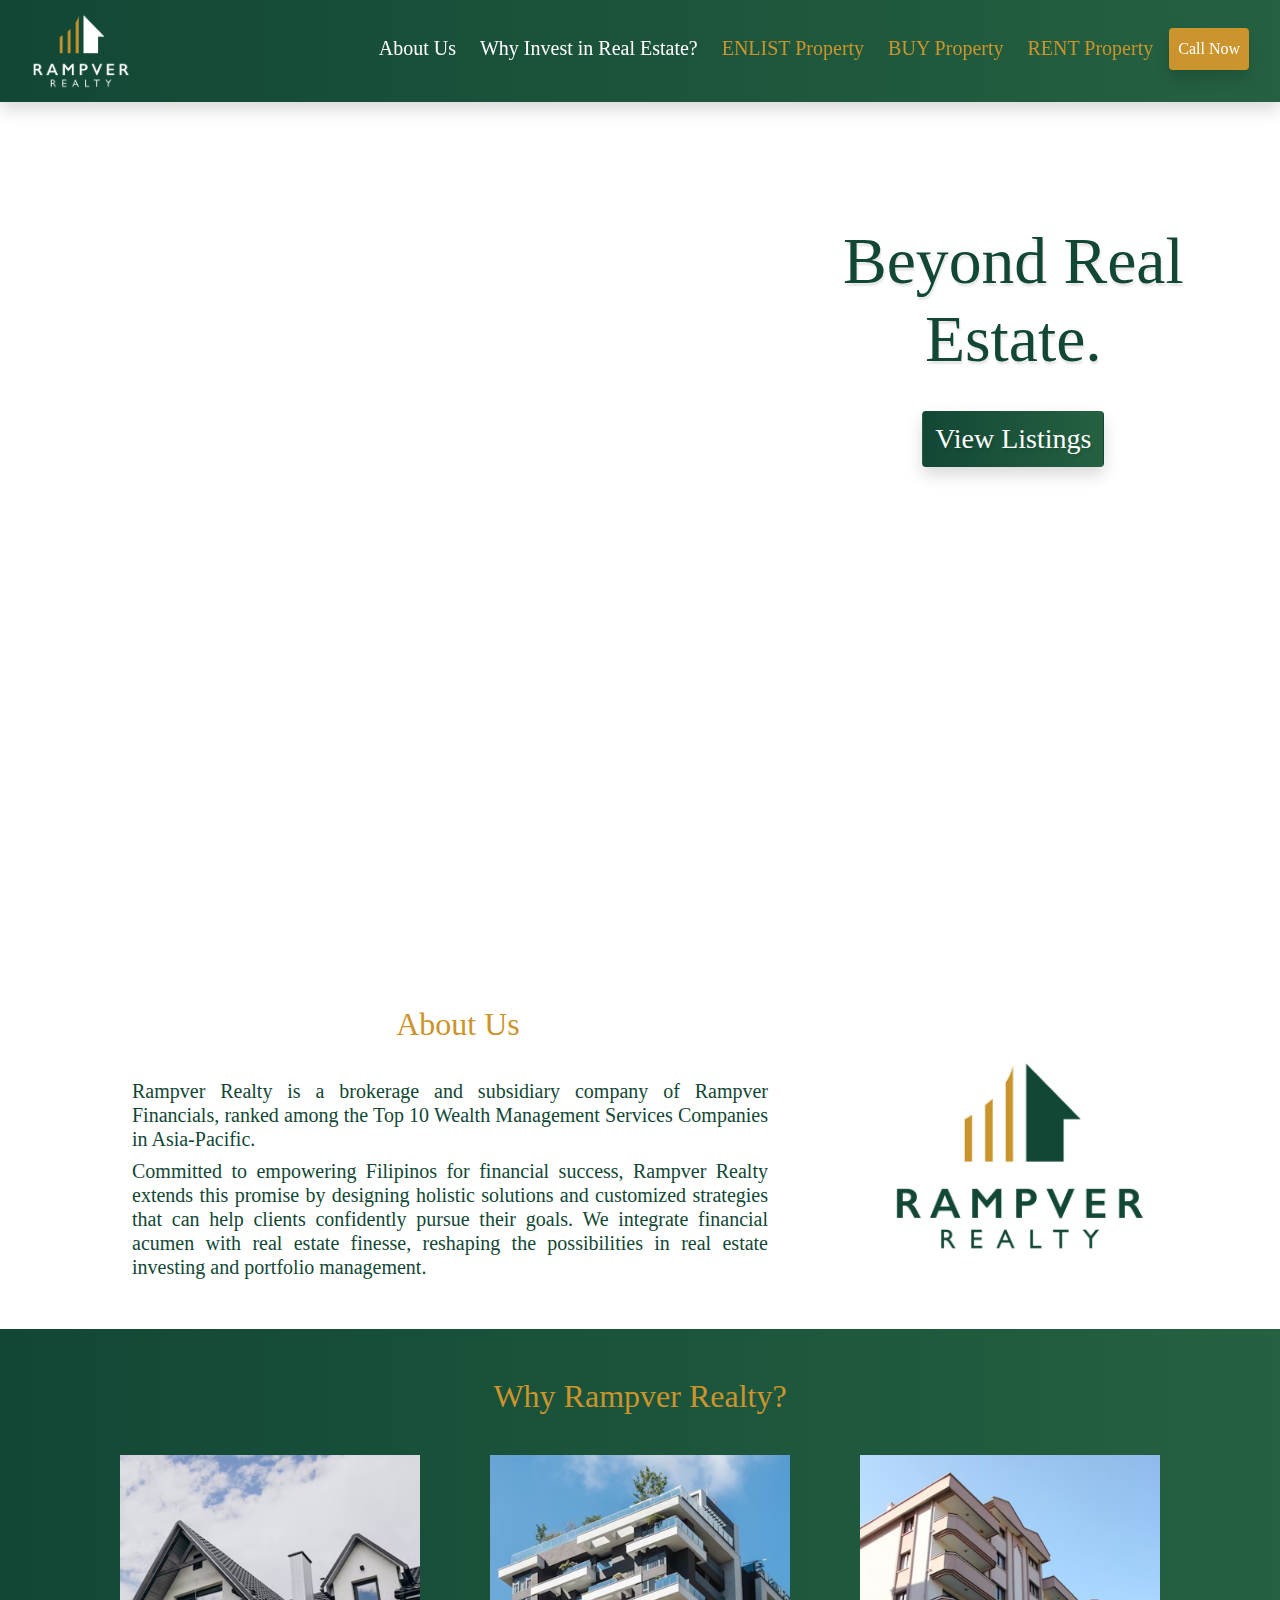
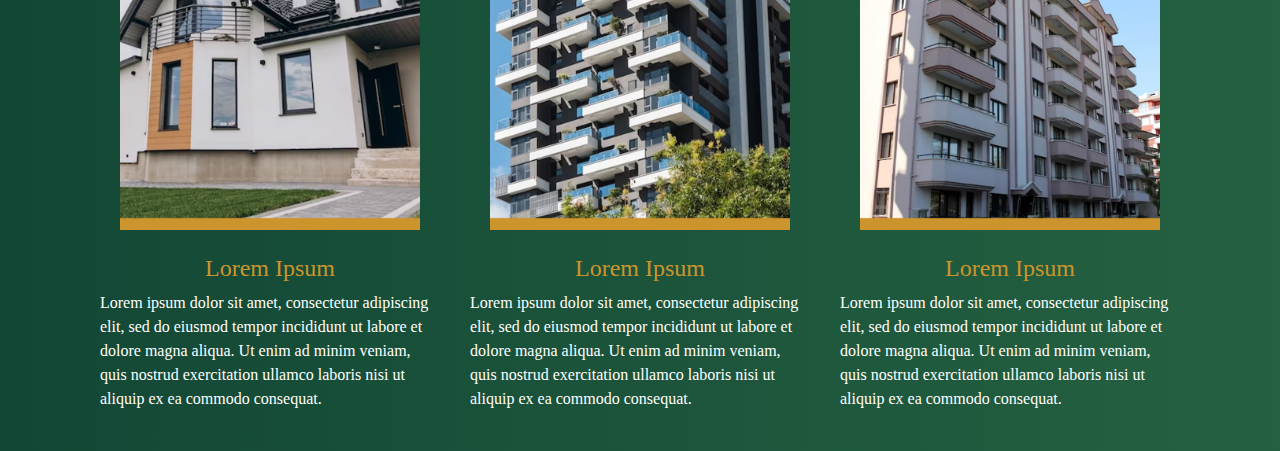
==== index.html @ 352eefc3 "init commit" ====
<!doctype html>
<html lang="en">

<head>
    <!-- Required meta tags -->
    <meta charset="utf-8">
    <meta name="viewport" content="width=device-width, initial-scale=1, shrink-to-fit=no">
    <meta name="theme-color" content="#256141" />
    <meta name="mobile-web-app-capable" content="yes" />
    <meta name="apple-mobile-web-app-capable" content="yes" />
    <meta property="og:site_name" content="Rampver Financials" />
    <meta property="og:title" content="Rampver Realty | Beyond Real Estate" />
    <meta property="og:description" content="Empowering you for financial success." />
    <meta property="og:url" content="https://rampver.com/realty" />
    <meta property="og:image" content="" />
    <meta name="description" content="Beyond Real Estate." />
    <meta property="og:site_name" content="Rampver Realty" />
    <link rel="stylesheet" href="https://cdn.jsdelivr.net/npm/bootstrap@4.3.1/dist/css/bootstrap.min.css"
        integrity="sha384-ggOyR0iXCbMQv3Xipma34MD+dH/1fQ784/j6cY/iJTQUOhcWr7x9JvoRxT2MZw1T" crossorigin="anonymous">
    <link rel="stylesheet" href="https://use.fontawesome.com/releases/v5.7.0/css/all.css"
        integrity="sha384-lZN37f5QGtY3VHgisS14W3ExzMWZxybE1SJSEsQp9S+oqd12jhcu+A56Ebc1zFSJ" crossorigin="anonymous">
    <link rel="stylesheet" src="./style.css" href="./style.css">
    <link rel="icon"
        href="https://res.cloudinary.com/rampver-financials/image/upload/v1695264084/realty-site/fav-rr.png"
        type="image/png" sizes="16x20">
    <title>Rampver Realty | Homepage</title>
    <script src="https://code.jquery.com/jquery-3.3.1.slim.min.js"
        integrity="sha384-q8i/X+965DzO0rT7abK41JStQIAqVgRVzpbzo5smXKp4YfRvH+8abtTE1Pi6jizo" crossorigin="anonymous">
    </script>
</head>

<body>
    <!-- navbar -->
    <span id="navbarSet" class="sticky-top"></span>
    <script src="./rr-components/navbar.js"></script>
    <!-- navbar -->
    <!-- start of banner -->
    <div class="hero">
        <div class="jumbotron-md d-md-none" id="jumbotron-md">

            <div class="banner-text align-center">
                <br>
                <br>
                <br>
                <br>
                <h1 class="text-center gsBold mx-2" style="font-size: 380%;">Beyond Real Estate.
                </h1>
                <br>
                <div class="text-center mt-2">
                    <br>
                    <a class="btn btn-lg gsBold shadow text-white bannerBtn" style="font-size: 175%;" href="">View
                        Listings</a>
                </div>
            </div>
        </div>
        <div class="jumbotron-lg d-none d-md-block" id="jumbotron-lg">
            <div class="row m-0">
                <div class="col-lg-7"></div>
                <!-- <div class="col-lg-4"></div> -->
                <div class="col-lg-5">
                    <div class="banner-text">
                        <br><br><br><br>
                        <h1 class="text-center gsBold align-items-center mx-1 mt-4 gsBold" style="font-size: 410%;">
                            Beyond Real Estate.</h1>
                        <div class="text-center mt-2">
                            <br>
                            <a class="btn btn-big-lg gsBold gsBold text-white shadow bannerBtn" href="">View
                                Listings</a>
                        </div>
                    </div>
                </div>
            </div>
        </div>
    </div>
    <!-- end of banner -->
    <!-- time change -->
    <script>
        var currentTime = new Date().getHours();
        if (0 <= currentTime && currentTime < 12) {
            document.getElementById('jumbotron-md').style.backgroundImage =
                "url('https://res.cloudinary.com/rampver-financials/image/upload/v1695264088/realty-site/homepage/covers/rr-cover-1-md.jpg')";
            document.getElementById('jumbotron-lg').style.backgroundImage =
                "url('https://res.cloudinary.com/rampver-financials/image/upload/v1695264088/realty-site/homepage/covers/rr-cover-1.jpg')";
        } else {
            document.getElementById('jumbotron-md').style.backgroundImage =
                "url('https://res.cloudinary.com/rampver-financials/image/upload/v1695264088/realty-site/homepage/covers/rr-cover-1-md.jpg')";
            document.getElementById('jumbotron-lg').style.backgroundImage =
                "url('https://res.cloudinary.com/rampver-financials/image/upload/v1695264088/realty-site/homepage/covers/rr-cover-1.jpg')";
        }
    </script>
    <!-- time change -->
    <!-- rr intro lg-->
    <div class="container d-none d-md-block">
        <div class="row">
            <div class="col-lg-8 col-md-8 col-sm-12 m-0">
                <div class="align-middle">
                    <br>
                    <br>
                    <div class="mx-4">
                        <h2 class="text-center gsBold mx-2 container-fluid" style="color:#cc942c">About Us</h2>
                        <br>
                        <div class="container-fluid">
                            <h5 class="text-justify text-rampver gs mx-2 mt-1">Rampver Realty is a brokerage and
                                subsidiary company of Rampver Financials, ranked among the Top 10 Wealth Management
                                Services Companies in Asia-Pacific.
                            </h5>
                            <h5 class="text-justify text-rampver gs mx-2 mt-1">Committed to empowering Filipinos for
                                financial success, Rampver Realty extends this promise by designing holistic solutions
                                and customized strategies that can help clients confidently pursue their goals. We
                                integrate financial acumen with real estate finesse, reshaping the possibilities in real
                                estate investing and portfolio management.
                            </h5>   
                        </div>
                    </div>
                </div>
            </div>
            <div class="col-lg-4 col-md-8 col-sm-12">
                <div class="text-align text-center">
                    <br>
                    <br>
                    <img src="./home-assets/realty-white.jpeg" style="width: 300px;">
                </div>
            </div>
        </div>
        <br>
    </div>
    <!-- rr intro lg-->
    <!-- rr intro sm-->
    <div class="container d-md-none">
        <br>
        <br>
        <h2 class="text-center gsBold mx-2 container-fluid" style="color:#cc942c">About Us</h2>
        <div class="row">
              <div class="col-lg-4 col-md-8 col-sm-12">
                <div class="text-align text-center">
                    <img src="./home-assets/realty-white.jpeg" style="width: 300px;">
                </div>
            </div>
            <div class="col-lg-8 col-md-8 col-sm-12 m-0">
                <div class="align-middle">
                    <div class="mx-4">
                        <div class="container-fluid">
                            <h5 class="text-justify text-rampver gs mx-2 mt-1">Rampver Realty is a brokerage and
                                subsidiary company of Rampver Financials, ranked among the Top 10 Wealth Management
                                Services Companies in Asia-Pacific.
                            </h5>
                            <br>
                            <h5 class="text-justify text-rampver gs mx-2 mt-1">Committed to empowering Filipinos for
                                financial success, Rampver Realty extends this promise by designing holistic solutions
                                and customized strategies that can help clients confidently pursue their goals. We
                                integrate financial acumen with real estate finesse, reshaping the possibilities in real
                                estate investing and portfolio management.
                            </h5>   
                        </div>
                    </div>
                </div>
            </div>
        </div>
        <br>
        <br>
    </div>
    <!-- rr intro sm-->

    <!-- start of why RR -->
    <div class="intro">
        <div class="text-center">
            <h2 class="text-gold gsBold">Why Rampver Realty?</h2>
        </div>
        <br>
        <div class="row container mx-auto mt-2">
            <div class="col-lg-4 col-md-4 col text-center">
                <img src="./home-assets/why-rr/why-rr1.jpg" class="img-responsive" style="width: 300px;" alt="">
                <br>
                <br>
                <h4 class="text-gold gs">Lorem Ipsum</h4>
                <p class="text-left text-white gs">Lorem ipsum dolor sit amet, consectetur adipiscing elit, sed do
                    eiusmod tempor incididunt ut labore et dolore magna aliqua. Ut enim ad minim veniam, quis nostrud
                    exercitation ullamco laboris nisi ut aliquip ex ea commodo consequat. </p>
                <br>
            </div>
            <div class="col-lg-4 col-md-4 col text-center">
                <img src="./home-assets/why-rr/why-rr2.jpg" class="img-responsive" style="width: 300px;" alt="">
                <br>
                <br>
                <h4 class="text-gold gs">Lorem Ipsum</h4>
                <p class="text-left text-white gs">Lorem ipsum dolor sit amet, consectetur adipiscing elit, sed do
                    eiusmod tempor incididunt ut labore et dolore magna aliqua. Ut enim ad minim veniam, quis nostrud
                    exercitation ullamco laboris nisi ut aliquip ex ea commodo consequat. </p>
                <br>
            </div>
            <div class="col-lg-4 col-md-4 col text-center">
                <img src="./home-assets/why-rr/why-rr3.jpg" class="img-responsive" style="width: 300px;" alt="">
                <br>
                <br>
                <h4 class="text-gold gs">Lorem Ipsum</h4>
                <p class="text-left text-white gs">Lorem ipsum dolor sit amet, consectetur adipiscing elit, sed do
                    eiusmod tempor incididunt ut labore et dolore magna aliqua. Ut enim ad minim veniam, quis nostrud
                    exercitation ullamco laboris nisi ut aliquip ex ea commodo consequat. </p>
                <br>
            </div>
        </div>
    </div>
    <!-- end of why rr -->

    <!-- cookie consent -->
    <div id="cookieconsent" class="gs"></div>
    <link rel="stylesheet" href="../offers/mutual-funds/dependencies/cookieconsent.min.css" />
    <script src="../offers/mutual-funds/dependencies/cookieconsent.min.js"></script>
    <!-- cookie consent -->

    <!-- Essential JS -->
    <script src="https://cdn.jsdelivr.net/npm/popper.js@1.14.7/dist/umd/popper.min.js" crossorigin="anonymous">
    </script>
    <script src="https://cdn.jsdelivr.net/npm/bootstrap@4.3.1/dist/js/bootstrap.min.js"
        integrity="sha384-JjSmVgyd0p3pXB1rRibZUAYoIIy6OrQ6VrjIEaFf/nJGzIxFDsf4x0xIM+B07jRM" crossorigin="anonymous">
    </script>
    <!-- Essential JS -->
    <!-- Marketing JS -->
    <script src="//instant.page/5.1.1" type="module"
        integrity="sha384-MWfCL6g1OTGsbSwfuMHc8+8J2u71/LA8dzlIN3ycajckxuZZmF+DNjdm7O6H3PSq"></script>
</body>

</html>
---- style.css ----
/* @font-face {
    font-family: "Gill Sans";
    src: url("./fonts/Gill-Sans.woff");
}

@font-face {
    font-family: "Gill Sans Bold";
    src: url('./fonts/Gill-Sans-Bold.woff');
} */


@font-face {
    font-family: "Gill Sans";
    src: url("https://res.cloudinary.com/rampver-financials/raw/upload/v1667045228/neo-website/fonts/Gill-Sans.woff");
}

@font-face {
    font-family: "Gill Sans Bold";
    src: url('https://res.cloudinary.com/rampver-financials/raw/upload/v1667045228/neo-website/fonts/Gill-Sans-Bold.woff');
}


html,
body {
    padding: 0 !important;
    margin: 0 !important;
    width: 100% !important;
    box-sizing: border-box;
}


.gs {
    font-family: 'Gill Sans';
}

.font-rf-green {
    font-family: 'Gill Sans';
}

.gsBold {
    font-family: 'Gill Sans Bold'
}

.navbar {
    background: linear-gradient(to right, #124735, #256141);
    align-content: center;
}

.navbar-brand p {
    color: #ffffff;
}

.navbar-brand img {
    width: 100px;
}

.navbar-nav ul li a {
    color: #ffffff;
    font-size: 150%;
    opacity: 100%;
    font-family: 'Gill Sans';
}

.navbar-toggler:focus,
.navbar-toggler:active,
.navbar-toggler-icon:focus {
    outline: none;
    box-shadow: none;
}

.navbar-dropdown{
    background: linear-gradient(to right, #124735, #256141);
    border: none;
}

.inqSM-Gold{
    background-color: #cc942c;
    height: 100vh;
}

.jumbotron-lg {
    height: 95vh;
    /* background-image: url("./img/new cover md.png"); */
    background-size: cover;
    background-repeat: no-repeat;
    box-sizing: border-box;
    border-radius: 0px;
    margin-bottom: 0;
}

.jumbotron-md {
    height: 100vh;
    /* background-image: url("./img/new cover.png"); */
    background-size: cover;
    background-repeat: no-repeat;
    box-sizing: border-box;
    border-radius: 0px;
    margin-bottom: 0;
}

.bannerBtn {
    background: linear-gradient(to right, #124735, #256141);
}

.btn-big-lg {
    font-size: 175%;
    padding-top: 10;
    padding-bottom: 10;
    padding-left: 20;
    padding-right: 20;
}


.btn-md {
    font-size: 175%;
    padding-top: 10;
    padding-bottom: 10;
    padding-left: 20;
    padding-right: 20;
}

.banner-text {
    color: #124735;
    /* text-shadow: 1.5 !important; */
    text-shadow: 1px 3px 2px rgba(0,0,0,0.1);
}



.video-container {
    position: relative;
    padding-bottom: 56.25%;
}

.video-container iframe {
    position: absolute;
    top: 0;
    left: 0;
    width: 100%;
    height: 100%;
}

.btns .rf-btn {
    background-color: #256141;
    color: #ffffff;
    text-shadow: 0.5;
    border: #ffffff;
}

.btns .img-btn {
    background-color: #1A237E;
    color: #fff;
}

.header-section h3 {
    color: #124735;
}

.text-rampver {
    color: #124735;
}

.bg-rampver {
    background:#124735;
}

.text-gold {
    color: #cc942c;
}

.intro,
.faqs {
    background: linear-gradient(to right, #124735, #256141);
    padding-top: 3rem;
    /* padding-bottom: 1rem; */
    padding-right: 1rem;
    padding-left: 1rem;
    margin-left: 0px;
    width: 100% !important;
}

.learning-tools, .learning-tools-sm {
    background: linear-gradient(to right, #124735, #256141);
    padding-bottom: 1rem;
    padding-right: 1rem;
    padding-top: 1rem;
    padding-left: 1rem;
    margin-left: 0px;
    width: 100% !important;
}

.icons-carousel {
    width: 75px;
}

/* .logo-carousel-section {
    height: 75vh;
} */

/* .carousel-indicators li {
    width: 10px;
    height: 10px;
    border-radius: 100%;
    margin-left: 2rem;
   
  } */

.carousel-control-prev-icon {
    background-image: url("data:image/svg+xml;charset=utf8,%3Csvg xmlns='http://www.w3.org/2000/svg' fill='%23124735' viewBox='0 0 8 8'%3E%3Cpath d='M5.25 0l-4 4 4 4 1.5-1.5-2.5-2.5 2.5-2.5-1.5-1.5z'/%3E%3C/svg%3E") !important;
}
   
.carousel-control-next-icon {
    background-image: url("data:image/svg+xml;charset=utf8,%3Csvg xmlns='http://www.w3.org/2000/svg' fill='%23124735' viewBox='0 0 8 8'%3E%3Cpath d='M2.75 0l-1.5 1.5 2.5 2.5-2.5 2.5 1.5 1.5 4-4-4-4z'/%3E%3C/svg%3E") !important;
}

.white-button {
    border-style: solid;
    border-color: #cc942c;
    border-width: 2px;
}

.white-border {
    border-style: solid;
    border-color: #cccccc;
    border-width: 2px;
}

.why-rf-icons {
    width: 110px;
}

.learning-tools-icons {
    width: 80px;
}

.socmed-small {
    width: 50px;
}


.faq-icons {
    width: 40px;
}


@media (min-width: 992px) {
    .why-rampver {
        margin-left: 5rem;
        margin-right: 5rem;
    }

}

.logo-carousel-small {
    width: 130px;
}

.logo-carousel {
    width: 200px;
}


.indicator {
    background-color: #124735 !important;
    color: #124735 !important;
    margin: 0rem 0 0 0 !important;
    padding: 0 0 0 0 !important;
}

.sr-only {
    background-color: #124735 !important;
    color: #124735 !important;
    margin: 0rem 0 0 0 !important;
    padding: 0 0 0 0 !important;
}

.testimonial {
    width: 175px;
}

.down-icon {
    padding-top: 0.5rem;
    width: 25px;
    position: absolute;
    right: 15px;
}

.reg-logos-icon {
    width: 125px;
}

.bottombar {
    background: linear-gradient(to right, #124735, #256141);
}

/* .footer-text{
    background-color: #124735;
    color: white;
} */

/* .icon-carousel-section, .logo-carousel-section  {
    height: 100vh;
} */

/*# sourceMappingURL=style.css.map */
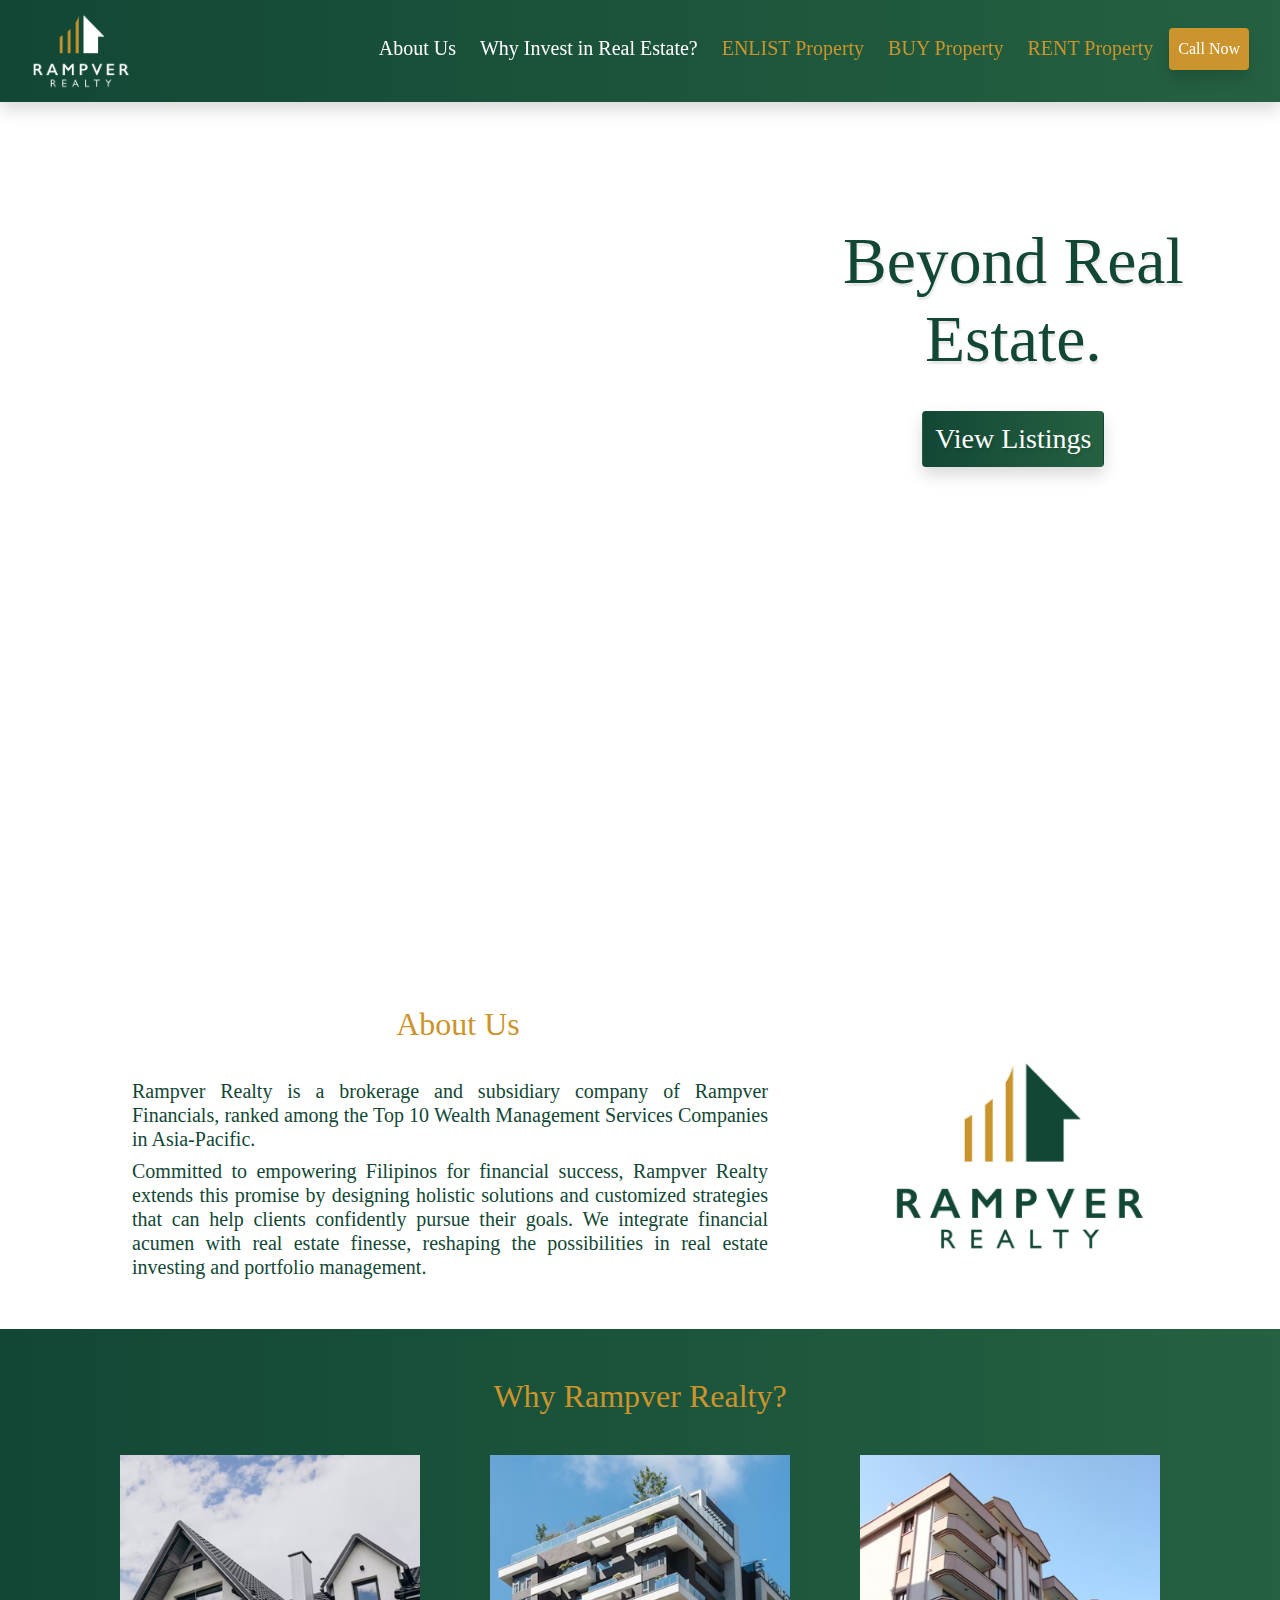
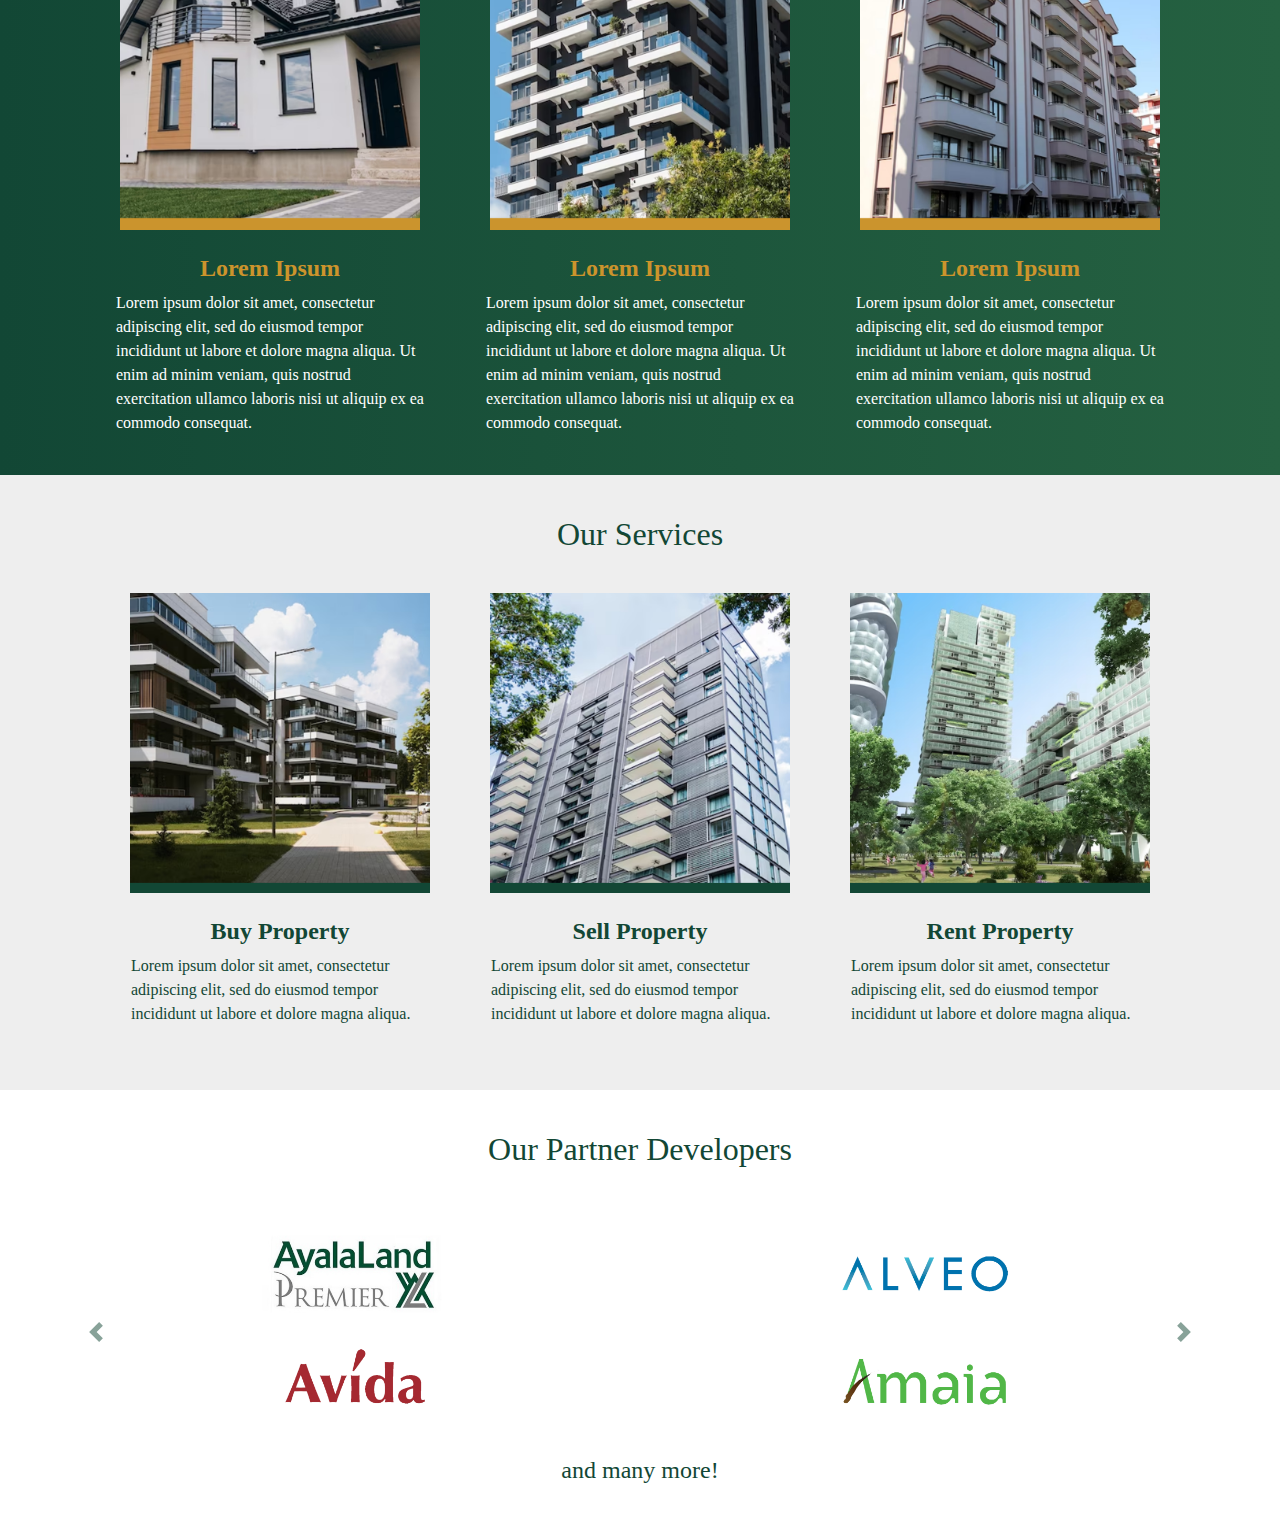
==== commit a15cc359: "2nd commit 09.22.2023" ====
--- a/index.html
+++ b/index.html
@@ -1,223 +1,579 @@
-<!doctype html>
+<!DOCTYPE html>
 <html lang="en">
-
-<head>
+  <head>
     <!-- Required meta tags -->
-    <meta charset="utf-8">
-    <meta name="viewport" content="width=device-width, initial-scale=1, shrink-to-fit=no">
+    <meta charset="utf-8" />
+    <meta
+      name="viewport"
+      content="width=device-width, initial-scale=1, shrink-to-fit=no"
+    />
     <meta name="theme-color" content="#256141" />
     <meta name="mobile-web-app-capable" content="yes" />
     <meta name="apple-mobile-web-app-capable" content="yes" />
     <meta property="og:site_name" content="Rampver Financials" />
     <meta property="og:title" content="Rampver Realty | Beyond Real Estate" />
-    <meta property="og:description" content="Empowering you for financial success." />
+    <meta
+      property="og:description"
+      content="Empowering you for financial success."
+    />
     <meta property="og:url" content="https://rampver.com/realty" />
     <meta property="og:image" content="" />
     <meta name="description" content="Beyond Real Estate." />
     <meta property="og:site_name" content="Rampver Realty" />
-    <link rel="stylesheet" href="https://cdn.jsdelivr.net/npm/bootstrap@4.3.1/dist/css/bootstrap.min.css"
-        integrity="sha384-ggOyR0iXCbMQv3Xipma34MD+dH/1fQ784/j6cY/iJTQUOhcWr7x9JvoRxT2MZw1T" crossorigin="anonymous">
-    <link rel="stylesheet" href="https://use.fontawesome.com/releases/v5.7.0/css/all.css"
-        integrity="sha384-lZN37f5QGtY3VHgisS14W3ExzMWZxybE1SJSEsQp9S+oqd12jhcu+A56Ebc1zFSJ" crossorigin="anonymous">
-    <link rel="stylesheet" src="./style.css" href="./style.css">
-    <link rel="icon"
-        href="https://res.cloudinary.com/rampver-financials/image/upload/v1695264084/realty-site/fav-rr.png"
-        type="image/png" sizes="16x20">
+    <link
+      rel="stylesheet"
+      href="https://cdn.jsdelivr.net/npm/bootstrap@4.3.1/dist/css/bootstrap.min.css"
+      integrity="sha384-ggOyR0iXCbMQv3Xipma34MD+dH/1fQ784/j6cY/iJTQUOhcWr7x9JvoRxT2MZw1T"
+      crossorigin="anonymous"
+    />
+    <link
+      rel="stylesheet"
+      href="https://use.fontawesome.com/releases/v5.7.0/css/all.css"
+      integrity="sha384-lZN37f5QGtY3VHgisS14W3ExzMWZxybE1SJSEsQp9S+oqd12jhcu+A56Ebc1zFSJ"
+      crossorigin="anonymous"
+    />
+    <link rel="stylesheet" src="./style.css" href="./style.css" />
+    <link
+      rel="icon"
+      href="https://res.cloudinary.com/rampver-financials/image/upload/v1695264084/realty-site/fav-rr.png"
+      type="image/png"
+      sizes="16x20"
+    />
     <title>Rampver Realty | Homepage</title>
-    <script src="https://code.jquery.com/jquery-3.3.1.slim.min.js"
-        integrity="sha384-q8i/X+965DzO0rT7abK41JStQIAqVgRVzpbzo5smXKp4YfRvH+8abtTE1Pi6jizo" crossorigin="anonymous">
-    </script>
-</head>
+    <script
+      src="https://code.jquery.com/jquery-3.3.1.slim.min.js"
+      integrity="sha384-q8i/X+965DzO0rT7abK41JStQIAqVgRVzpbzo5smXKp4YfRvH+8abtTE1Pi6jizo"
+      crossorigin="anonymous"
+    ></script>
+  </head>
 
-<body>
+  <body>
     <!-- navbar -->
     <span id="navbarSet" class="sticky-top"></span>
     <script src="./rr-components/navbar.js"></script>
     <!-- navbar -->
     <!-- start of banner -->
     <div class="hero">
-        <div class="jumbotron-md d-md-none" id="jumbotron-md">
-
-            <div class="banner-text align-center">
-                <br>
-                <br>
-                <br>
-                <br>
-                <h1 class="text-center gsBold mx-2" style="font-size: 380%;">Beyond Real Estate.
-                </h1>
-                <br>
-                <div class="text-center mt-2">
-                    <br>
-                    <a class="btn btn-lg gsBold shadow text-white bannerBtn" style="font-size: 175%;" href="">View
-                        Listings</a>
-                </div>
+      <div class="jumbotron-md d-md-none" id="jumbotron-md">
+        <div class="banner-text align-center">
+          <br />
+          <br />
+          <br />
+          <br />
+          <h1 class="text-center gsBold mx-2" style="font-size: 380%">
+            Beyond Real Estate.
+          </h1>
+          <br />
+          <div class="text-center mt-2">
+            <br />
+            <a
+              class="btn btn-lg gsBold shadow text-white bannerBtn"
+              style="font-size: 175%"
+              href=""
+              >View Listings</a
+            >
+          </div>
+        </div>
+      </div>
+      <div class="jumbotron-lg d-none d-md-block" id="jumbotron-lg">
+        <div class="row m-0">
+          <div class="col-lg-7"></div>
+          <!-- <div class="col-lg-4"></div> -->
+          <div class="col-lg-5">
+            <div class="banner-text">
+              <br /><br /><br /><br />
+              <h1
+                class="text-center gsBold align-items-center mx-1 mt-4 gsBold"
+                style="font-size: 410%"
+              >
+                Beyond Real Estate.
+              </h1>
+              <div class="text-center mt-2">
+                <br />
+                <a
+                  class="btn btn-big-lg gsBold gsBold text-white shadow bannerBtn"
+                  href=""
+                  >View Listings</a
+                >
+              </div>
             </div>
-        </div>
-        <div class="jumbotron-lg d-none d-md-block" id="jumbotron-lg">
-            <div class="row m-0">
-                <div class="col-lg-7"></div>
-                <!-- <div class="col-lg-4"></div> -->
-                <div class="col-lg-5">
-                    <div class="banner-text">
-                        <br><br><br><br>
-                        <h1 class="text-center gsBold align-items-center mx-1 mt-4 gsBold" style="font-size: 410%;">
-                            Beyond Real Estate.</h1>
-                        <div class="text-center mt-2">
-                            <br>
-                            <a class="btn btn-big-lg gsBold gsBold text-white shadow bannerBtn" href="">View
-                                Listings</a>
-                        </div>
-                    </div>
-                </div>
-            </div>
-        </div>
+          </div>
+        </div>
+      </div>
     </div>
     <!-- end of banner -->
     <!-- time change -->
     <script>
-        var currentTime = new Date().getHours();
-        if (0 <= currentTime && currentTime < 12) {
-            document.getElementById('jumbotron-md').style.backgroundImage =
-                "url('https://res.cloudinary.com/rampver-financials/image/upload/v1695264088/realty-site/homepage/covers/rr-cover-1-md.jpg')";
-            document.getElementById('jumbotron-lg').style.backgroundImage =
-                "url('https://res.cloudinary.com/rampver-financials/image/upload/v1695264088/realty-site/homepage/covers/rr-cover-1.jpg')";
-        } else {
-            document.getElementById('jumbotron-md').style.backgroundImage =
-                "url('https://res.cloudinary.com/rampver-financials/image/upload/v1695264088/realty-site/homepage/covers/rr-cover-1-md.jpg')";
-            document.getElementById('jumbotron-lg').style.backgroundImage =
-                "url('https://res.cloudinary.com/rampver-financials/image/upload/v1695264088/realty-site/homepage/covers/rr-cover-1.jpg')";
-        }
+      var currentTime = new Date().getHours();
+      if (0 <= currentTime && currentTime < 12) {
+        document.getElementById("jumbotron-md").style.backgroundImage =
+          "url('https://res.cloudinary.com/rampver-financials/image/upload/v1695264088/realty-site/homepage/covers/rr-cover-1-md.jpg')";
+        document.getElementById("jumbotron-lg").style.backgroundImage =
+          "url('https://res.cloudinary.com/rampver-financials/image/upload/v1695264088/realty-site/homepage/covers/rr-cover-1.jpg')";
+      } else {
+        document.getElementById("jumbotron-md").style.backgroundImage =
+          "url('https://res.cloudinary.com/rampver-financials/image/upload/v1695264088/realty-site/homepage/covers/rr-cover-1-md.jpg')";
+        document.getElementById("jumbotron-lg").style.backgroundImage =
+          "url('https://res.cloudinary.com/rampver-financials/image/upload/v1695264088/realty-site/homepage/covers/rr-cover-1.jpg')";
+      }
     </script>
     <!-- time change -->
     <!-- rr intro lg-->
     <div class="container d-none d-md-block">
-        <div class="row">
-            <div class="col-lg-8 col-md-8 col-sm-12 m-0">
-                <div class="align-middle">
-                    <br>
-                    <br>
-                    <div class="mx-4">
-                        <h2 class="text-center gsBold mx-2 container-fluid" style="color:#cc942c">About Us</h2>
-                        <br>
-                        <div class="container-fluid">
-                            <h5 class="text-justify text-rampver gs mx-2 mt-1">Rampver Realty is a brokerage and
-                                subsidiary company of Rampver Financials, ranked among the Top 10 Wealth Management
-                                Services Companies in Asia-Pacific.
-                            </h5>
-                            <h5 class="text-justify text-rampver gs mx-2 mt-1">Committed to empowering Filipinos for
-                                financial success, Rampver Realty extends this promise by designing holistic solutions
-                                and customized strategies that can help clients confidently pursue their goals. We
-                                integrate financial acumen with real estate finesse, reshaping the possibilities in real
-                                estate investing and portfolio management.
-                            </h5>   
-                        </div>
-                    </div>
-                </div>
+      <div class="row">
+        <div class="col-lg-8 col-md-8 col-sm-12 m-0">
+          <div class="align-middle">
+            <br />
+            <br />
+            <div class="mx-4">
+              <h2
+                class="text-center gsBold mx-2 container-fluid"
+                style="color: #cc942c"
+              >
+                About Us
+              </h2>
+              <br />
+              <div class="container-fluid">
+                <h5 class="text-justify text-rampver gs mx-2 mt-1">
+                  Rampver Realty is a brokerage and subsidiary company of
+                  Rampver Financials, ranked among the Top 10 Wealth Management
+                  Services Companies in Asia-Pacific.
+                </h5>
+                <h5 class="text-justify text-rampver gs mx-2 mt-1">
+                  Committed to empowering Filipinos for financial success,
+                  Rampver Realty extends this promise by designing holistic
+                  solutions and customized strategies that can help clients
+                  confidently pursue their goals. We integrate financial acumen
+                  with real estate finesse, reshaping the possibilities in real
+                  estate investing and portfolio management.
+                </h5>
+              </div>
             </div>
-            <div class="col-lg-4 col-md-8 col-sm-12">
-                <div class="text-align text-center">
-                    <br>
-                    <br>
-                    <img src="./home-assets/realty-white.jpeg" style="width: 300px;">
-                </div>
-            </div>
-        </div>
-        <br>
+          </div>
+        </div>
+        <div class="col-lg-4 col-md-8 col-sm-12">
+          <div class="text-align text-center">
+            <br />
+            <br />
+            <img
+              src="./home-assets/realty-white.jpeg"
+              style="width: 300px"
+              loading="lazy"
+            />
+          </div>
+        </div>
+      </div>
+      <br />
     </div>
     <!-- rr intro lg-->
     <!-- rr intro sm-->
     <div class="container d-md-none">
-        <br>
-        <br>
-        <h2 class="text-center gsBold mx-2 container-fluid" style="color:#cc942c">About Us</h2>
-        <div class="row">
-              <div class="col-lg-4 col-md-8 col-sm-12">
-                <div class="text-align text-center">
-                    <img src="./home-assets/realty-white.jpeg" style="width: 300px;">
-                </div>
+      <br />
+      <br />
+      <h2
+        class="text-center gsBold mx-2 container-fluid"
+        style="color: #cc942c"
+      >
+        About Us
+      </h2>
+      <div class="row">
+        <div class="col-lg-4 col-md-8 col-sm-12">
+          <div class="text-align text-center">
+            <img
+              src="./home-assets/realty-white.jpeg"
+              style="width: 300px"
+              loading="lazy"
+            />
+          </div>
+        </div>
+        <div class="col-lg-8 col-md-8 col-sm-12 m-0">
+          <div class="align-middle">
+            <div class="mx-4">
+              <div class="container-fluid">
+                <h5 class="text-justify text-rampver gs mx-2 mt-1">
+                  Rampver Realty is a brokerage and subsidiary company of
+                  Rampver Financials, ranked among the Top 10 Wealth Management
+                  Services Companies in Asia-Pacific.
+                </h5>
+                <br />
+                <h5 class="text-justify text-rampver gs mx-2 mt-1">
+                  Committed to empowering Filipinos for financial success,
+                  Rampver Realty extends this promise by designing holistic
+                  solutions and customized strategies that can help clients
+                  confidently pursue their goals. We integrate financial acumen
+                  with real estate finesse, reshaping the possibilities in real
+                  estate investing and portfolio management.
+                </h5>
+              </div>
             </div>
-            <div class="col-lg-8 col-md-8 col-sm-12 m-0">
-                <div class="align-middle">
-                    <div class="mx-4">
-                        <div class="container-fluid">
-                            <h5 class="text-justify text-rampver gs mx-2 mt-1">Rampver Realty is a brokerage and
-                                subsidiary company of Rampver Financials, ranked among the Top 10 Wealth Management
-                                Services Companies in Asia-Pacific.
-                            </h5>
-                            <br>
-                            <h5 class="text-justify text-rampver gs mx-2 mt-1">Committed to empowering Filipinos for
-                                financial success, Rampver Realty extends this promise by designing holistic solutions
-                                and customized strategies that can help clients confidently pursue their goals. We
-                                integrate financial acumen with real estate finesse, reshaping the possibilities in real
-                                estate investing and portfolio management.
-                            </h5>   
-                        </div>
-                    </div>
-                </div>
-            </div>
-        </div>
-        <br>
-        <br>
+          </div>
+        </div>
+      </div>
+      <br />
+      <br />
     </div>
     <!-- rr intro sm-->
 
     <!-- start of why RR -->
     <div class="intro">
-        <div class="text-center">
-            <h2 class="text-gold gsBold">Why Rampver Realty?</h2>
-        </div>
-        <br>
-        <div class="row container mx-auto mt-2">
-            <div class="col-lg-4 col-md-4 col text-center">
-                <img src="./home-assets/why-rr/why-rr1.jpg" class="img-responsive" style="width: 300px;" alt="">
-                <br>
-                <br>
-                <h4 class="text-gold gs">Lorem Ipsum</h4>
-                <p class="text-left text-white gs">Lorem ipsum dolor sit amet, consectetur adipiscing elit, sed do
-                    eiusmod tempor incididunt ut labore et dolore magna aliqua. Ut enim ad minim veniam, quis nostrud
-                    exercitation ullamco laboris nisi ut aliquip ex ea commodo consequat. </p>
-                <br>
-            </div>
-            <div class="col-lg-4 col-md-4 col text-center">
-                <img src="./home-assets/why-rr/why-rr2.jpg" class="img-responsive" style="width: 300px;" alt="">
-                <br>
-                <br>
-                <h4 class="text-gold gs">Lorem Ipsum</h4>
-                <p class="text-left text-white gs">Lorem ipsum dolor sit amet, consectetur adipiscing elit, sed do
-                    eiusmod tempor incididunt ut labore et dolore magna aliqua. Ut enim ad minim veniam, quis nostrud
-                    exercitation ullamco laboris nisi ut aliquip ex ea commodo consequat. </p>
-                <br>
-            </div>
-            <div class="col-lg-4 col-md-4 col text-center">
-                <img src="./home-assets/why-rr/why-rr3.jpg" class="img-responsive" style="width: 300px;" alt="">
-                <br>
-                <br>
-                <h4 class="text-gold gs">Lorem Ipsum</h4>
-                <p class="text-left text-white gs">Lorem ipsum dolor sit amet, consectetur adipiscing elit, sed do
-                    eiusmod tempor incididunt ut labore et dolore magna aliqua. Ut enim ad minim veniam, quis nostrud
-                    exercitation ullamco laboris nisi ut aliquip ex ea commodo consequat. </p>
-                <br>
-            </div>
-        </div>
+      <div class="text-center container">
+        <h2 class="text-gold gsBold">Why Rampver Realty?</h2>
+      </div>
+      <br />
+      <div class="row container mx-auto mt-2">
+        <div class="col-lg-4 col-md-4 col text-center">
+          <img
+            src="./home-assets/why-rr/why-rr1.jpg"
+            class="img-responsive"
+            style="width: 300px"
+            alt=""
+            loading="lazy"
+          />
+          <br />
+          <br />
+          <h4 class="text-gold gs font-weight-bold">Lorem Ipsum</h4>
+          <p class="text-left text-white gs mx-3">
+            Lorem ipsum dolor sit amet, consectetur adipiscing elit, sed do
+            eiusmod tempor incididunt ut labore et dolore magna aliqua. Ut enim
+            ad minim veniam, quis nostrud exercitation ullamco laboris nisi ut
+            aliquip ex ea commodo consequat.
+          </p>
+          <br />
+        </div>
+        <div class="col-lg-4 col-md-4 col text-center">
+          <img
+            src="./home-assets/why-rr/why-rr2.jpg"
+            class="img-responsive"
+            style="width: 300px"
+            alt=""
+            loading="lazy"
+          />
+          <br />
+          <br />
+          <h4 class="text-gold gs font-weight-bold">Lorem Ipsum</h4>
+          <p class="text-left text-white gs mx-3">
+            Lorem ipsum dolor sit amet, consectetur adipiscing elit, sed do
+            eiusmod tempor incididunt ut labore et dolore magna aliqua. Ut enim
+            ad minim veniam, quis nostrud exercitation ullamco laboris nisi ut
+            aliquip ex ea commodo consequat.
+          </p>
+          <br />
+        </div>
+        <div class="col-lg-4 col-md-4 col text-center">
+          <img
+            src="./home-assets/why-rr/why-rr3.jpg"
+            class="img-responsive"
+            style="width: 300px"
+            alt=""
+            loading="lazy"
+          />
+          <br />
+          <br />
+          <h4 class="text-gold gs font-weight-bold">Lorem Ipsum</h4>
+          <p class="text-left text-white gs mx-3">
+            Lorem ipsum dolor sit amet, consectetur adipiscing elit, sed do
+            eiusmod tempor incididunt ut labore et dolore magna aliqua. Ut enim
+            ad minim veniam, quis nostrud exercitation ullamco laboris nisi ut
+            aliquip ex ea commodo consequat.
+          </p>
+          <br />
+        </div>
+      </div>
     </div>
     <!-- end of why rr -->
+    <!-- services-->
+    <div style="background-color: #eeeeee">
+      <div class="container">
+        <br />
+        <div class="text-center">
+          <h2 class="text-rampver gsBold mt-3">Our Services</h2>
+        </div>
+        <br />
+        <div class="row container mx-auto mt-2">
+          <div class="col-lg-4 col-md-4 col text-center">
+            <img
+              src="./home-assets/services/s1.jpg"
+              class="img-responsive"
+              style="width: 300px"
+              alt=""
+              loading="lazy"
+            />
+            <br />
+            <br />
+            <h4>
+              <a class="text-rampver gs font-weight-bold" href=""
+                >Buy Property</a
+              >
+            </h4>
+            <p class="text-left text-rampver gs mx-3">
+              Lorem ipsum dolor sit amet, consectetur adipiscing elit, sed do
+              eiusmod tempor incididunt ut labore et dolore magna aliqua.
+            </p>
+            <br />
+          </div>
+          <div class="col-lg-4 col-md-4 col text-center">
+            <img
+              src="./home-assets/services/s2.jpg"
+              class="img-responsive"
+              style="width: 300px"
+              alt=""
+              loading="lazy"
+            />
+            <br />
+            <br />
+            <h4>
+              <a class="text-rampver gs font-weight-bold" href=""
+                >Sell Property</a
+              >
+            </h4>
+            <p class="text-left text-rampver gs mx-3">
+              Lorem ipsum dolor sit amet, consectetur adipiscing elit, sed do
+              eiusmod tempor incididunt ut labore et dolore magna aliqua.
+            </p>
+            <br />
+          </div>
+          <div class="col-lg-4 col-md-4 col text-center">
+            <img
+              src="./home-assets/services/s3.jpg"
+              class="img-responsive"
+              style="width: 300px"
+              alt=""
+              loading="lazy"
+            />
+            <br />
+            <br />
+            <h4>
+              <a class="text-rampver gs font-weight-bold" href=""
+                >Rent Property</a
+              >
+            </h4>
+            <p class="text-left text-rampver gs mx-3">
+              Lorem ipsum dolor sit amet, consectetur adipiscing elit, sed do
+              eiusmod tempor incididunt ut labore et dolore magna aliqua.
+            </p>
+            <br />
+          </div>
+        </div>
+        <br />
+      </div>
+    </div>
+    <!-- services-->
+    <!-- developer brands-->
+    <div style="background-color: #ffffff">
+      <div class="">
+        <br />
+        <div class="text-center container">
+          <h2 class="text-rampver gsBold mt-3">Our Partner Developers</h2>
+        </div>
+        <br />
+        <br />
+        <div class="developer-brands-carousel-section">
+          <div
+            id="developer-brands"
+            class="carousel slide"
+            data-ride="carousel"
+          >
+            <!-- <ol class="carousel-indicators">
+                <li data-target="#developer-brands" data-slide-to="0" class="active indicator mt-5"></li>
+                <li data-target="#developer-brands" data-slide-to="1" class="indicator mt-5"></li>
+                <li data-target="#developer-brands" data-slide-to="2" class="indicator mt-5"></li>
+                <li data-target="#developer-brands" data-slide-to="3" class="indicator mt-5"></li>
+            </ol> -->
+            <div class="carousel-inner container">
+              <div class="carousel-item active">
+                <div class="row text-center">
+                  <div class="col">
+                    <img
+                      src="./home-assets/dvlpr-logos/alp.jpg"
+                      class="dvlpr-brands"
+                    />
+                  </div>
+                  <div class="col">
+                    <img
+                      src="./home-assets/dvlpr-logos/alveo.jpg"
+                      class="dvlpr-brands"
+                    />
+                  </div>
+                </div>
+                <div class="row text-center">
+                  <div class="col">
+                    <img
+                      src="./home-assets/dvlpr-logos/avida.jpg"
+                      class="dvlpr-brands"
+                    />
+                  </div>
+                  <div class="col">
+                    <img
+                      src="./home-assets/dvlpr-logos/amaia.jpg"
+                      class="dvlpr-brands"
+                    />
+                  </div>
+                </div>
+              </div>
+              <div class="carousel-item">
+                <div class="row text-center">
+                  <div class="col">
+                    <img
+                      src="./home-assets/dvlpr-logos/bellavita.jpg"
+                      class="dvlpr-brands"
+                    />
+                  </div>
+                  <div class="col">
+                    <img
+                      src="./home-assets/dvlpr-logos/shang-properties.jpg"
+                      class="dvlpr-brands"
+                    />
+                  </div>
+                </div>
+                <div class="row text-center">
+                  <div class="col">
+                    <img
+                      src="./home-assets/dvlpr-logos/federal-land.jpg"
+                      class="dvlpr-brands"
+                    />
+                  </div>
+                  <div class="col">
+                    <img
+                      src="./home-assets/dvlpr-logos/rockwell-land.jpg"
+                      class="dvlpr-brands"
+                    />
+                  </div>
+                </div>
+              </div>
+              <div class="carousel-item">
+                <div class="row text-center">
+                  <div class="col">
+                    <img
+                      src="./home-assets/dvlpr-logos/rockwell-primaries.jpg"
+                      class="dvlpr-brands"
+                    />
+                  </div>
+                  <div class="col">
+                    <img
+                      src="./home-assets/dvlpr-logos/megaworld.jpg"
+                      class="dvlpr-brands"
+                    />
+                  </div>
+                </div>
+                <div class="row text-center">
+                  <div class="col">
+                    <img
+                      src="./home-assets/dvlpr-logos/vista-land.jpg"
+                      class="dvlpr-brands"
+                    />
+                  </div>
+                  <div class="col">
+                    <img
+                      src="./home-assets/dvlpr-logos/smdc.jpg"
+                      class="dvlpr-brands"
+                    />
+                  </div>
+                </div>
+              </div>
+              <div class="carousel-item">
+                <div class="row text-center">
+                  <div class="col">
+                    <img
+                      src="./home-assets/dvlpr-logos/ortigas-land.jpg"
+                      class="dvlpr-brands"
+                    />
+                  </div>
+                  <div class="col">
+                    <img
+                      src="./home-assets/dvlpr-logos/rlc.jpg"
+                      class="dvlpr-brands"
+                    />
+                  </div>
+                </div>
+                <div class="row text-center">
+                  <div class="col">
+                    <img
+                      src="./home-assets/dvlpr-logos/dmci-homes.jpg"
+                      class="dvlpr-brands"
+                    />
+                  </div>
+                  <div class="col">
+                    <img
+                      src="./home-assets/dvlpr-logos/blank.jpg"
+                      class="dvlpr-brands"
+                    />
+                  </div>
+                </div>
+              </div>
+            </div>
+            <div class="d-md-block d-none">
+              <a
+                class="carousel-control-prev"
+                href="#developer-brands"
+                role="button"
+                data-slide="prev"
+              >
+                <span
+                  class="carousel-control-prev-icon"
+                  aria-hidden="true"
+                ></span>
+                <span class="sr-only">Previous</span>
+              </a>
+              <a
+                class="carousel-control-next"
+                href="#developer-brands"
+                role="button"
+                data-slide="next"
+              >
+                <span
+                  class="carousel-control-next-icon"
+                  aria-hidden="true"
+                ></span>
+                <span class="sr-only" style="background-color: #124735"
+                  >Next</span
+                >
+              </a>
+            </div>
+          </div>
+        </div>
+        <div class="text-center">
+          <h4 class="gs text-rampver mt-3">and many more!</h4>
+        </div>
+        <br />
+      </div>
+    </div>
+    <!-- developer brands-->
 
     <!-- cookie consent -->
-    <div id="cookieconsent" class="gs"></div>
-    <link rel="stylesheet" href="../offers/mutual-funds/dependencies/cookieconsent.min.css" />
-    <script src="../offers/mutual-funds/dependencies/cookieconsent.min.js"></script>
+    <div id="cookieconsent"></div>
+    <link
+      rel="stylesheet"
+      href="https://rampver.com/offers/mutual-funds/dependencies/cookieconsent.min.css"
+    />
+    <script src="https://rampver.com/offers/mutual-funds/dependencies/cookieconsent.min.js"></script>
     <!-- cookie consent -->
 
     <!-- Essential JS -->
-    <script src="https://cdn.jsdelivr.net/npm/popper.js@1.14.7/dist/umd/popper.min.js" crossorigin="anonymous">
-    </script>
-    <script src="https://cdn.jsdelivr.net/npm/bootstrap@4.3.1/dist/js/bootstrap.min.js"
-        integrity="sha384-JjSmVgyd0p3pXB1rRibZUAYoIIy6OrQ6VrjIEaFf/nJGzIxFDsf4x0xIM+B07jRM" crossorigin="anonymous">
-    </script>
+    <script
+      src="https://cdn.jsdelivr.net/npm/popper.js@1.14.7/dist/umd/popper.min.js"
+      crossorigin="anonymous"
+    ></script>
+    <script
+      src="https://cdn.jsdelivr.net/npm/bootstrap@4.3.1/dist/js/bootstrap.min.js"
+      integrity="sha384-JjSmVgyd0p3pXB1rRibZUAYoIIy6OrQ6VrjIEaFf/nJGzIxFDsf4x0xIM+B07jRM"
+      crossorigin="anonymous"
+    ></script>
     <!-- Essential JS -->
     <!-- Marketing JS -->
-    <script src="//instant.page/5.1.1" type="module"
-        integrity="sha384-MWfCL6g1OTGsbSwfuMHc8+8J2u71/LA8dzlIN3ycajckxuZZmF+DNjdm7O6H3PSq"></script>
-</body>
-
-</html>+    <script
+      src="//instant.page/5.1.1"
+      type="module"
+      integrity="sha384-MWfCL6g1OTGsbSwfuMHc8+8J2u71/LA8dzlIN3ycajckxuZZmF+DNjdm7O6H3PSq"
+    ></script>
+    <script>
+      $(document).ready(function () {
+        $(".carousel").carousel({
+          interval: 6000,
+        });
+      });
+      $(function () {
+        $('[data-toggle="tooltip"]').tooltip();
+      });
+    </script>
+  </body>
+</html>
--- a/style.css
+++ b/style.css
@@ -125,6 +125,20 @@
     text-shadow: 1px 3px 2px rgba(0,0,0,0.1);
 }
 
+/* Extra Small (xs) and Small (sm) screens */
+@media (max-width: 767px) {
+    .dvlpr-brands {
+      width: 150px;
+    }
+  }
+  
+  /* Medium (md) and Large (lg) screens */
+  @media (min-width: 768px) {
+    .dvlpr-brands {
+      width: 200px;
+      margin-bottom: 0.5rem;
+    }
+  }
 
 
 .video-container {
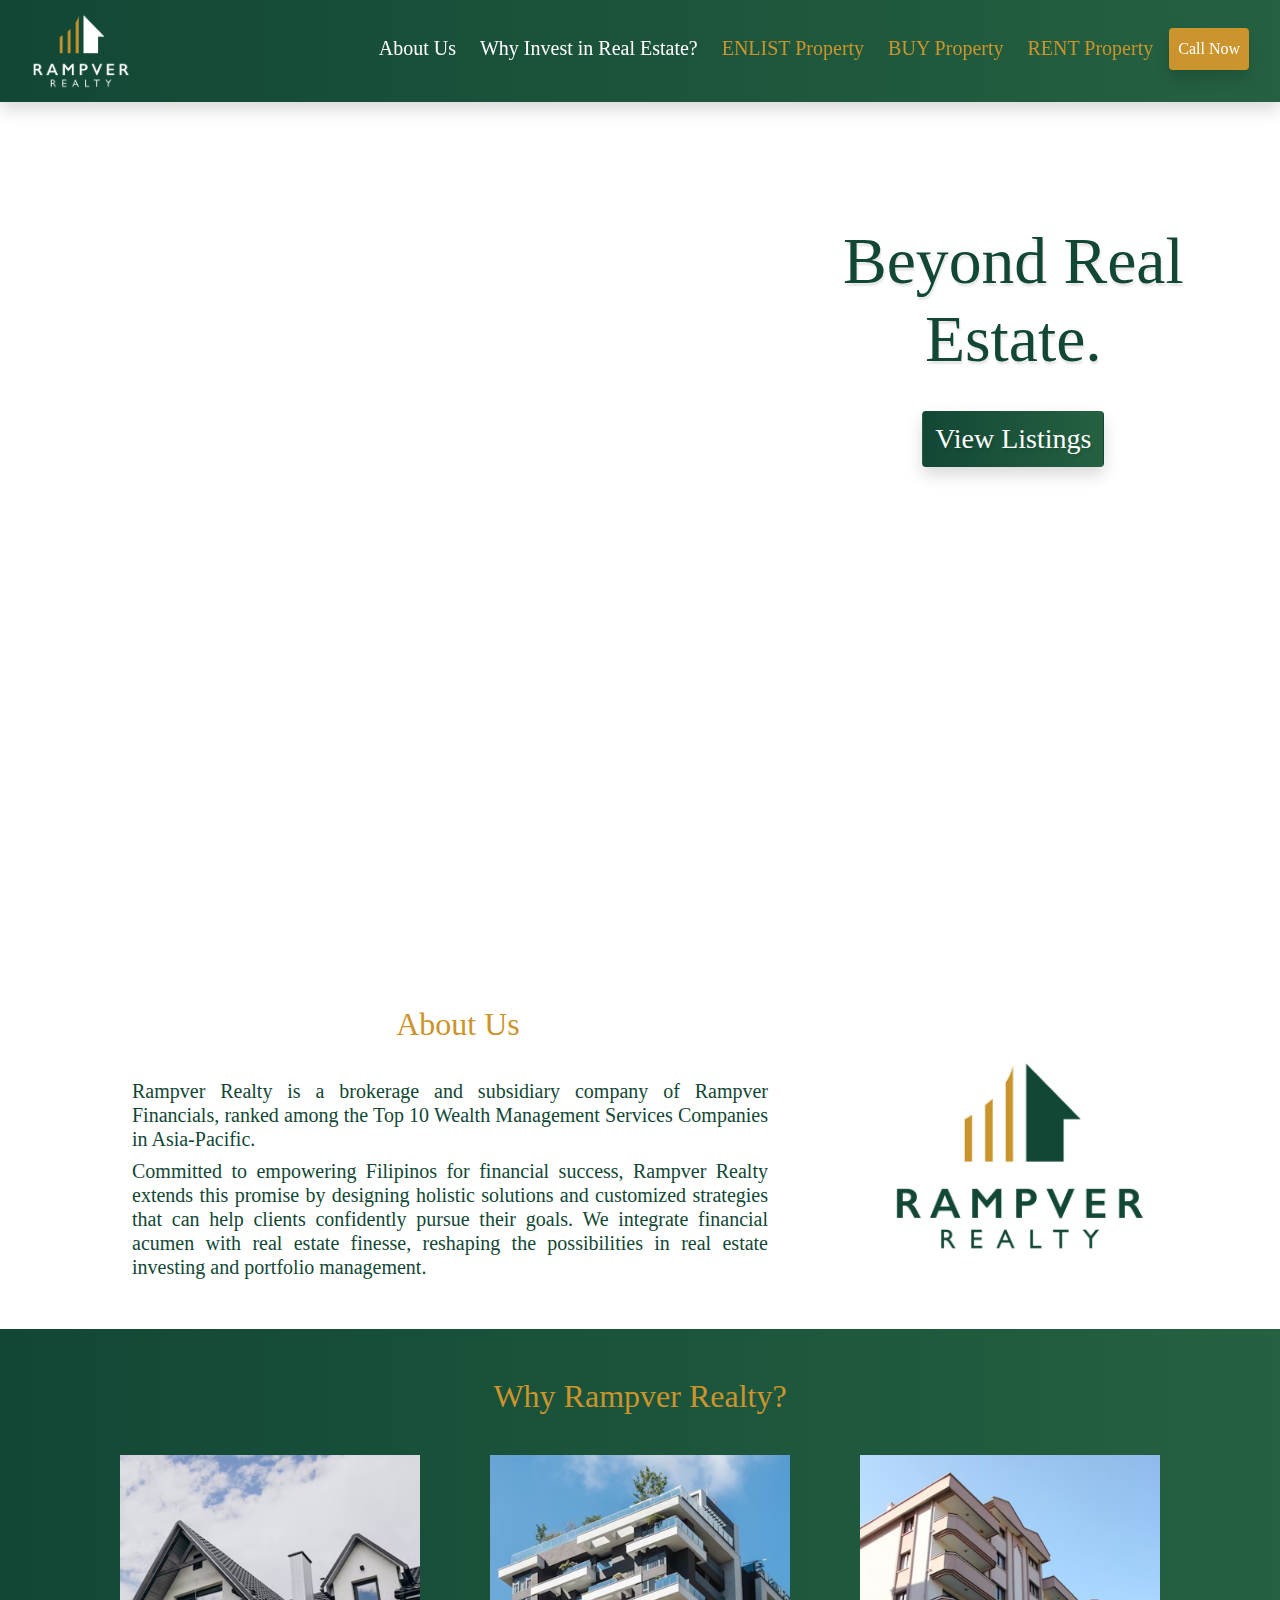
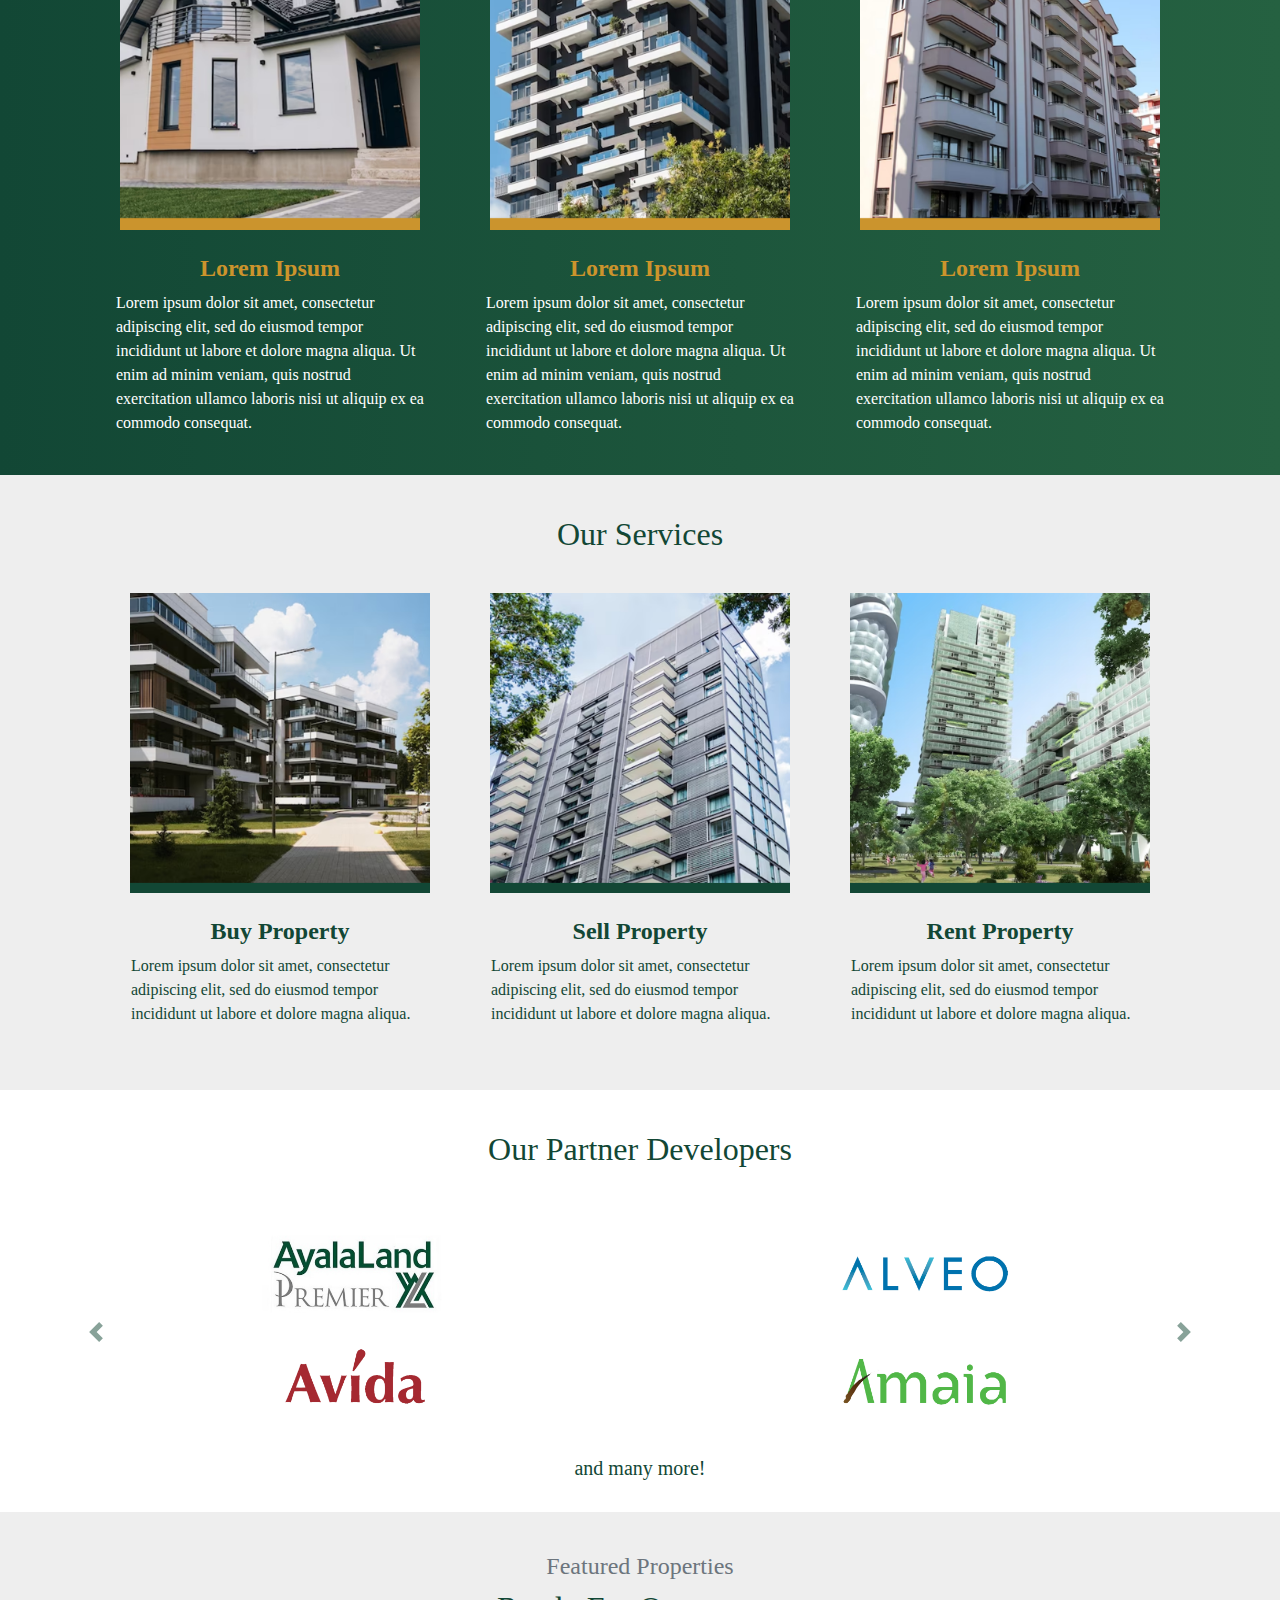
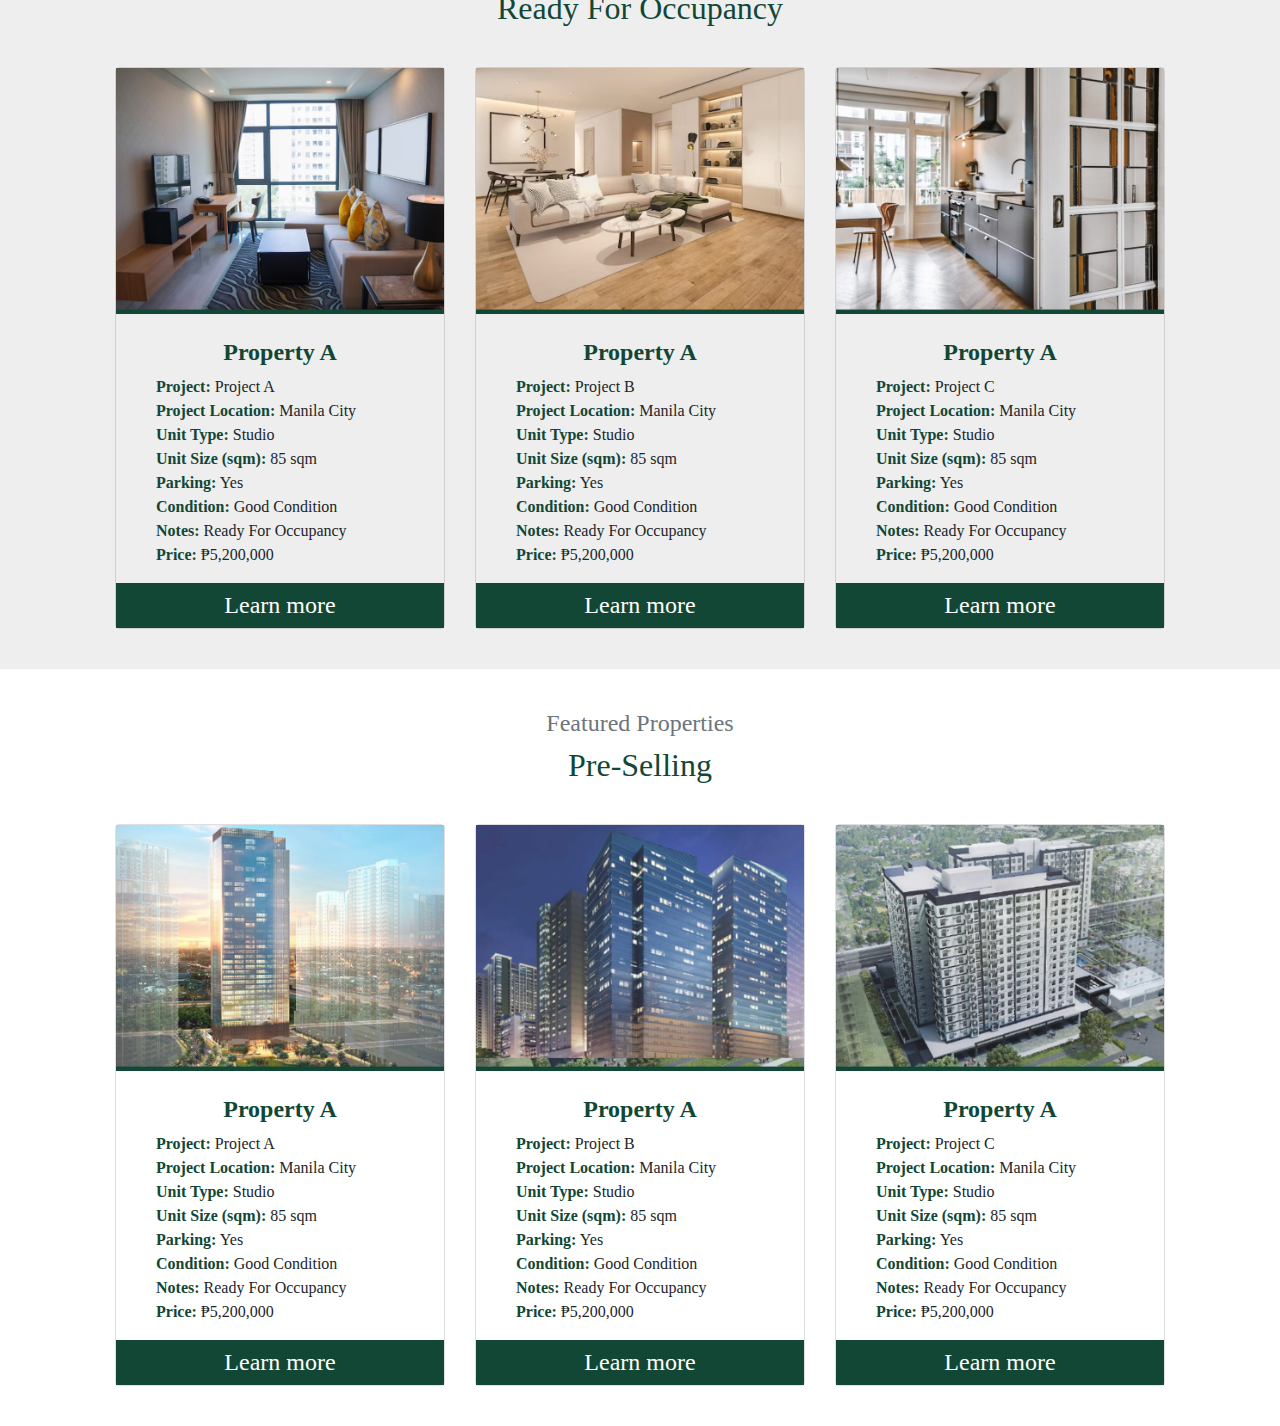
==== commit d46d8b5b: "featured properties 9.22.2023" ====
--- a/index.html
+++ b/index.html
@@ -7,10 +7,10 @@
       name="viewport"
       content="width=device-width, initial-scale=1, shrink-to-fit=no"
     />
-    <meta name="theme-color" content="#256141" />
+    <meta name="theme-color" content="#124735" />
     <meta name="mobile-web-app-capable" content="yes" />
     <meta name="apple-mobile-web-app-capable" content="yes" />
-    <meta property="og:site_name" content="Rampver Financials" />
+    <meta property="og:site_name" content="Rampver Realty" />
     <meta property="og:title" content="Rampver Realty | Beyond Real Estate" />
     <meta
       property="og:description"
@@ -18,7 +18,15 @@
     />
     <meta property="og:url" content="https://rampver.com/realty" />
     <meta property="og:image" content="" />
-    <meta name="description" content="Beyond Real Estate." />
+    <meta
+      name="description"
+      content="Beyond Real Estate - Committed to empowering Filipinos for financial success,
+    Rampver Realty extends this promise by designing holistic
+    solutions and customized strategies that can help clients
+    confidently pursue their goals. We integrate financial acumen
+    with real estate finesse, reshaping the possibilities in real
+    estate investing and portfolio management."
+    />
     <meta property="og:site_name" content="Rampver Realty" />
     <link
       rel="stylesheet"
@@ -290,7 +298,7 @@
         </div>
         <br />
         <div class="row container mx-auto mt-2">
-          <div class="col-lg-4 col-md-4 col text-center">
+          <div class="col-lg-4 col-md-4 col-sm-12 col-xs-12 text-center">
             <img
               src="./home-assets/services/s1.jpg"
               class="img-responsive"
@@ -311,7 +319,7 @@
             </p>
             <br />
           </div>
-          <div class="col-lg-4 col-md-4 col text-center">
+          <div class="col-lg-4 col-md-4 col-sm-12 col-xs-12 text-center">
             <img
               src="./home-assets/services/s2.jpg"
               class="img-responsive"
@@ -332,7 +340,7 @@
             </p>
             <br />
           </div>
-          <div class="col-lg-4 col-md-4 col text-center">
+          <div class="col-lg-4 col-md-4 col-sm-12 col-xs-12 text-center">
             <img
               src="./home-assets/services/s3.jpg"
               class="img-responsive"
@@ -532,12 +540,384 @@
           </div>
         </div>
         <div class="text-center">
-          <h4 class="gs text-rampver mt-3">and many more!</h4>
+          <h5 class="gs text-rampver mt-3">and many more!</h5>
         </div>
         <br />
       </div>
     </div>
     <!-- developer brands-->
+    <!-- rfo-->
+    <div style="background-color: #eeeeee">
+      <div class="container">
+        <br />
+        <div class="text-center">
+          <h4 class="text-secondary gs mt-3">Featured Properties</h4>
+          <h2 class="text-rampver gsBold">Ready For Occupancy</h2>
+        </div>
+        <br />
+        <div class="row container mx-auto mt-2">
+          <div class="col-lg-4 col-md-4 col-sm-12 col-xs-12 mb-3">
+            <div class="card text-center" style="background-color: transparent">
+              <img
+                src="./home-assets/featured/rfo-1.jpg"
+                class="img-responsive w-100"
+                alt=""
+                loading="lazy"
+              />
+              <br />
+              <h4>
+                <a class="text-rampver gs font-weight-bold" href=""
+                  >Property A</a
+                >
+              </h4>
+              <div class="text-left">
+                <ul class="gs">
+                  <li style="list-style-type: none">
+                    <span class="text-rampver font-weight-bold">Project:</span
+                    ><span> Project A</span>
+                  </li>
+                  <li style="list-style-type: none">
+                    <span class="text-rampver font-weight-bold"
+                      >Project Location:</span
+                    ><span> Manila City</span>
+                  </li>
+                  <li style="list-style-type: none">
+                    <span class="text-rampver font-weight-bold">Unit Type:</span
+                    ><span> Studio</span>
+                  </li>
+                  <li style="list-style-type: none">
+                    <span class="text-rampver font-weight-bold"
+                      >Unit Size (sqm):</span
+                    ><span> 85 sqm</span>
+                  </li>
+                  <li style="list-style-type: none">
+                    <span class="text-rampver font-weight-bold">Parking:</span
+                    ><span> Yes</span>
+                  </li>
+                  <li style="list-style-type: none">
+                    <span class="text-rampver font-weight-bold">Condition:</span
+                    ><span> Good Condition</span>
+                  </li>
+                  <li style="list-style-type: none">
+                    <span class="text-rampver font-weight-bold">Notes:</span
+                    ><span> Ready For Occupancy</span>
+                  </li>
+                  <li style="list-style-type: none">
+                    <span class="text-rampver font-weight-bold">Price:</span
+                    ><span> ₱5,200,000</span>
+                  </li>
+                </ul>
+              </div>
+              <div class="text-center w-100" style="background-color: #124735">
+                <a href=""><h4 class="gs text-white mt-2">Learn more</h4></a>
+              </div>
+            </div>
+          </div>
+          <div class="col-lg-4 col-md-4 col-sm-12 col-xs-12 mb-3">
+            <div class="card text-center" style="background-color: transparent">
+              <img
+                src="./home-assets/featured/rfo-2.jpg"
+                class="img-responsive w-100"
+                alt=""
+                loading="lazy"
+              />
+              <br />
+              <h4>
+                <a class="text-rampver gs font-weight-bold" href=""
+                  >Property A</a
+                >
+              </h4>
+              <div class="text-left">
+                <ul class="gs">
+                  <li style="list-style-type: none">
+                    <span class="text-rampver font-weight-bold">Project:</span
+                    ><span> Project B</span>
+                  </li>
+                  <li style="list-style-type: none">
+                    <span class="text-rampver font-weight-bold"
+                      >Project Location:</span
+                    ><span> Manila City</span>
+                  </li>
+                  <li style="list-style-type: none">
+                    <span class="text-rampver font-weight-bold">Unit Type:</span
+                    ><span> Studio</span>
+                  </li>
+                  <li style="list-style-type: none">
+                    <span class="text-rampver font-weight-bold"
+                      >Unit Size (sqm):</span
+                    ><span> 85 sqm</span>
+                  </li>
+                  <li style="list-style-type: none">
+                    <span class="text-rampver font-weight-bold">Parking:</span
+                    ><span> Yes</span>
+                  </li>
+                  <li style="list-style-type: none">
+                    <span class="text-rampver font-weight-bold">Condition:</span
+                    ><span> Good Condition</span>
+                  </li>
+                  <li style="list-style-type: none">
+                    <span class="text-rampver font-weight-bold">Notes:</span
+                    ><span> Ready For Occupancy</span>
+                  </li>
+                  <li style="list-style-type: none">
+                    <span class="text-rampver font-weight-bold">Price:</span
+                    ><span> ₱5,200,000</span>
+                  </li>
+                </ul>
+              </div>
+              <div class="text-center w-100" style="background-color: #124735">
+                <a href=""><h4 class="gs text-white mt-2">Learn more</h4></a>
+              </div>
+            </div>
+          </div>
+          <div class="col-lg-4 col-md-4 col-sm-12 col-xs-12 mb-3">
+            <div class="card text-center" style="background-color: transparent">
+              <img
+                src="./home-assets/featured/rfo-3.jpg"
+                class="img-responsive w-100"
+                alt=""
+                loading="lazy"
+              />
+              <br />
+              <h4>
+                <a class="text-rampver gs font-weight-bold" href=""
+                  >Property A</a
+                >
+              </h4>
+              <div class="text-left">
+                <ul class="gs">
+                  <li style="list-style-type: none">
+                    <span class="text-rampver font-weight-bold">Project:</span
+                    ><span> Project C</span>
+                  </li>
+                  <li style="list-style-type: none">
+                    <span class="text-rampver font-weight-bold"
+                      >Project Location:</span
+                    ><span> Manila City</span>
+                  </li>
+                  <li style="list-style-type: none">
+                    <span class="text-rampver font-weight-bold">Unit Type:</span
+                    ><span> Studio</span>
+                  </li>
+                  <li style="list-style-type: none">
+                    <span class="text-rampver font-weight-bold"
+                      >Unit Size (sqm):</span
+                    ><span> 85 sqm</span>
+                  </li>
+                  <li style="list-style-type: none">
+                    <span class="text-rampver font-weight-bold">Parking:</span
+                    ><span> Yes</span>
+                  </li>
+                  <li style="list-style-type: none">
+                    <span class="text-rampver font-weight-bold">Condition:</span
+                    ><span> Good Condition</span>
+                  </li>
+                  <li style="list-style-type: none">
+                    <span class="text-rampver font-weight-bold">Notes:</span
+                    ><span> Ready For Occupancy</span>
+                  </li>
+                  <li style="list-style-type: none">
+                    <span class="text-rampver font-weight-bold">Price:</span
+                    ><span> ₱5,200,000</span>
+                  </li>
+                </ul>
+              </div>
+              <div class="text-center w-100" style="background-color: #124735">
+                <a href=""><h4 class="gs text-white mt-2">Learn more</h4></a>
+              </div>
+            </div>
+          </div>
+        </div>
+        <br />
+      </div>
+    </div>
+    <!-- rfo-->
+    <!-- preselling-->
+    <div style="background-color: #ffffff">
+      <div class="container">
+        <br />
+        <div class="text-center">
+          <h4 class="text-secondary gs mt-3">Featured Properties</h4>
+          <h2 class="text-rampver gsBold">Pre-Selling</h2>
+        </div>
+        <br />
+        <div class="row container mx-auto mt-2">
+          <div class="col-lg-4 col-md-4 col-sm-12 col-xs-12 mb-3">
+            <div class="card text-center" style="background-color: transparent">
+              <img
+                src="./home-assets/featured/pre-1.jpg"
+                class="img-responsive w-100"
+                alt=""
+                loading="lazy"
+              />
+              <br />
+              <h4>
+                <a class="text-rampver gs font-weight-bold" href=""
+                  >Property A</a
+                >
+              </h4>
+              <div class="text-left">
+                <ul class="gs">
+                  <li style="list-style-type: none">
+                    <span class="text-rampver font-weight-bold">Project:</span
+                    ><span> Project A</span>
+                  </li>
+                  <li style="list-style-type: none">
+                    <span class="text-rampver font-weight-bold"
+                      >Project Location:</span
+                    ><span> Manila City</span>
+                  </li>
+                  <li style="list-style-type: none">
+                    <span class="text-rampver font-weight-bold">Unit Type:</span
+                    ><span> Studio</span>
+                  </li>
+                  <li style="list-style-type: none">
+                    <span class="text-rampver font-weight-bold"
+                      >Unit Size (sqm):</span
+                    ><span> 85 sqm</span>
+                  </li>
+                  <li style="list-style-type: none">
+                    <span class="text-rampver font-weight-bold">Parking:</span
+                    ><span> Yes</span>
+                  </li>
+                  <li style="list-style-type: none">
+                    <span class="text-rampver font-weight-bold">Condition:</span
+                    ><span> Good Condition</span>
+                  </li>
+                  <li style="list-style-type: none">
+                    <span class="text-rampver font-weight-bold">Notes:</span
+                    ><span> Ready For Occupancy</span>
+                  </li>
+                  <li style="list-style-type: none">
+                    <span class="text-rampver font-weight-bold">Price:</span
+                    ><span> ₱5,200,000</span>
+                  </li>
+                </ul>
+              </div>
+              <div class="text-center w-100" style="background-color: #124735">
+                <a href=""><h4 class="gs text-white mt-2">Learn more</h4></a>
+              </div>
+            </div>
+          </div>
+          <div class="col-lg-4 col-md-4 col-sm-12 col-xs-12 mb-3">
+            <div class="card text-center" style="background-color: transparent">
+              <img
+                src="./home-assets/featured/pre-2.jpg"
+                class="img-responsive w-100"
+                alt=""
+                loading="lazy"
+              />
+              <br />
+              <h4>
+                <a class="text-rampver gs font-weight-bold" href=""
+                  >Property A</a
+                >
+              </h4>
+              <div class="text-left">
+                <ul class="gs">
+                  <li style="list-style-type: none">
+                    <span class="text-rampver font-weight-bold">Project:</span
+                    ><span> Project B</span>
+                  </li>
+                  <li style="list-style-type: none">
+                    <span class="text-rampver font-weight-bold"
+                      >Project Location:</span
+                    ><span> Manila City</span>
+                  </li>
+                  <li style="list-style-type: none">
+                    <span class="text-rampver font-weight-bold">Unit Type:</span
+                    ><span> Studio</span>
+                  </li>
+                  <li style="list-style-type: none">
+                    <span class="text-rampver font-weight-bold"
+                      >Unit Size (sqm):</span
+                    ><span> 85 sqm</span>
+                  </li>
+                  <li style="list-style-type: none">
+                    <span class="text-rampver font-weight-bold">Parking:</span
+                    ><span> Yes</span>
+                  </li>
+                  <li style="list-style-type: none">
+                    <span class="text-rampver font-weight-bold">Condition:</span
+                    ><span> Good Condition</span>
+                  </li>
+                  <li style="list-style-type: none">
+                    <span class="text-rampver font-weight-bold">Notes:</span
+                    ><span> Ready For Occupancy</span>
+                  </li>
+                  <li style="list-style-type: none">
+                    <span class="text-rampver font-weight-bold">Price:</span
+                    ><span> ₱5,200,000</span>
+                  </li>
+                </ul>
+              </div>
+              <div class="text-center w-100" style="background-color: #124735">
+                <a href=""><h4 class="gs text-white mt-2">Learn more</h4></a>
+              </div>
+            </div>
+          </div>
+          <div class="col-lg-4 col-md-4 col-sm-12 col-xs-12 mb-3">
+            <div class="card text-center" style="background-color: transparent">
+              <img
+                src="./home-assets/featured/pre-3.jpg"
+                class="img-responsive w-100"
+                alt=""
+                loading="lazy"
+              />
+              <br />
+              <h4>
+                <a class="text-rampver gs font-weight-bold" href=""
+                  >Property A</a
+                >
+              </h4>
+              <div class="text-left">
+                <ul class="gs">
+                  <li style="list-style-type: none">
+                    <span class="text-rampver font-weight-bold">Project:</span
+                    ><span> Project C</span>
+                  </li>
+                  <li style="list-style-type: none">
+                    <span class="text-rampver font-weight-bold"
+                      >Project Location:</span
+                    ><span> Manila City</span>
+                  </li>
+                  <li style="list-style-type: none">
+                    <span class="text-rampver font-weight-bold">Unit Type:</span
+                    ><span> Studio</span>
+                  </li>
+                  <li style="list-style-type: none">
+                    <span class="text-rampver font-weight-bold"
+                      >Unit Size (sqm):</span
+                    ><span> 85 sqm</span>
+                  </li>
+                  <li style="list-style-type: none">
+                    <span class="text-rampver font-weight-bold">Parking:</span
+                    ><span> Yes</span>
+                  </li>
+                  <li style="list-style-type: none">
+                    <span class="text-rampver font-weight-bold">Condition:</span
+                    ><span> Good Condition</span>
+                  </li>
+                  <li style="list-style-type: none">
+                    <span class="text-rampver font-weight-bold">Notes:</span
+                    ><span> Ready For Occupancy</span>
+                  </li>
+                  <li style="list-style-type: none">
+                    <span class="text-rampver font-weight-bold">Price:</span
+                    ><span> ₱5,200,000</span>
+                  </li>
+                </ul>
+              </div>
+              <div class="text-center w-100" style="background-color: #124735">
+                <a href=""><h4 class="gs text-white mt-2">Learn more</h4></a>
+              </div>
+            </div>
+          </div>
+        </div>
+        <br />
+      </div>
+    </div>
+    <!-- rfo-->
 
     <!-- cookie consent -->
     <div id="cookieconsent"></div>
@@ -547,7 +927,6 @@
     />
     <script src="https://rampver.com/offers/mutual-funds/dependencies/cookieconsent.min.js"></script>
     <!-- cookie consent -->
-
     <!-- Essential JS -->
     <script
       src="https://cdn.jsdelivr.net/npm/popper.js@1.14.7/dist/umd/popper.min.js"
@@ -568,7 +947,7 @@
     <script>
       $(document).ready(function () {
         $(".carousel").carousel({
-          interval: 6000,
+          interval: 5000,
         });
       });
       $(function () {
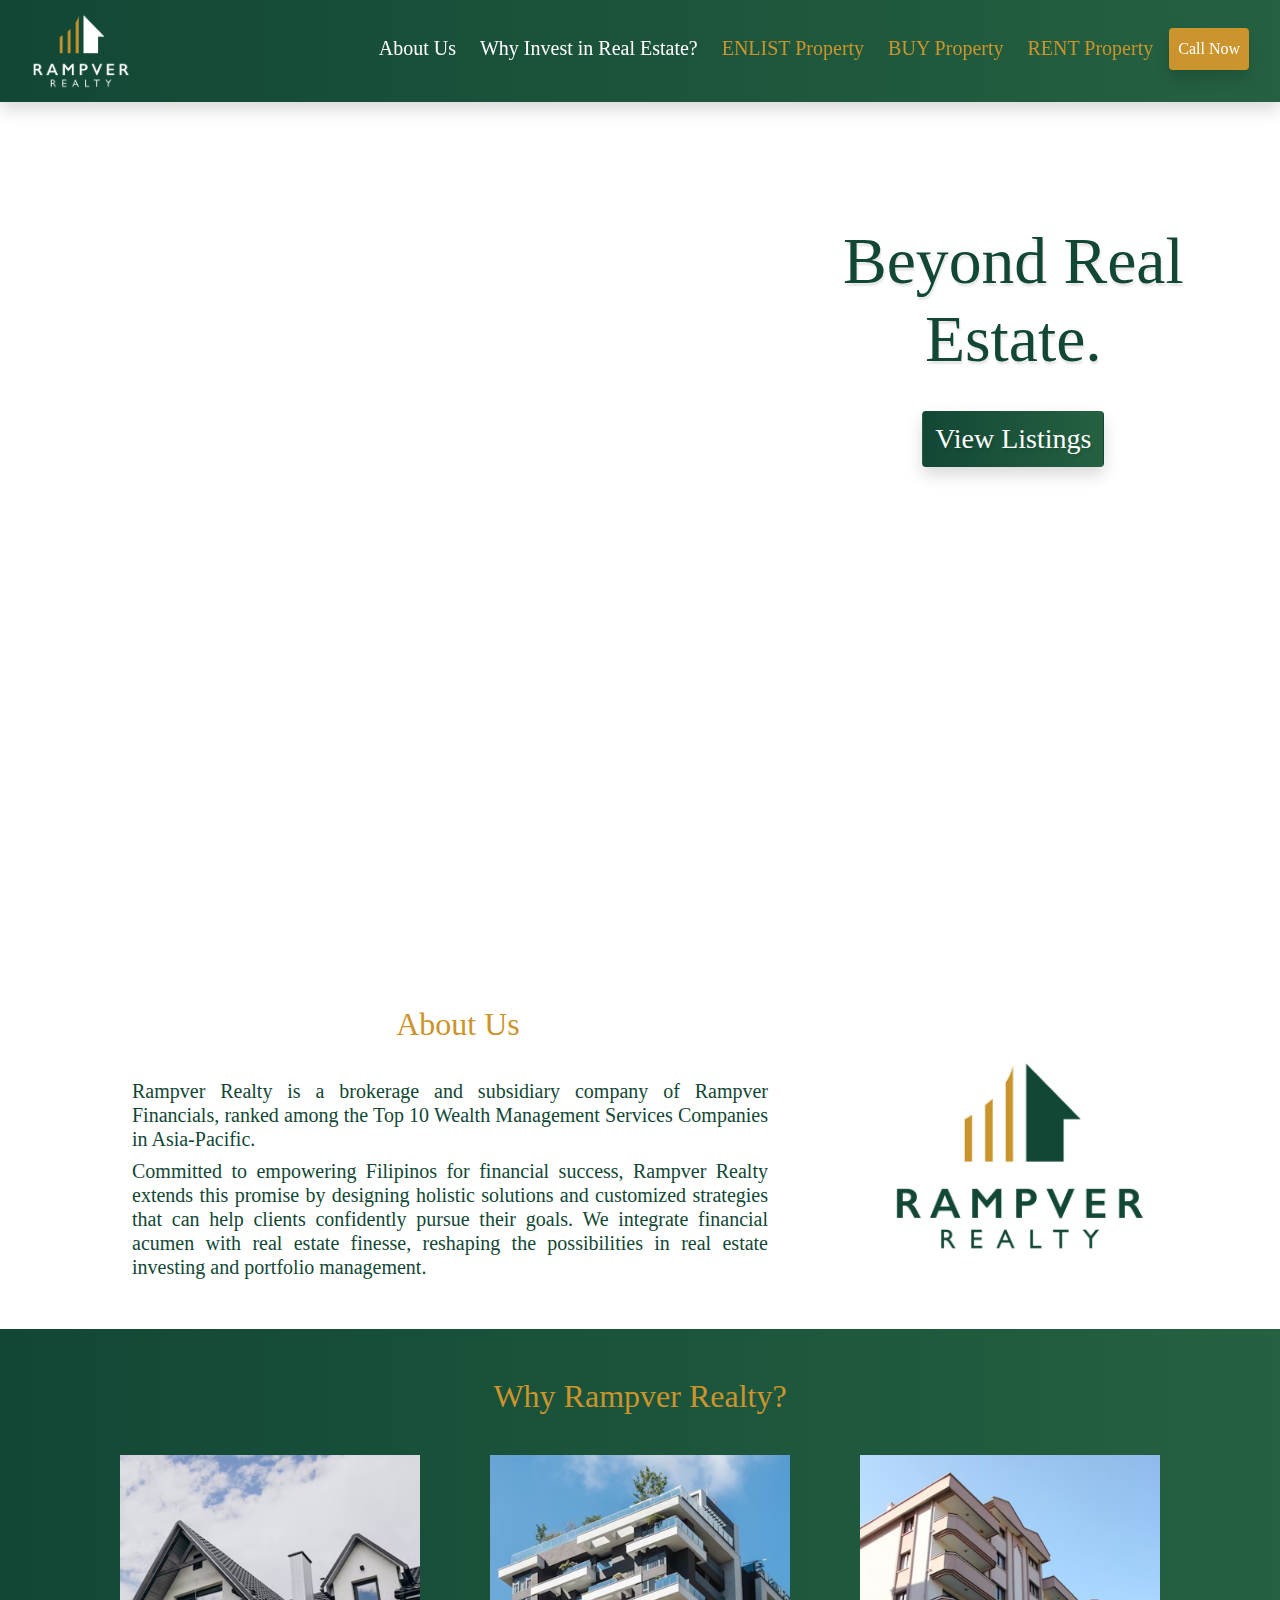
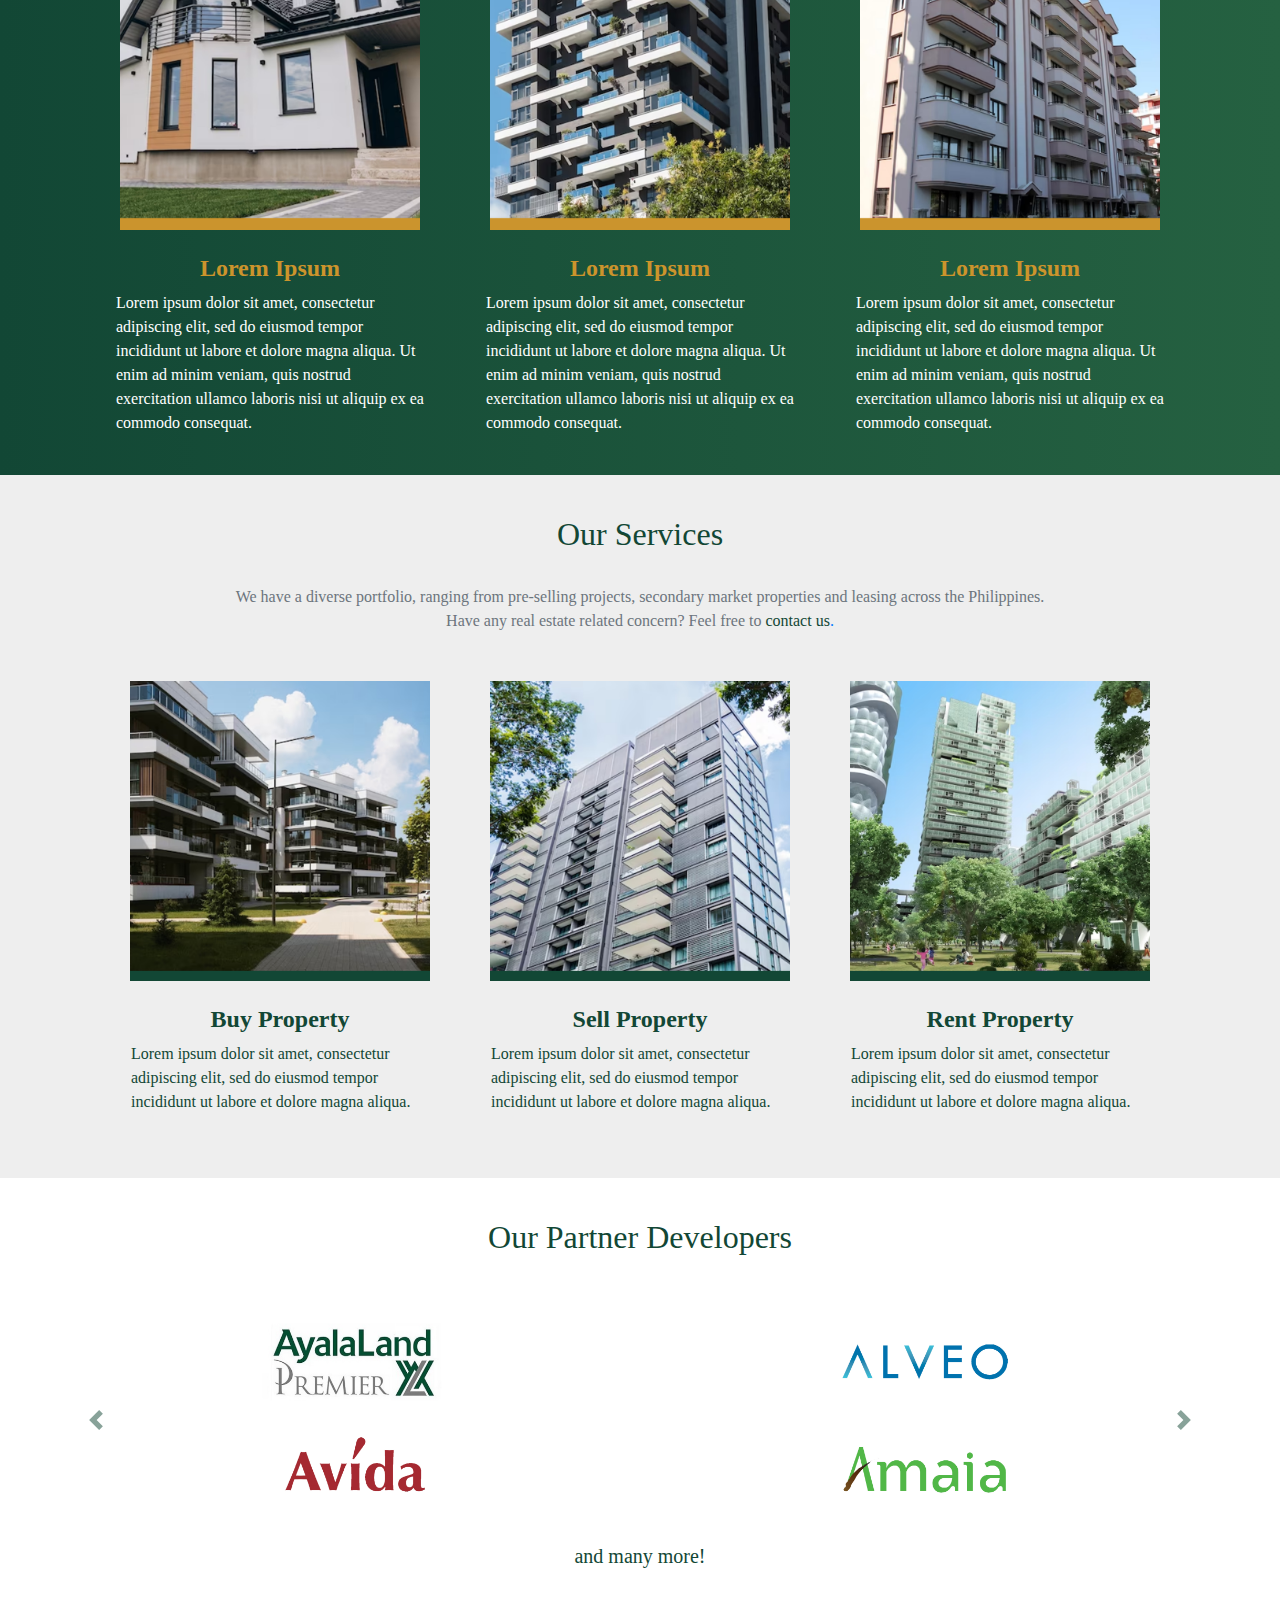
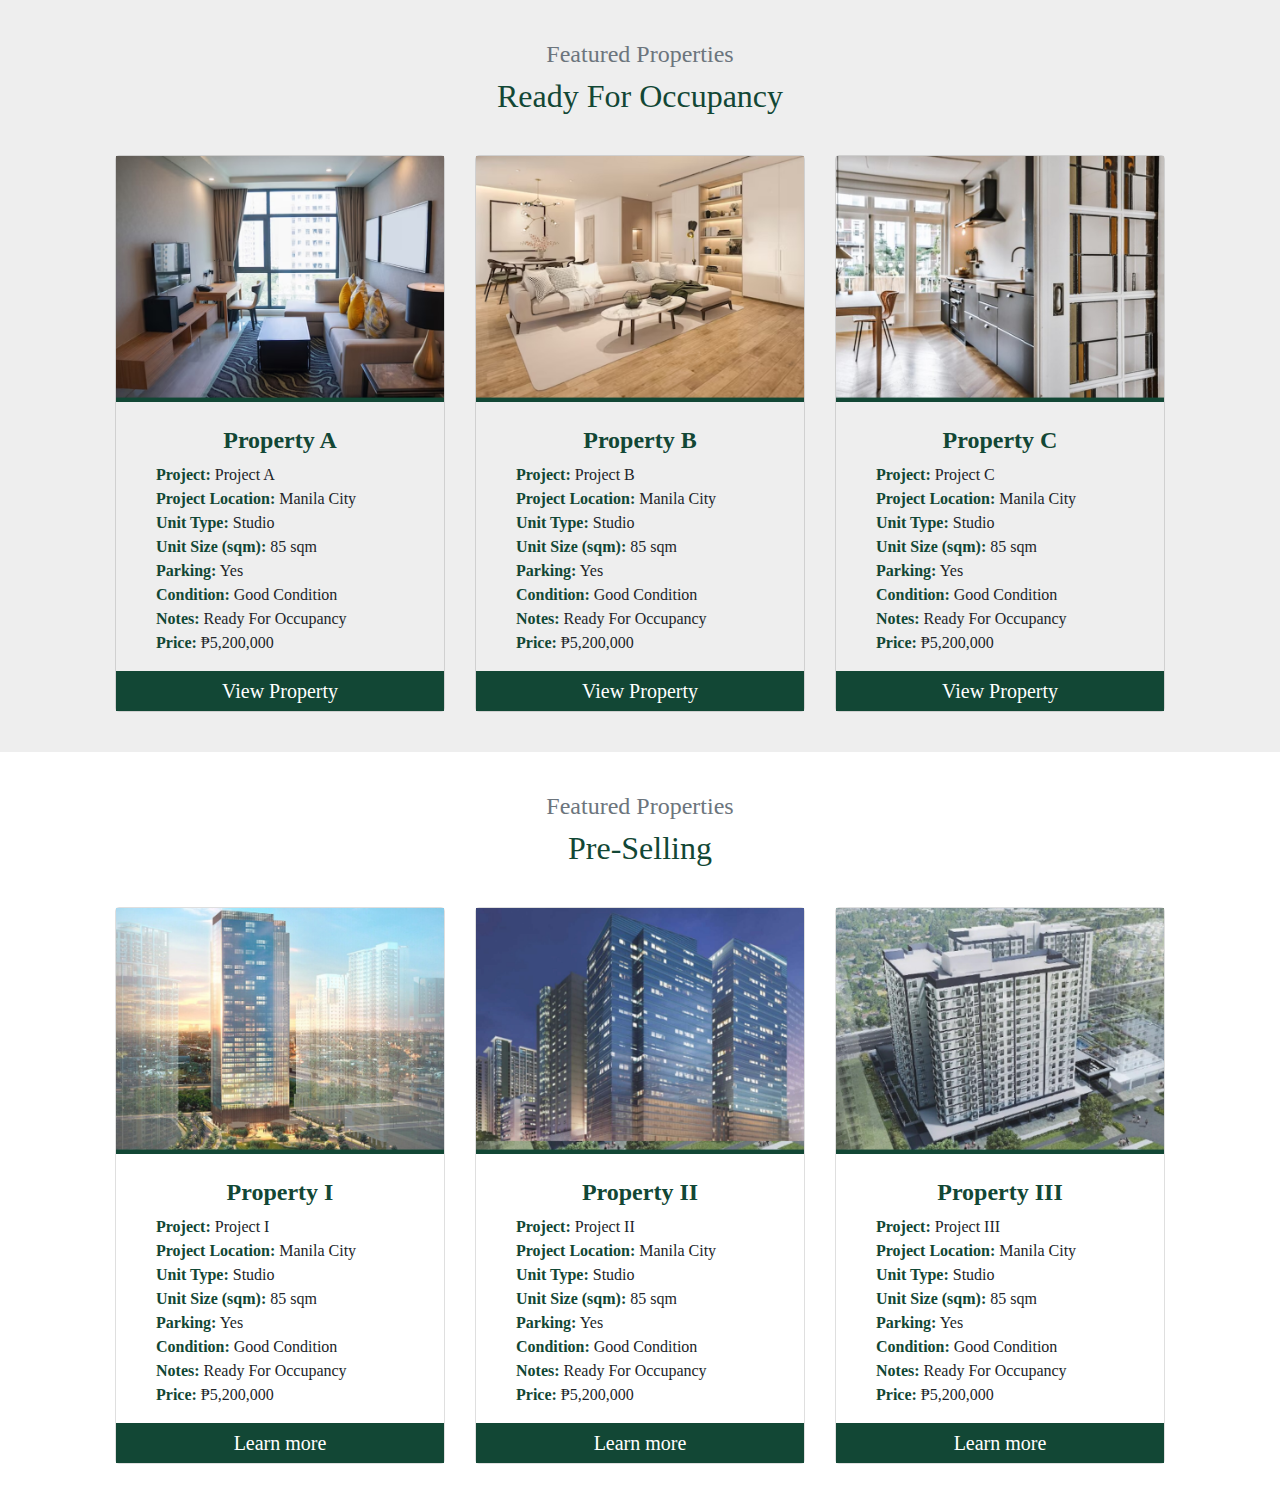
==== commit d7cc958c: "investing in real estate page" ====
--- a/index.html
+++ b/index.html
@@ -77,7 +77,7 @@
             <a
               class="btn btn-lg gsBold shadow text-white bannerBtn"
               style="font-size: 175%"
-              href=""
+              href="#listings"
               >View Listings</a
             >
           </div>
@@ -100,7 +100,7 @@
                 <br />
                 <a
                   class="btn btn-big-lg gsBold gsBold text-white shadow bannerBtn"
-                  href=""
+                  href="#listings"
                   >View Listings</a
                 >
               </div>
@@ -198,20 +198,19 @@
           <div class="align-middle">
             <div class="mx-4">
               <div class="container-fluid">
-                <h5 class="text-justify text-rampver gs mx-2 mt-1">
+                <p class="text-justify text-rampver gs mx-2 mt-1">
                   Rampver Realty is a brokerage and subsidiary company of
                   Rampver Financials, ranked among the Top 10 Wealth Management
                   Services Companies in Asia-Pacific.
-                </h5>
-                <br />
-                <h5 class="text-justify text-rampver gs mx-2 mt-1">
+                </p>
+                <p class="text-justify text-rampver gs mx-2 mt-1">
                   Committed to empowering Filipinos for financial success,
                   Rampver Realty extends this promise by designing holistic
                   solutions and customized strategies that can help clients
                   confidently pursue their goals. We integrate financial acumen
                   with real estate finesse, reshaping the possibilities in real
                   estate investing and portfolio management.
-                </h5>
+                </p>
               </div>
             </div>
           </div>
@@ -295,6 +294,12 @@
         <br />
         <div class="text-center">
           <h2 class="text-rampver gsBold mt-3">Our Services</h2>
+          <br>
+          <p class="text-secondary gs mb-0">We have a diverse portfolio, ranging from pre-selling projects, secondary market properties and leasing across the Philippines.
+          </p>
+          <p class="text-secondary gs">
+            Have any real estate related concern? Feel free to <a href=""><span class="gsBold text-rampver">contact us</span>.</a>         
+          </p>
         </div>
         <br />
         <div class="row container mx-auto mt-2">
@@ -539,8 +544,8 @@
             </div>
           </div>
         </div>
-        <div class="text-center">
-          <h5 class="gs text-rampver mt-3">and many more!</h5>
+        <div class="text-center"id="listings">
+          <h5 class="gs text-rampver mt-3" >and many more!</h5>
         </div>
         <br />
       </div>
@@ -609,7 +614,7 @@
                 </ul>
               </div>
               <div class="text-center w-100" style="background-color: #124735">
-                <a href=""><h4 class="gs text-white mt-2">Learn more</h4></a>
+                <a href=""><h5 class="gs text-white mt-2">View Property</h5></a>
               </div>
             </div>
           </div>
@@ -624,7 +629,7 @@
               <br />
               <h4>
                 <a class="text-rampver gs font-weight-bold" href=""
-                  >Property A</a
+                  >Property B</a
                 >
               </h4>
               <div class="text-left">
@@ -666,7 +671,7 @@
                 </ul>
               </div>
               <div class="text-center w-100" style="background-color: #124735">
-                <a href=""><h4 class="gs text-white mt-2">Learn more</h4></a>
+                <a href=""><h5 class="gs text-white mt-2">View Property</h5></a>
               </div>
             </div>
           </div>
@@ -681,7 +686,7 @@
               <br />
               <h4>
                 <a class="text-rampver gs font-weight-bold" href=""
-                  >Property A</a
+                  >Property C</a
                 >
               </h4>
               <div class="text-left">
@@ -723,7 +728,7 @@
                 </ul>
               </div>
               <div class="text-center w-100" style="background-color: #124735">
-                <a href=""><h4 class="gs text-white mt-2">Learn more</h4></a>
+                <a href=""><h5 class="gs text-white mt-2">View Property</h5></a>
               </div>
             </div>
           </div>
@@ -753,14 +758,14 @@
               <br />
               <h4>
                 <a class="text-rampver gs font-weight-bold" href=""
-                  >Property A</a
+                  >Property I</a
                 >
               </h4>
               <div class="text-left">
                 <ul class="gs">
                   <li style="list-style-type: none">
                     <span class="text-rampver font-weight-bold">Project:</span
-                    ><span> Project A</span>
+                    ><span> Project I</span>
                   </li>
                   <li style="list-style-type: none">
                     <span class="text-rampver font-weight-bold"
@@ -795,7 +800,7 @@
                 </ul>
               </div>
               <div class="text-center w-100" style="background-color: #124735">
-                <a href=""><h4 class="gs text-white mt-2">Learn more</h4></a>
+                <a href=""><h5 class="gs text-white mt-2">Learn more</h5></a>
               </div>
             </div>
           </div>
@@ -810,14 +815,14 @@
               <br />
               <h4>
                 <a class="text-rampver gs font-weight-bold" href=""
-                  >Property A</a
+                  >Property II</a
                 >
               </h4>
               <div class="text-left">
                 <ul class="gs">
                   <li style="list-style-type: none">
                     <span class="text-rampver font-weight-bold">Project:</span
-                    ><span> Project B</span>
+                    ><span> Project II</span>
                   </li>
                   <li style="list-style-type: none">
                     <span class="text-rampver font-weight-bold"
@@ -852,7 +857,7 @@
                 </ul>
               </div>
               <div class="text-center w-100" style="background-color: #124735">
-                <a href=""><h4 class="gs text-white mt-2">Learn more</h4></a>
+                <a href=""><h5 class="gs text-white mt-2">Learn more</h5></a>
               </div>
             </div>
           </div>
@@ -867,14 +872,14 @@
               <br />
               <h4>
                 <a class="text-rampver gs font-weight-bold" href=""
-                  >Property A</a
+                  >Property III</a
                 >
               </h4>
               <div class="text-left">
                 <ul class="gs">
                   <li style="list-style-type: none">
                     <span class="text-rampver font-weight-bold">Project:</span
-                    ><span> Project C</span>
+                    ><span> Project III</span>
                   </li>
                   <li style="list-style-type: none">
                     <span class="text-rampver font-weight-bold"
@@ -909,7 +914,7 @@
                 </ul>
               </div>
               <div class="text-center w-100" style="background-color: #124735">
-                <a href=""><h4 class="gs text-white mt-2">Learn more</h4></a>
+                <a href=""><h5 class="gs text-white mt-2">Learn more</h5></a>
               </div>
             </div>
           </div>
--- a/style.css
+++ b/style.css
@@ -26,6 +26,7 @@
     margin: 0 !important;
     width: 100% !important;
     box-sizing: border-box;
+    scroll-behavior: smooth;
 }
 
 
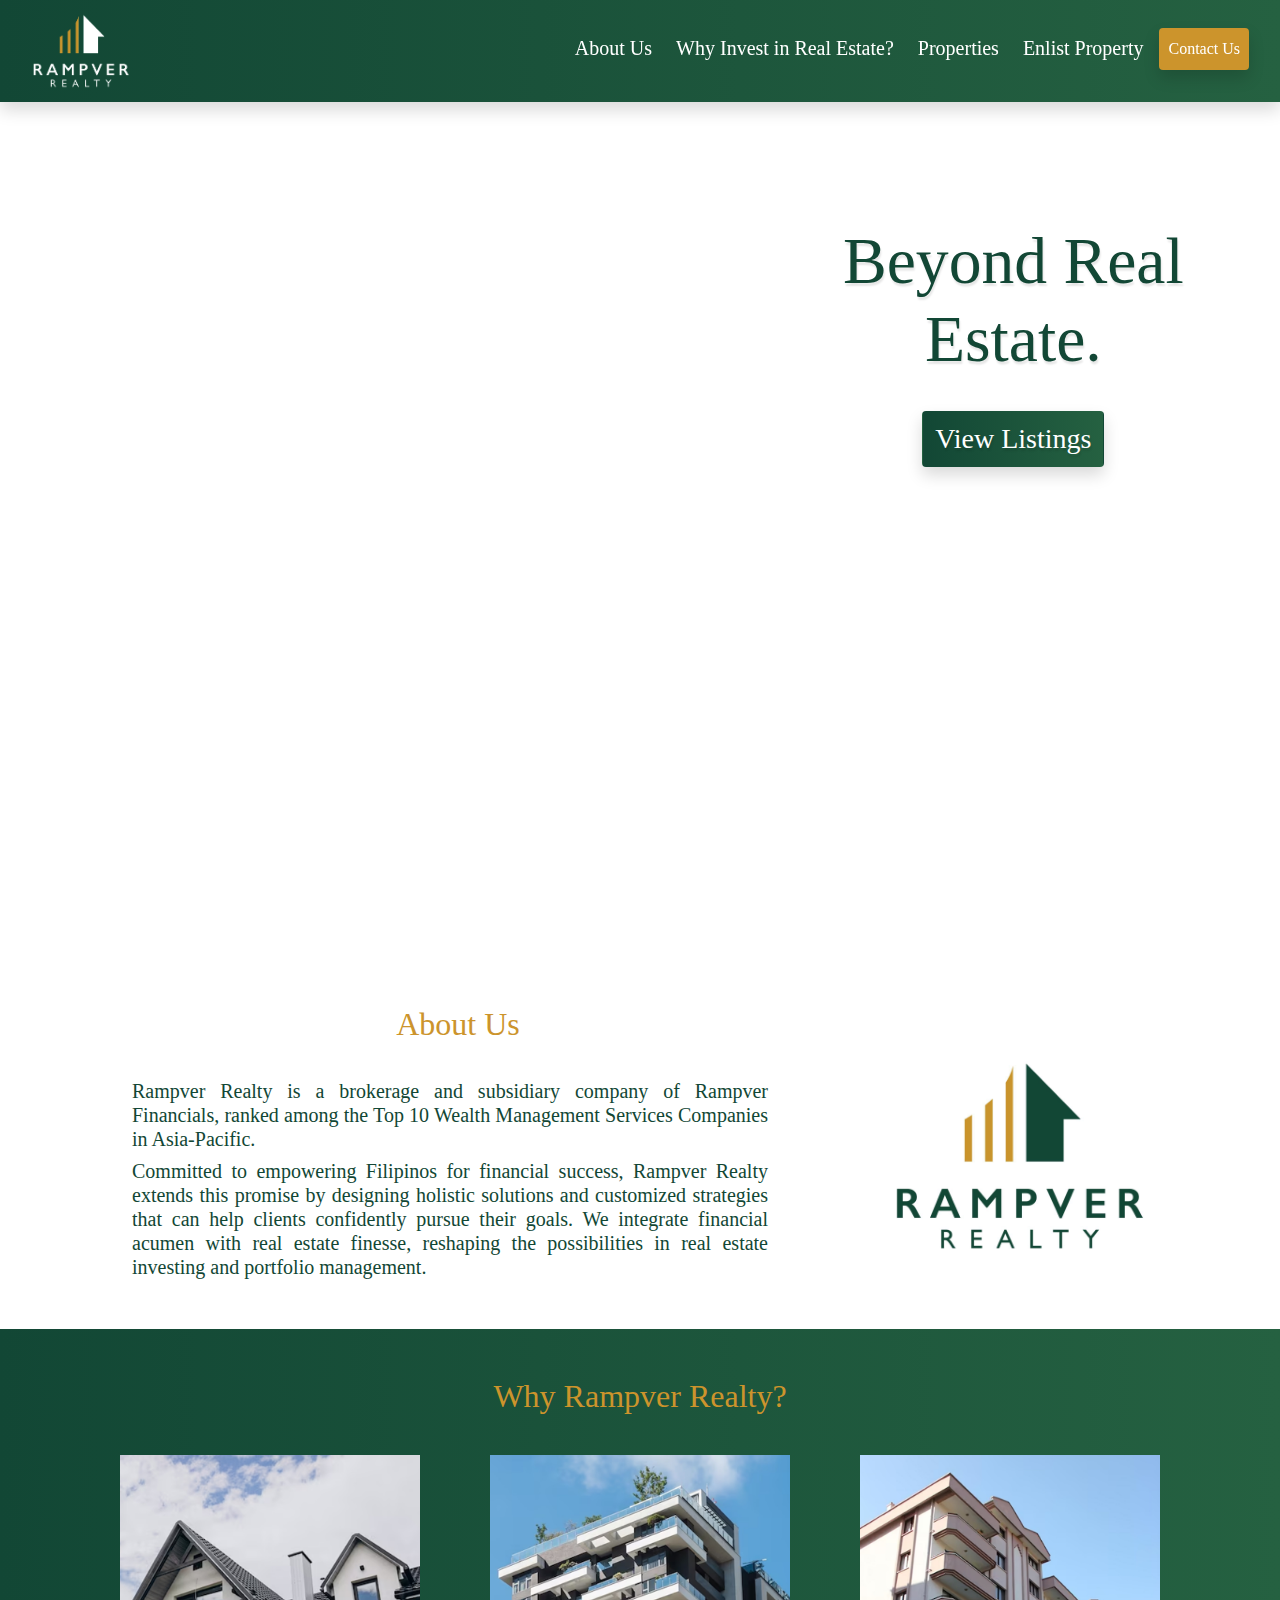
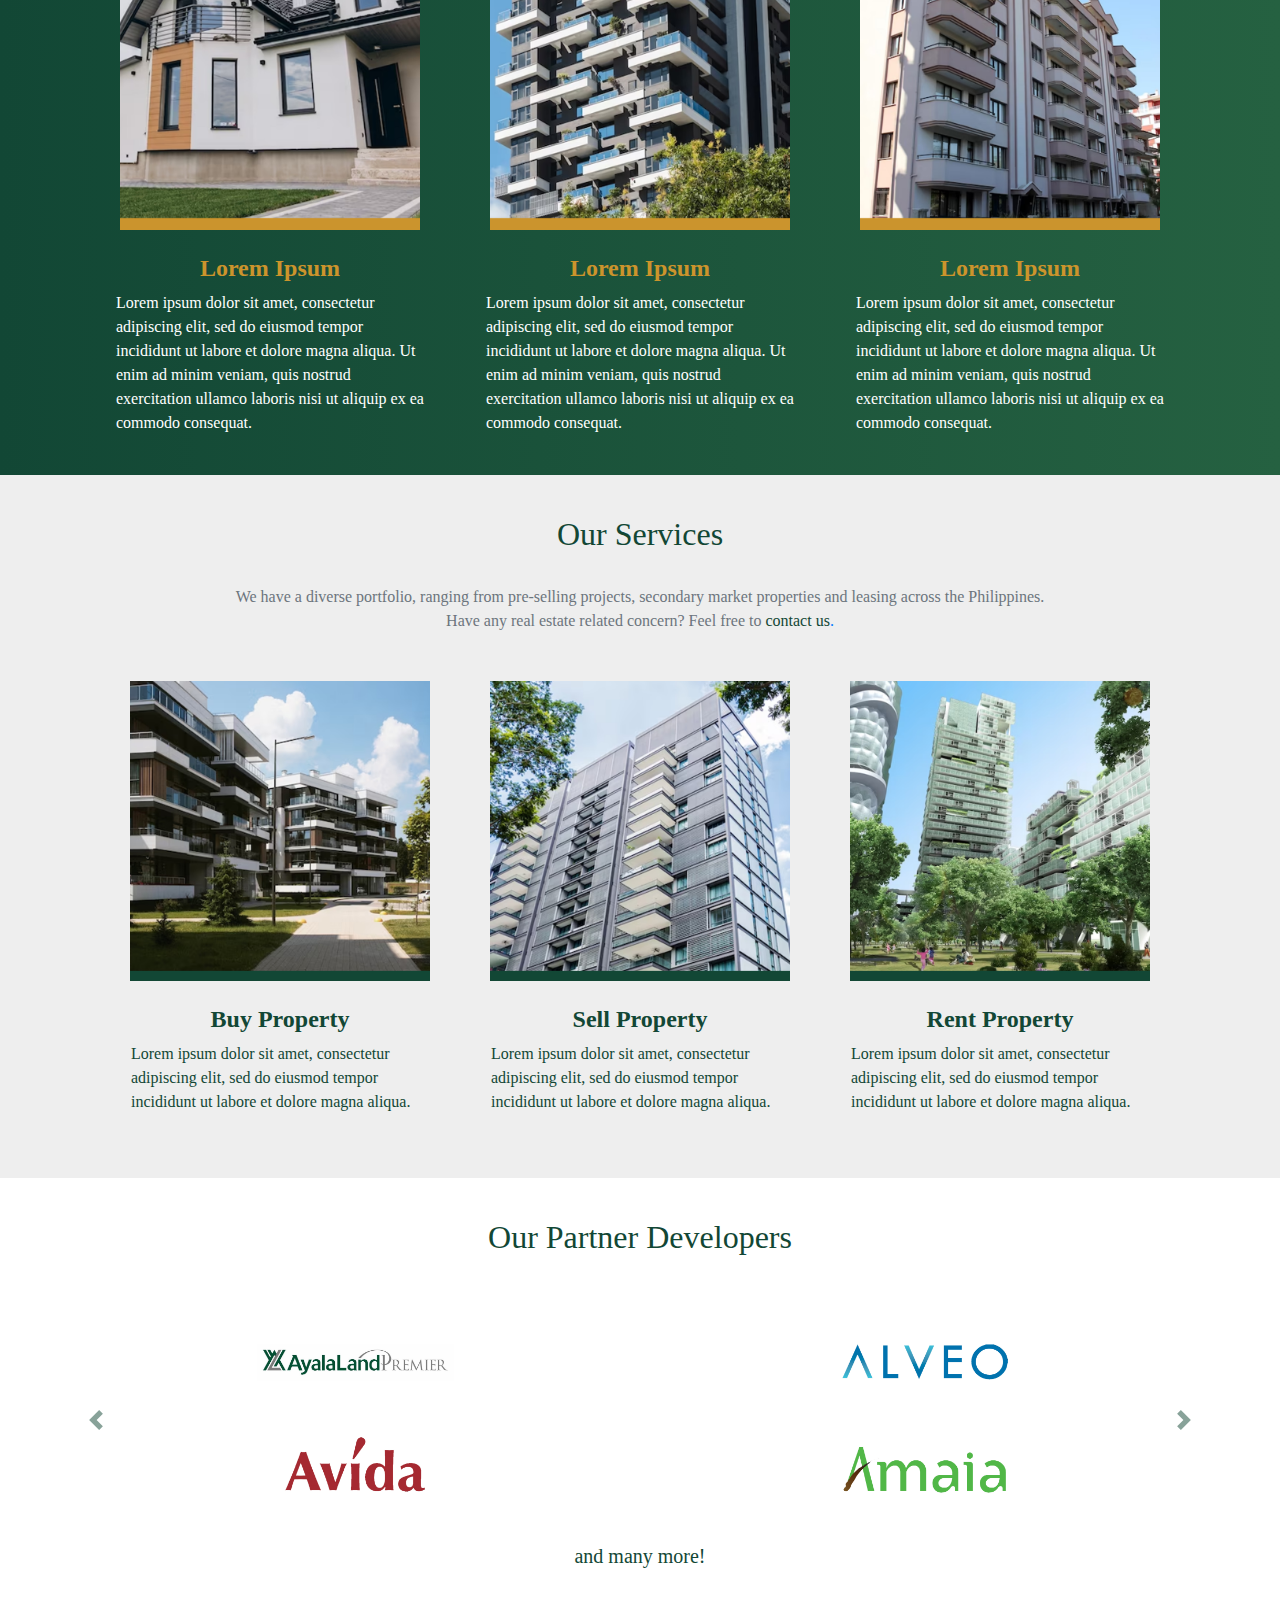
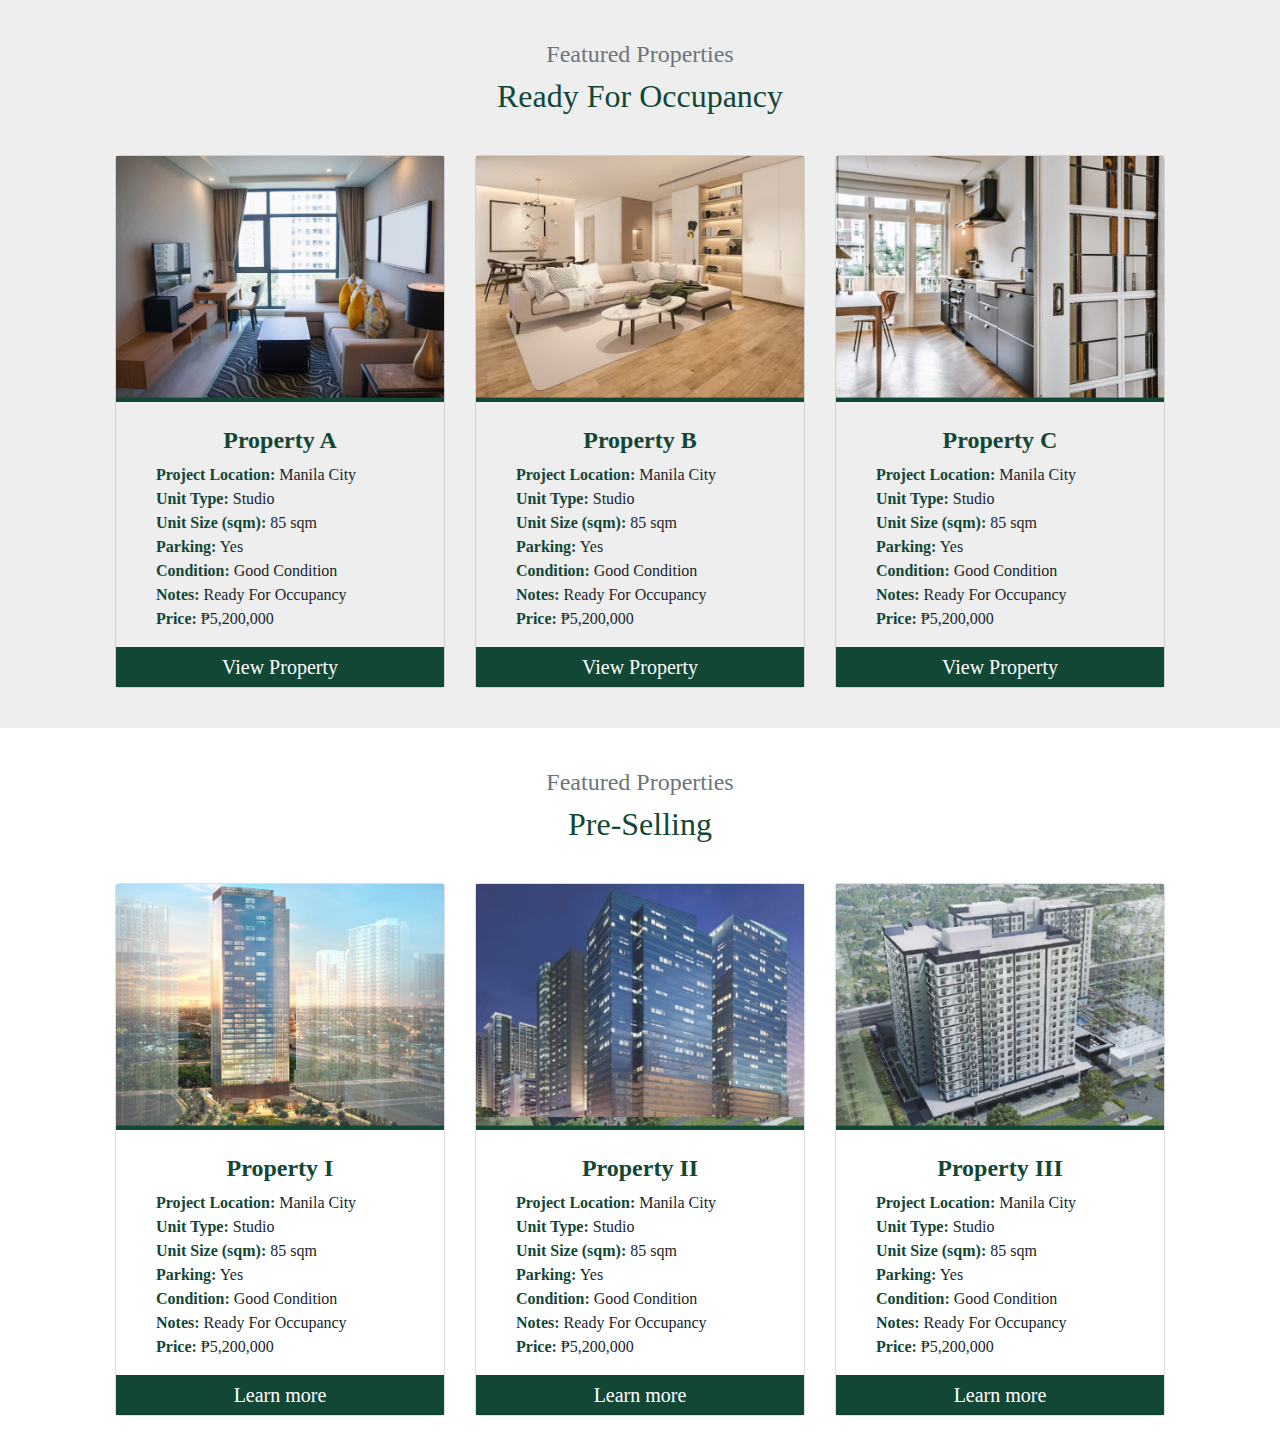
==== commit cc6bc71a: "first pass review 9.25.23" ====
--- a/index.html
+++ b/index.html
@@ -53,6 +53,7 @@
       integrity="sha384-q8i/X+965DzO0rT7abK41JStQIAqVgRVzpbzo5smXKp4YfRvH+8abtTE1Pi6jizo"
       crossorigin="anonymous"
     ></script>
+    
   </head>
 
   <body>
@@ -578,10 +579,6 @@
               <div class="text-left">
                 <ul class="gs">
                   <li style="list-style-type: none">
-                    <span class="text-rampver font-weight-bold">Project:</span
-                    ><span> Project A</span>
-                  </li>
-                  <li style="list-style-type: none">
                     <span class="text-rampver font-weight-bold"
                       >Project Location:</span
                     ><span> Manila City</span>
@@ -635,10 +632,6 @@
               <div class="text-left">
                 <ul class="gs">
                   <li style="list-style-type: none">
-                    <span class="text-rampver font-weight-bold">Project:</span
-                    ><span> Project B</span>
-                  </li>
-                  <li style="list-style-type: none">
                     <span class="text-rampver font-weight-bold"
                       >Project Location:</span
                     ><span> Manila City</span>
@@ -691,10 +684,6 @@
               </h4>
               <div class="text-left">
                 <ul class="gs">
-                  <li style="list-style-type: none">
-                    <span class="text-rampver font-weight-bold">Project:</span
-                    ><span> Project C</span>
-                  </li>
                   <li style="list-style-type: none">
                     <span class="text-rampver font-weight-bold"
                       >Project Location:</span
@@ -764,10 +753,6 @@
               <div class="text-left">
                 <ul class="gs">
                   <li style="list-style-type: none">
-                    <span class="text-rampver font-weight-bold">Project:</span
-                    ><span> Project I</span>
-                  </li>
-                  <li style="list-style-type: none">
                     <span class="text-rampver font-weight-bold"
                       >Project Location:</span
                     ><span> Manila City</span>
@@ -821,10 +806,6 @@
               <div class="text-left">
                 <ul class="gs">
                   <li style="list-style-type: none">
-                    <span class="text-rampver font-weight-bold">Project:</span
-                    ><span> Project II</span>
-                  </li>
-                  <li style="list-style-type: none">
                     <span class="text-rampver font-weight-bold"
                       >Project Location:</span
                     ><span> Manila City</span>
@@ -877,10 +858,6 @@
               </h4>
               <div class="text-left">
                 <ul class="gs">
-                  <li style="list-style-type: none">
-                    <span class="text-rampver font-weight-bold">Project:</span
-                    ><span> Project III</span>
-                  </li>
                   <li style="list-style-type: none">
                     <span class="text-rampver font-weight-bold"
                       >Project Location:</span
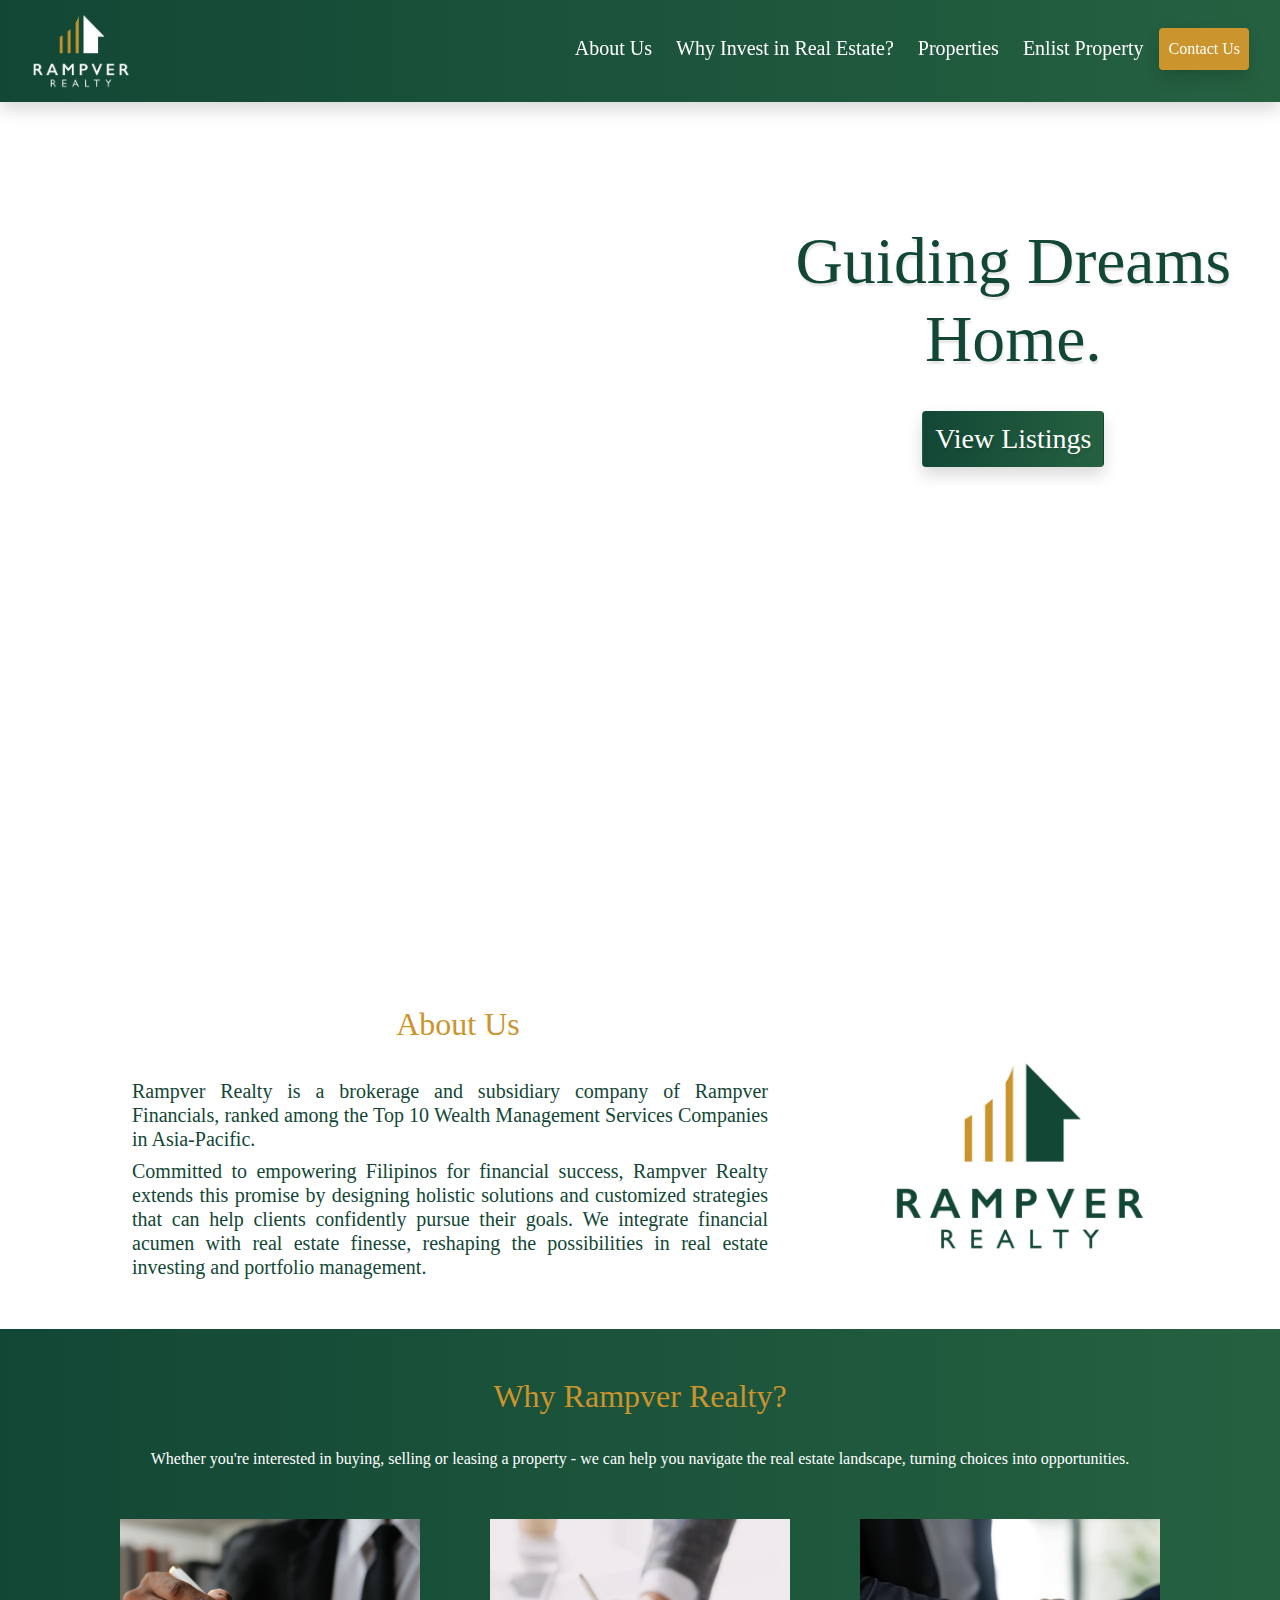
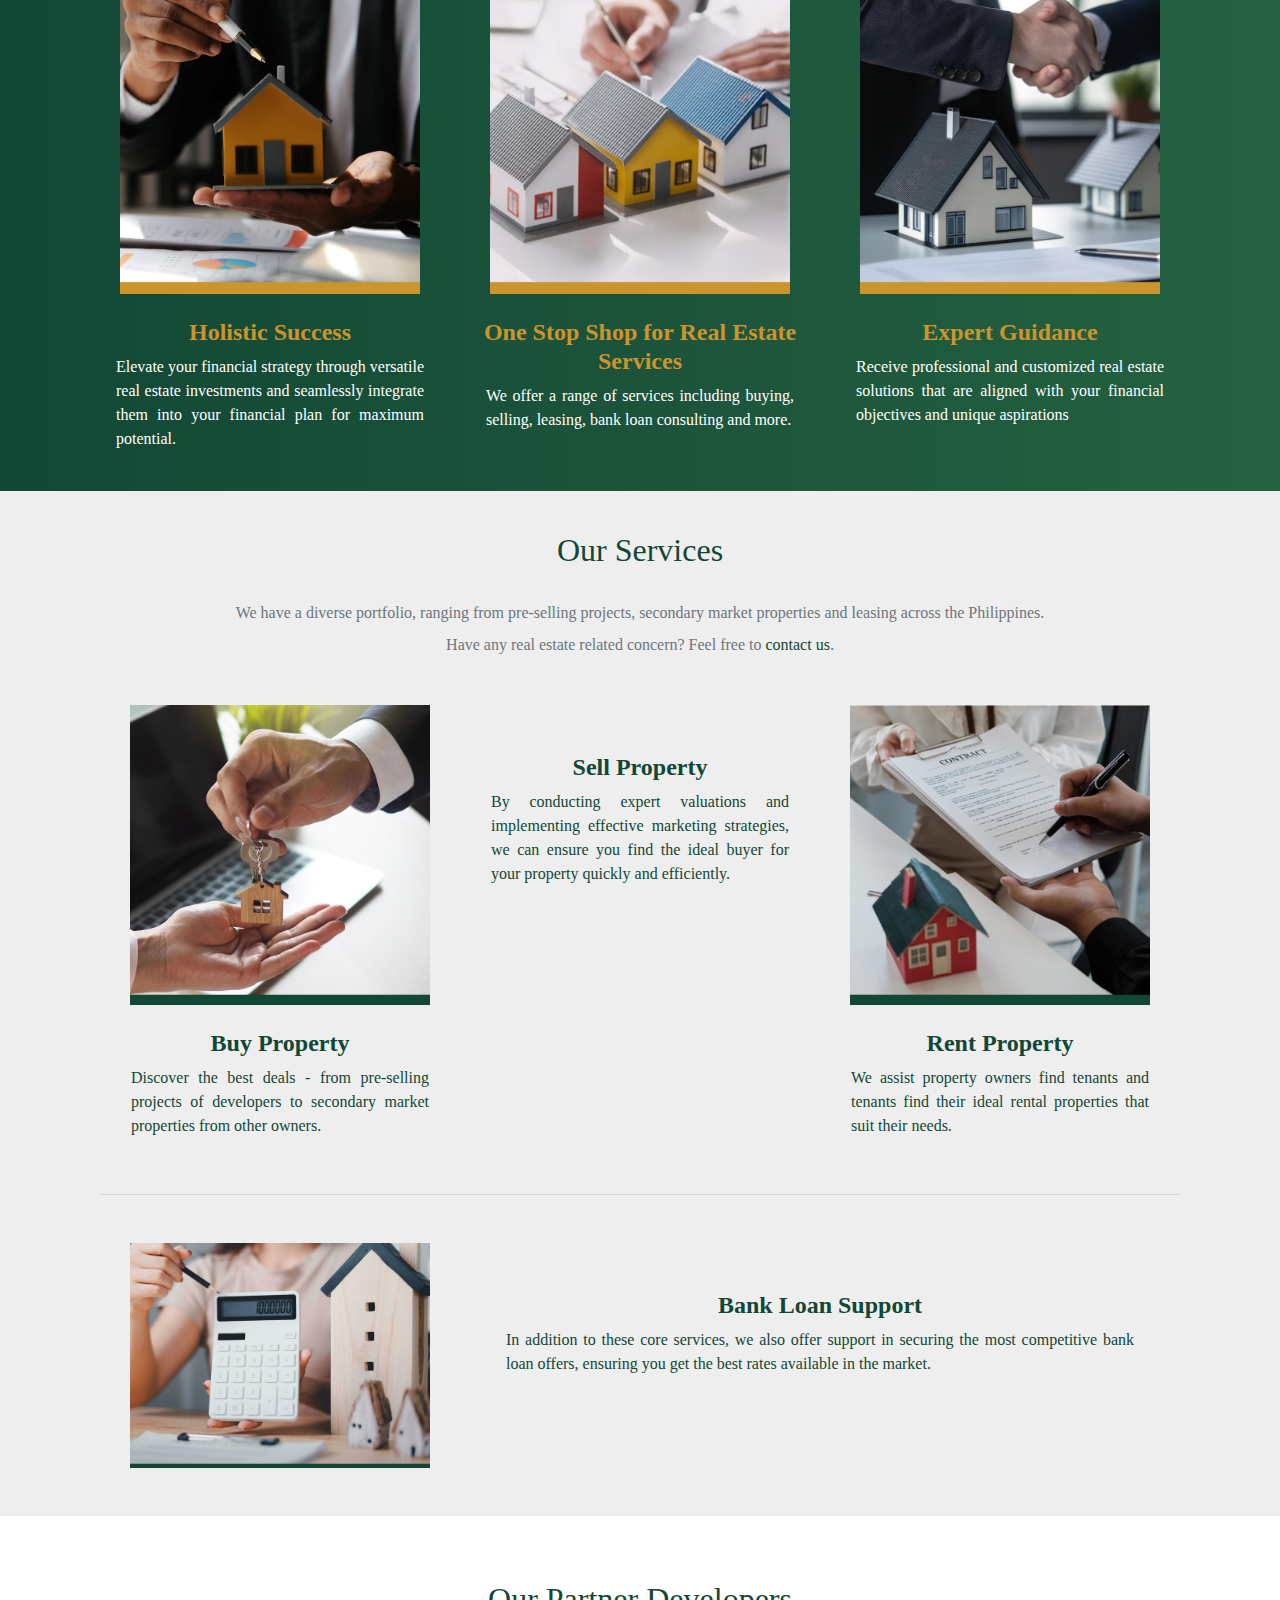
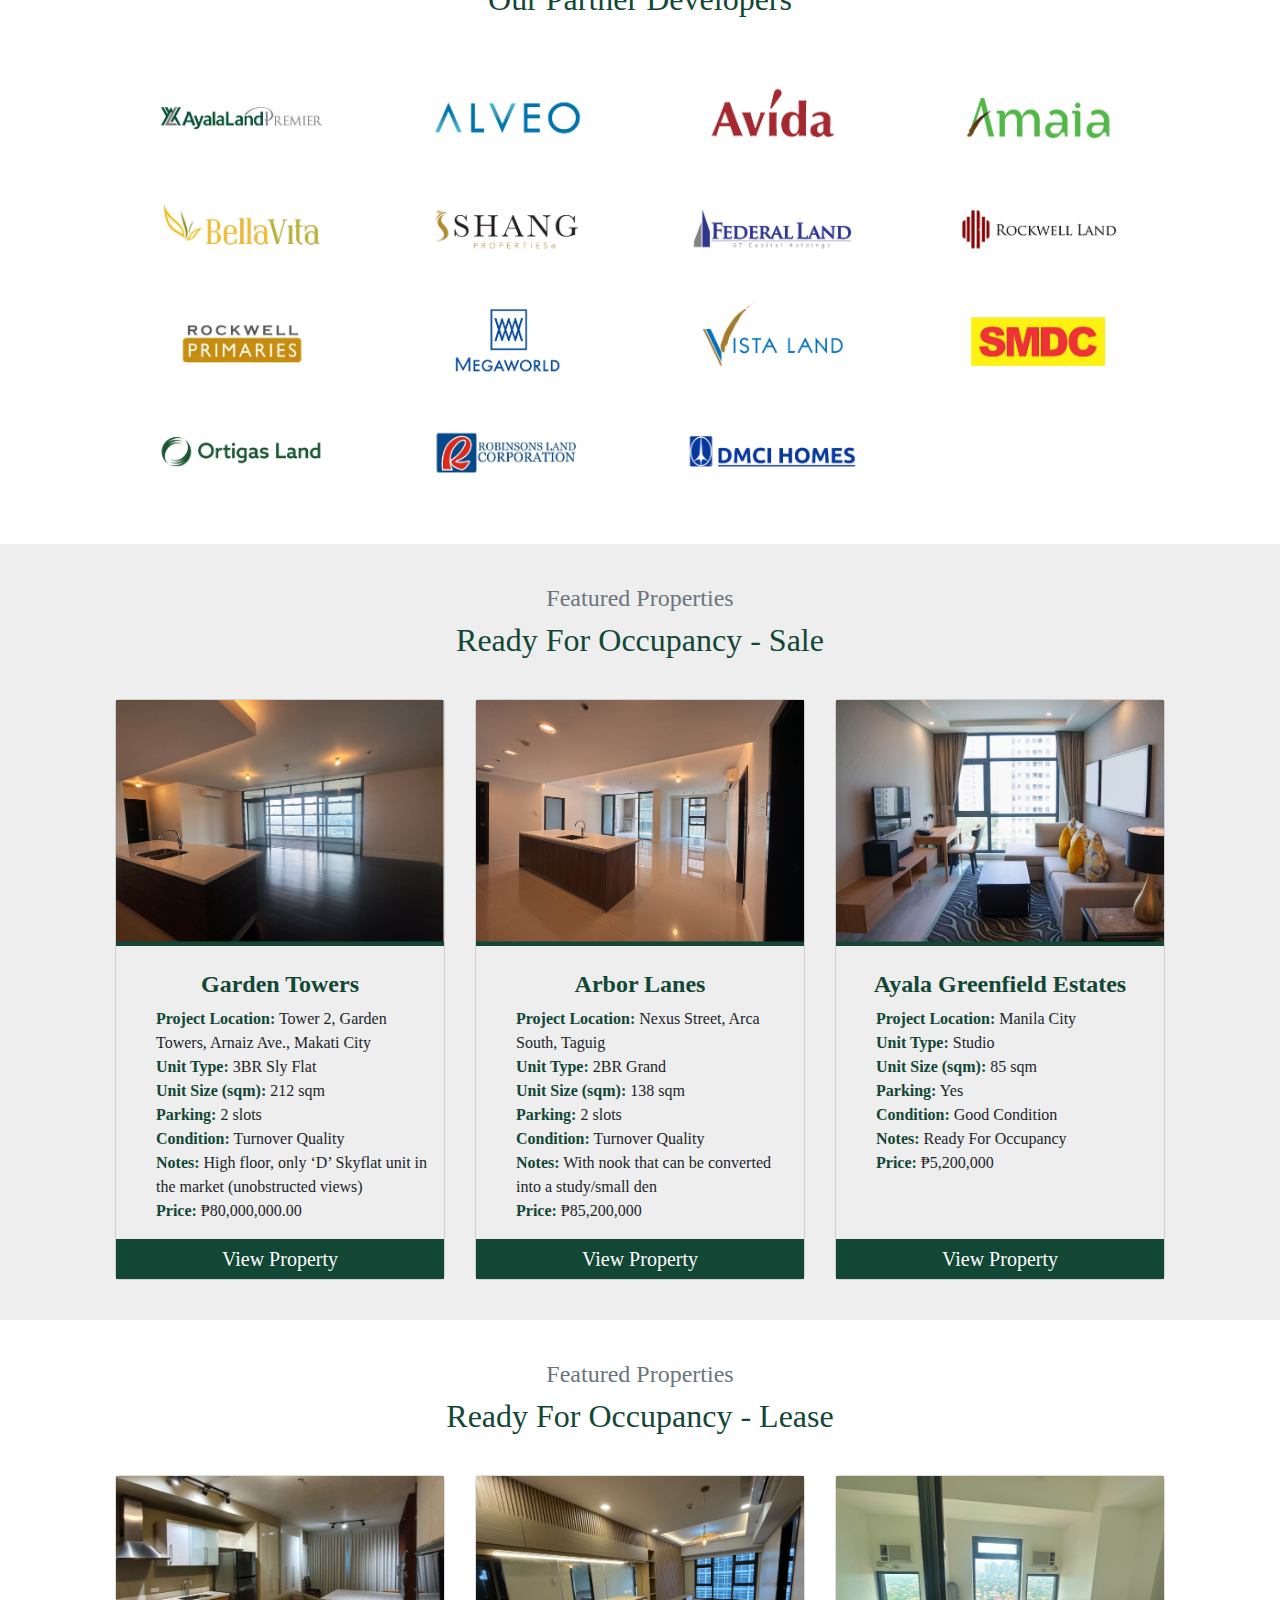
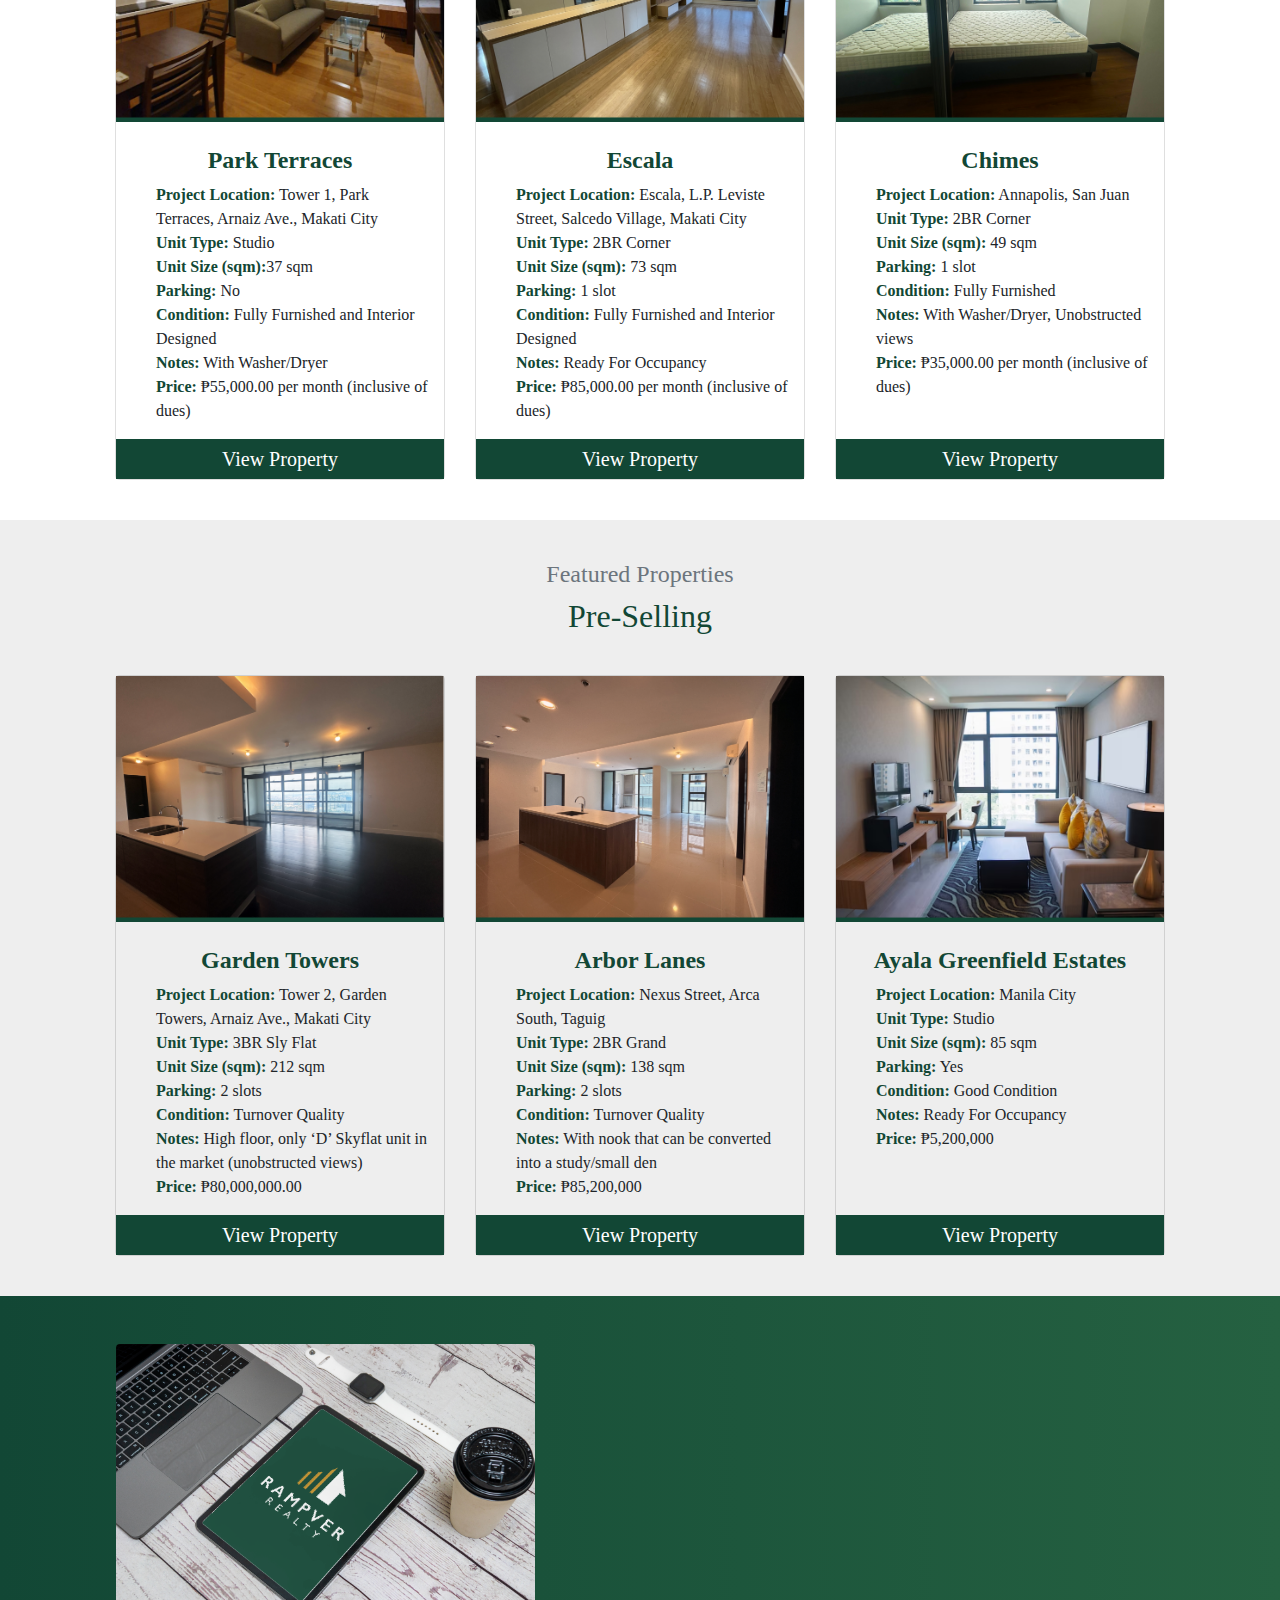
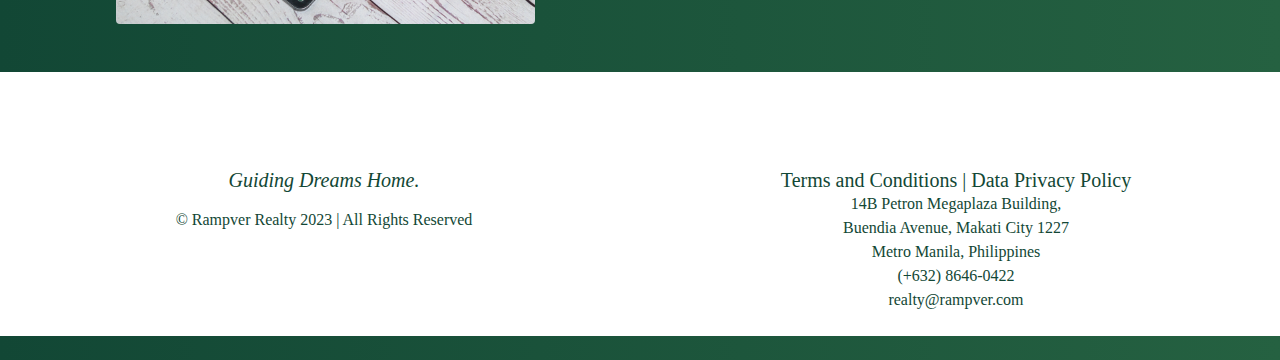
==== commit 674d8ffe: "changes as of 11.8.2023" ====
--- a/index.html
+++ b/index.html
@@ -1,733 +1,792 @@
 <!DOCTYPE html>
 <html lang="en">
-  <head>
-    <!-- Required meta tags -->
-    <meta charset="utf-8" />
-    <meta
-      name="viewport"
-      content="width=device-width, initial-scale=1, shrink-to-fit=no"
-    />
-    <meta name="theme-color" content="#124735" />
-    <meta name="mobile-web-app-capable" content="yes" />
-    <meta name="apple-mobile-web-app-capable" content="yes" />
-    <meta property="og:site_name" content="Rampver Realty" />
-    <meta property="og:title" content="Rampver Realty | Beyond Real Estate" />
-    <meta
-      property="og:description"
-      content="Empowering you for financial success."
-    />
-    <meta property="og:url" content="https://rampver.com/realty" />
-    <meta property="og:image" content="" />
-    <meta
-      name="description"
-      content="Beyond Real Estate - Committed to empowering Filipinos for financial success,
+
+<head>
+  <!-- Required meta tags -->
+  <meta charset="utf-8" />
+  <meta name="viewport" content="width=device-width, initial-scale=1, shrink-to-fit=no" />
+  <meta name="theme-color" content="#124735" />
+  <meta name="mobile-web-app-capable" content="yes" />
+  <meta name="apple-mobile-web-app-capable" content="yes" />
+  <meta property="og:site_name" content="Rampver Realty" />
+  <meta property="og:title" content="Rampver Realty | Beyond Real Estate" />
+  <meta property="og:description" content="Empowering you for financial success." />
+  <meta property="og:url" content="https://rampver.com/realty" />
+  <meta property="og:image" content="" />
+  <meta name="description" content="Beyond Real Estate - Committed to empowering Filipinos for financial success,
     Rampver Realty extends this promise by designing holistic
     solutions and customized strategies that can help clients
     confidently pursue their goals. We integrate financial acumen
     with real estate finesse, reshaping the possibilities in real
-    estate investing and portfolio management."
-    />
-    <meta property="og:site_name" content="Rampver Realty" />
-    <link
-      rel="stylesheet"
-      href="https://cdn.jsdelivr.net/npm/bootstrap@4.3.1/dist/css/bootstrap.min.css"
-      integrity="sha384-ggOyR0iXCbMQv3Xipma34MD+dH/1fQ784/j6cY/iJTQUOhcWr7x9JvoRxT2MZw1T"
-      crossorigin="anonymous"
-    />
-    <link
-      rel="stylesheet"
-      href="https://use.fontawesome.com/releases/v5.7.0/css/all.css"
-      integrity="sha384-lZN37f5QGtY3VHgisS14W3ExzMWZxybE1SJSEsQp9S+oqd12jhcu+A56Ebc1zFSJ"
-      crossorigin="anonymous"
-    />
-    <link rel="stylesheet" src="./style.css" href="./style.css" />
-    <link
-      rel="icon"
-      href="https://res.cloudinary.com/rampver-financials/image/upload/v1695264084/realty-site/fav-rr.png"
-      type="image/png"
-      sizes="16x20"
-    />
-    <title>Rampver Realty | Homepage</title>
-    <script
-      src="https://code.jquery.com/jquery-3.3.1.slim.min.js"
-      integrity="sha384-q8i/X+965DzO0rT7abK41JStQIAqVgRVzpbzo5smXKp4YfRvH+8abtTE1Pi6jizo"
-      crossorigin="anonymous"
-    ></script>
-    
-  </head>
+    estate investing and portfolio management." />
+  <meta property="og:site_name" content="Rampver Realty" />
+  <link rel="stylesheet" href="https://cdn.jsdelivr.net/npm/bootstrap@4.3.1/dist/css/bootstrap.min.css"
+    integrity="sha384-ggOyR0iXCbMQv3Xipma34MD+dH/1fQ784/j6cY/iJTQUOhcWr7x9JvoRxT2MZw1T" crossorigin="anonymous" />
+  <link rel="stylesheet" href="https://use.fontawesome.com/releases/v5.7.0/css/all.css"
+    integrity="sha384-lZN37f5QGtY3VHgisS14W3ExzMWZxybE1SJSEsQp9S+oqd12jhcu+A56Ebc1zFSJ" crossorigin="anonymous" />
+  <link rel="stylesheet" src="./style.css" href="./style.css" />
+  <link rel="icon" href="https://res.cloudinary.com/rampver-financials/image/upload/v1695264084/realty-site/fav-rr.png"
+    type="image/png" sizes="16x20" />
+  <title>Rampver Realty | Homepage</title>
+  <script src="https://code.jquery.com/jquery-3.3.1.slim.min.js"
+    integrity="sha384-q8i/X+965DzO0rT7abK41JStQIAqVgRVzpbzo5smXKp4YfRvH+8abtTE1Pi6jizo" crossorigin="anonymous">
+  </script>
+</head>
 
-  <body>
-    <!-- navbar -->
-    <span id="navbarSet" class="sticky-top"></span>
-    <script src="./rr-components/navbar.js"></script>
-    <!-- navbar -->
-    <!-- start of banner -->
-    <div class="hero">
-      <div class="jumbotron-md d-md-none" id="jumbotron-md">
-        <div class="banner-text align-center">
-          <br />
-          <br />
-          <br />
-          <br />
-          <h1 class="text-center gsBold mx-2" style="font-size: 380%">
-            Beyond Real Estate.
-          </h1>
-          <br />
-          <div class="text-center mt-2">
-            <br />
-            <a
-              class="btn btn-lg gsBold shadow text-white bannerBtn"
-              style="font-size: 175%"
-              href="#listings"
-              >View Listings</a
-            >
-          </div>
-        </div>
-      </div>
-      <div class="jumbotron-lg d-none d-md-block" id="jumbotron-lg">
-        <div class="row m-0">
-          <div class="col-lg-7"></div>
-          <!-- <div class="col-lg-4"></div> -->
-          <div class="col-lg-5">
-            <div class="banner-text">
-              <br /><br /><br /><br />
-              <h1
-                class="text-center gsBold align-items-center mx-1 mt-4 gsBold"
-                style="font-size: 410%"
-              >
-                Beyond Real Estate.
-              </h1>
-              <div class="text-center mt-2">
-                <br />
-                <a
-                  class="btn btn-big-lg gsBold gsBold text-white shadow bannerBtn"
-                  href="#listings"
-                  >View Listings</a
-                >
-              </div>
-            </div>
-          </div>
-        </div>
-      </div>
-    </div>
-    <!-- end of banner -->
-    <!-- time change -->
-    <script>
-      var currentTime = new Date().getHours();
-      if (0 <= currentTime && currentTime < 12) {
-        document.getElementById("jumbotron-md").style.backgroundImage =
-          "url('https://res.cloudinary.com/rampver-financials/image/upload/v1695264088/realty-site/homepage/covers/rr-cover-1-md.jpg')";
-        document.getElementById("jumbotron-lg").style.backgroundImage =
-          "url('https://res.cloudinary.com/rampver-financials/image/upload/v1695264088/realty-site/homepage/covers/rr-cover-1.jpg')";
-      } else {
-        document.getElementById("jumbotron-md").style.backgroundImage =
-          "url('https://res.cloudinary.com/rampver-financials/image/upload/v1695264088/realty-site/homepage/covers/rr-cover-1-md.jpg')";
-        document.getElementById("jumbotron-lg").style.backgroundImage =
-          "url('https://res.cloudinary.com/rampver-financials/image/upload/v1695264088/realty-site/homepage/covers/rr-cover-1.jpg')";
-      }
-    </script>
-    <!-- time change -->
-    <!-- rr intro lg-->
-    <div class="container d-none d-md-block">
-      <div class="row">
-        <div class="col-lg-8 col-md-8 col-sm-12 m-0">
-          <div class="align-middle">
-            <br />
-            <br />
-            <div class="mx-4">
-              <h2
-                class="text-center gsBold mx-2 container-fluid"
-                style="color: #cc942c"
-              >
-                About Us
-              </h2>
+<body>
+  <!-- navbar -->
+  <span id="navbarSet" class="sticky-top"></span>
+  <script src="./rr-components/navbar.js"></script>
+  <!-- navbar -->
+  <!-- start of banner -->
+  <div class="hero">
+    <div class="jumbotron-md d-md-none" id="jumbotron-md">
+      <div class="banner-text align-center">
+        <br />
+        <br />
+        <br />
+        <br />
+        <h1 class="text-center gsBold mx-2" style="font-size: 380%">
+          Guiding Dreams Home.
+        </h1>
+        <br />
+        <div class="text-center mt-2">
+          <br />
+          <a class="btn btn-lg gsBold shadow text-white bannerBtn" style="font-size: 175%" href="#listings">View
+            Listings</a>
+        </div>
+      </div>
+    </div>
+    <div class="jumbotron-lg d-none d-md-block" id="jumbotron-lg">
+      <div class="row m-0">
+        <div class="col-lg-7"></div>
+        <!-- <div class="col-lg-4"></div> -->
+        <div class="col-lg-5">
+          <div class="banner-text">
+            <br /><br /><br /><br />
+            <h1 class="text-center gsBold align-items-center mx-1 mt-4 gsBold" style="font-size: 410%">
+              Guiding Dreams Home.
+            </h1>
+            <div class="text-center mt-2">
               <br />
-              <div class="container-fluid">
-                <h5 class="text-justify text-rampver gs mx-2 mt-1">
-                  Rampver Realty is a brokerage and subsidiary company of
-                  Rampver Financials, ranked among the Top 10 Wealth Management
-                  Services Companies in Asia-Pacific.
-                </h5>
-                <h5 class="text-justify text-rampver gs mx-2 mt-1">
-                  Committed to empowering Filipinos for financial success,
-                  Rampver Realty extends this promise by designing holistic
-                  solutions and customized strategies that can help clients
-                  confidently pursue their goals. We integrate financial acumen
-                  with real estate finesse, reshaping the possibilities in real
-                  estate investing and portfolio management.
-                </h5>
-              </div>
-            </div>
-          </div>
-        </div>
-        <div class="col-lg-4 col-md-8 col-sm-12">
-          <div class="text-align text-center">
-            <br />
-            <br />
-            <img
-              src="./home-assets/realty-white.jpeg"
-              style="width: 300px"
-              loading="lazy"
-            />
-          </div>
-        </div>
-      </div>
-      <br />
-    </div>
-    <!-- rr intro lg-->
-    <!-- rr intro sm-->
-    <div class="container d-md-none">
-      <br />
-      <br />
-      <h2
-        class="text-center gsBold mx-2 container-fluid"
-        style="color: #cc942c"
-      >
-        About Us
-      </h2>
-      <div class="row">
-        <div class="col-lg-4 col-md-8 col-sm-12">
-          <div class="text-align text-center">
-            <img
-              src="./home-assets/realty-white.jpeg"
-              style="width: 300px"
-              loading="lazy"
-            />
-          </div>
-        </div>
-        <div class="col-lg-8 col-md-8 col-sm-12 m-0">
-          <div class="align-middle">
-            <div class="mx-4">
-              <div class="container-fluid">
-                <p class="text-justify text-rampver gs mx-2 mt-1">
-                  Rampver Realty is a brokerage and subsidiary company of
-                  Rampver Financials, ranked among the Top 10 Wealth Management
-                  Services Companies in Asia-Pacific.
-                </p>
-                <p class="text-justify text-rampver gs mx-2 mt-1">
-                  Committed to empowering Filipinos for financial success,
-                  Rampver Realty extends this promise by designing holistic
-                  solutions and customized strategies that can help clients
-                  confidently pursue their goals. We integrate financial acumen
-                  with real estate finesse, reshaping the possibilities in real
-                  estate investing and portfolio management.
-                </p>
-              </div>
-            </div>
-          </div>
-        </div>
-      </div>
-      <br />
-      <br />
-    </div>
-    <!-- rr intro sm-->
+              <a class="btn btn-big-lg gsBold gsBold text-white shadow bannerBtn" href="#listings">View Listings</a>
+            </div>
+          </div>
+        </div>
+      </div>
+    </div>
+  </div>
+  <!-- end of banner -->
+  <!-- time change -->
+  <script>
+    var currentTime = new Date().getHours();
+    if (0 <= currentTime && currentTime < 12) {
+      document.getElementById("jumbotron-md").style.backgroundImage =
+        "url('https://res.cloudinary.com/rampver-financials/image/upload/v1695264088/realty-site/homepage/covers/rr-cover-1-md.jpg')";
+      document.getElementById("jumbotron-lg").style.backgroundImage =
+        "url('https://res.cloudinary.com/rampver-financials/image/upload/v1695264088/realty-site/homepage/covers/rr-cover-1.jpg')";
+    } else {
+      document.getElementById("jumbotron-md").style.backgroundImage =
+        "url('https://res.cloudinary.com/rampver-financials/image/upload/v1695264088/realty-site/homepage/covers/rr-cover-1-md.jpg')";
+      document.getElementById("jumbotron-lg").style.backgroundImage =
+        "url('https://res.cloudinary.com/rampver-financials/image/upload/v1695264088/realty-site/homepage/covers/rr-cover-1.jpg')";
+    }
+  </script>
+  <!-- time change -->
+  <!-- rr intro lg-->
+  <div class="container d-none d-md-block">
+    <div class="row">
+      <div class="col-lg-8 col-md-8 col-sm-12 m-0">
+        <div class="align-middle">
+          <br />
+          <br />
+          <div class="mx-4">
+            <h2 class="text-center gsBold mx-2 container-fluid" style="color: #cc942c">
+              About Us
+            </h2>
+            <br />
+            <div class="container-fluid">
+              <h5 class="text-justify text-rampver gs mx-2 mt-1">
+                Rampver Realty is a brokerage and subsidiary company of
+                Rampver Financials, ranked among the Top 10 Wealth Management
+                Services Companies in Asia-Pacific.
+              </h5>
+              <h5 class="text-justify text-rampver gs mx-2 mt-1">
+                Committed to empowering Filipinos for financial success,
+                Rampver Realty extends this promise by designing holistic
+                solutions and customized strategies that can help clients
+                confidently pursue their goals. We integrate financial acumen
+                with real estate finesse, reshaping the possibilities in real
+                estate investing and portfolio management.
+              </h5>
+            </div>
+          </div>
+        </div>
+      </div>
+      <div class="col-lg-4 col-md-8 col-sm-12">
+        <div class="text-align text-center">
+          <br />
+          <br />
+          <img src="./home-assets/realty-white.jpeg" style="width: 300px" loading="lazy" />
+        </div>
+      </div>
+    </div>
+    <br />
+  </div>
+  <!-- rr intro lg-->
+  <!-- rr intro sm-->
+  <div class="container d-md-none">
+    <br />
+    <br />
+    <h2 class="text-center gsBold mx-2 container-fluid" style="color: #cc942c">
+      About Us
+    </h2>
+    <div class="row">
+      <div class="col-lg-4 col-md-8 col-sm-12">
+        <div class="text-align text-center">
+          <img src="./home-assets/realty-white.jpeg" style="width: 300px" loading="lazy" />
+        </div>
+      </div>
+      <div class="col-lg-8 col-md-8 col-sm-12 m-0">
+        <div class="align-middle">
+          <div class="mx-4">
+            <div class="container-fluid">
+              <p class="text-justify text-rampver gs mx-2 mt-1">
+                Rampver Realty is a brokerage and subsidiary company of
+                Rampver Financials, ranked among the Top 10 Wealth Management
+                Services Companies in Asia-Pacific.
+              </p>
+              <p class="text-justify text-rampver gs mx-2 mt-1">
+                Committed to empowering Filipinos for financial success,
+                Rampver Realty extends this promise by designing holistic
+                solutions and customized strategies that can help clients
+                confidently pursue their goals. We integrate financial acumen
+                with real estate finesse, reshaping the possibilities in real
+                estate investing and portfolio management.
+              </p>
+            </div>
+          </div>
+        </div>
+      </div>
+    </div>
+    <br />
+    <br />
+  </div>
+  <!-- rr intro sm-->
 
-    <!-- start of why RR -->
-    <div class="intro">
+  <!-- start of why RR -->
+  <div class="intro">
+    <div class="text-center container">
+      <h2 class="text-gold gsBold">Why Rampver Realty?</h2>
+    </div>
+    <br />
+    <div class="text-center text-white">
+      <p class="mx-3 gs">
+        Whether you're interested in buying, selling or leasing a property -
+        we can help you navigate the real estate landscape, turning choices
+        into opportunities.
+      </p>
+    </div>
+    <br />
+    <div class="row container mx-auto mt-2">
+      <div class="col-lg-4 col-md-4 col text-center">
+        <img src="./home-assets/why-rr/holistic.jpg" Rampver class="img-responsive" style="width: 300px" alt=""
+          loading="lazy" />
+        <br />
+        <br />
+        <h4 class="text-gold gs font-weight-bold">Holistic Success</h4>
+        <p class="text-justify text-white gs mx-3">
+          Elevate your financial strategy through versatile real estate
+          investments and seamlessly integrate them into your financial plan
+          for maximum potential.
+        </p>
+        <br />
+      </div>
+      <div class="col-lg-4 col-md-4 col text-center">
+        <img src="./home-assets/why-rr/oss.jpg" class="img-responsive" style="width: 300px" alt="" loading="lazy" />
+        <br />
+        <br />
+        <h4 class="text-gold gs font-weight-bold">
+          One Stop Shop for Real Estate Services
+        </h4>
+        <p class="text-justify text-white gs mx-3">
+          We offer a range of services including buying, selling, leasing,
+          bank loan consulting and more.
+        </p>
+        <br />
+      </div>
+      <div class="col-lg-4 col-md-4 col text-center">
+        <img src="./home-assets/why-rr/service.jpg" class="img-responsive" style="width: 300px" alt="" loading="lazy" />
+        <br />
+        <br />
+        <h4 class="text-gold gs font-weight-bold">Expert Guidance</h4>
+        <p class="text-justify text-white gs mx-3">
+          Receive professional and customized real estate solutions that are
+          aligned with your financial objectives and unique aspirations
+        </p>
+        <br />
+      </div>
+    </div>
+  </div>
+  <!-- end of why rr -->
+  <!-- services-->
+  <div style="background-color: #eeeeee">
+    <div class="container">
+      <br />
+      <div class="text-center">
+        <h2 class="text-rampver gsBold mt-3">Our Services</h2>
+        <br />
+        <p class="text-secondary gs mb-0">
+          We have a diverse portfolio, ranging from pre-selling projects,
+          secondary market properties and leasing across the Philippines.
+        </p>
+        <p class="text-secondary gs mt-2">
+          Have any real estate related concern? Feel free to
+          <a href=""><span class="gsBold text-rampver">contact us</span>.</a>
+        </p>
+      </div>
+      <br />
+      <div class="row container mx-auto mt-2">
+        <div class="col-lg-4 col-md-4 col-sm-12 col-xs-12 text-center">
+          <img src="./home-assets/services/buy.jpg" class="img-responsive" style="width: 300px" alt="" loading="lazy" />
+          <br />
+          <br />
+          <h4>
+            <a class="text-rampver gs font-weight-bold" href="">Buy Property</a>
+          </h4>
+          <p class="text-justify text-rampver gs mx-3">
+            Discover the best deals - from pre-selling projects of developers
+            to secondary market properties from other owners.
+          </p>
+          <br />
+        </div>
+        <div class="col-lg-4 col-md-4 col-sm-12 col-xs-12 text-center">
+          <img src="./home-assets/services/sell.jpg" class="img-responsive" style="width: 300px" alt=""
+            loading="lazy" />
+          <br />
+          <br />
+          <h4>
+            <a class="text-rampver gs font-weight-bold" href="">Sell Property</a>
+          </h4>
+          <p class="text-justify text-rampver gs mx-3">
+            By conducting expert valuations and implementing effective
+            marketing strategies, we can ensure you find the ideal buyer for
+            your property quickly and efficiently.
+          </p>
+          <br />
+        </div>
+        <div class="col-lg-4 col-md-4 col-sm-12 col-xs-12 text-center">
+          <img src="./home-assets/services/lease.jpg" class="img-responsive" style="width: 300px" alt=""
+            loading="lazy" />
+          <br />
+          <br />
+          <h4>
+            <a class="text-rampver gs font-weight-bold" href="">Rent Property</a>
+          </h4>
+          <p class="text-justify text-rampver gs mx-3">
+            We assist property owners find tenants and tenants find their
+            ideal rental properties that suit their needs.
+          </p>
+          <br />
+        </div>
+      </div>
+      <div class="container">
+        <hr />
+        <!-- bankloan -->
+        <br />
+        <div class="row mx-auto mt-2">
+          <div class="col-lg-4 col-md-12 col-sm-12 col-xs-12 text-center">
+            <img src="./home-assets/services/loan.jpg" class="img-responsive" style="width: 300px" alt=""
+              loading="lazy" />
+          </div>
+          <div class="col-lg-8 col-md-12 col-sm-12 col-xs-12 text-center">
+            <br />
+            <br />
+            <h4>
+              <a class="text-rampver gs font-weight-bold" href="">Bank Loan Support</a>
+            </h4>
+            <div class="container">
+              <p class="text-justify text-rampver gs mx-3">
+                In addition to these core services, we also offer support in
+                securing the most competitive bank loan offers, ensuring you get
+                the best rates available in the market.
+              </p>
+            </div>
+            <br />
+          </div>
+        </div>
+        <br />
+      </div>
+
+      <br />
+    </div>
+  </div>
+  <!-- services-->
+  <!-- dev brands big -->
+  <div style="background-color: #ffffff" class="d-none d-md-block">
+    <div class="text-center container">
+      <br />
+      <br />
+      <h2 class="text-rampver gsBold mt-3">Our Partner Developers</h2>
+    </div>
+    <br />
+    <br />
+    <div class="container">
+      <!-- 1st row -->
+      <div class="row text-center mx-4">
+        <div class="col">
+          <img src="./home-assets/dvlpr-logos/alp.jpg" class="dvlpr-brands-big" />
+        </div>
+        <div class="col">
+          <img src="./home-assets/dvlpr-logos/alveo.jpg" class="dvlpr-brands-big" />
+        </div>
+        <div class="col">
+          <img src="./home-assets/dvlpr-logos/avida.jpg" class="dvlpr-brands-big" />
+        </div>
+        <div class="col">
+          <img src="./home-assets/dvlpr-logos/amaia.jpg" class="dvlpr-brands-big" />
+        </div>
+      </div>
+      <!-- 1st row -->
+      <!-- 2nd row -->
+      <div class="row text-center mx-4">
+        <div class="col">
+          <img src="./home-assets/dvlpr-logos/bellavita.jpg" class="dvlpr-brands-big" />
+        </div>
+        <div class="col">
+          <img src="./home-assets/dvlpr-logos/shang-properties.jpg" class="dvlpr-brands-big" />
+        </div>
+        <div class="col">
+          <img src="./home-assets/dvlpr-logos/federal-land.jpg" class="dvlpr-brands-big" />
+        </div>
+        <div class="col">
+          <img src="./home-assets/dvlpr-logos/rockwell-land.jpg" class="dvlpr-brands-big" />
+        </div>
+      </div>
+      <!-- 2nd row -->
+      <!-- 3rd row -->
+      <div class="row text-center mx-4">
+        <div class="col">
+          <img src="./home-assets/dvlpr-logos/rockwell-primaries.jpg" class="dvlpr-brands-big" />
+        </div>
+        <div class="col">
+          <img src="./home-assets/dvlpr-logos/megaworld.jpg" class="dvlpr-brands-big" />
+        </div>
+        <div class="col">
+          <img src="./home-assets/dvlpr-logos/vista-land.jpg" class="dvlpr-brands-big" />
+        </div>
+        <div class="col">
+          <img src="./home-assets/dvlpr-logos/smdc.jpg" class="dvlpr-brands-big" />
+        </div>
+      </div>
+      <!-- 3rd row -->
+      <!-- 4th row -->
+      <div class="row text-center mx-4">
+        <div class="col">
+          <img src="./home-assets/dvlpr-logos/ortigas-land.jpg" class="dvlpr-brands-big" />
+        </div>
+        <div class="col">
+          <img src="./home-assets/dvlpr-logos/rlc.jpg" class="dvlpr-brands-big" />
+        </div>
+        <div class="col">
+          <img src="./home-assets/dvlpr-logos/dmci-homes.jpg" class="dvlpr-brands-big" />
+        </div>
+        <div class="col">
+          <img src="" class="dvlpr-brands-big" />
+        </div>
+      </div>
+      <!-- 4th row -->
+    </div>
+    <br />
+  </div>
+  <!-- dev brands big -->
+  <!-- developer brands-->
+  <div style="background-color: #ffffff" class="d-md-none">
+    <div class="">
+      <br />
       <div class="text-center container">
-        <h2 class="text-gold gsBold">Why Rampver Realty?</h2>
-      </div>
-      <br />
-      <div class="row container mx-auto mt-2">
-        <div class="col-lg-4 col-md-4 col text-center">
-          <img
-            src="./home-assets/why-rr/why-rr1.jpg"
-            class="img-responsive"
-            style="width: 300px"
-            alt=""
-            loading="lazy"
-          />
-          <br />
-          <br />
-          <h4 class="text-gold gs font-weight-bold">Lorem Ipsum</h4>
-          <p class="text-left text-white gs mx-3">
-            Lorem ipsum dolor sit amet, consectetur adipiscing elit, sed do
-            eiusmod tempor incididunt ut labore et dolore magna aliqua. Ut enim
-            ad minim veniam, quis nostrud exercitation ullamco laboris nisi ut
-            aliquip ex ea commodo consequat.
-          </p>
-          <br />
-        </div>
-        <div class="col-lg-4 col-md-4 col text-center">
-          <img
-            src="./home-assets/why-rr/why-rr2.jpg"
-            class="img-responsive"
-            style="width: 300px"
-            alt=""
-            loading="lazy"
-          />
-          <br />
-          <br />
-          <h4 class="text-gold gs font-weight-bold">Lorem Ipsum</h4>
-          <p class="text-left text-white gs mx-3">
-            Lorem ipsum dolor sit amet, consectetur adipiscing elit, sed do
-            eiusmod tempor incididunt ut labore et dolore magna aliqua. Ut enim
-            ad minim veniam, quis nostrud exercitation ullamco laboris nisi ut
-            aliquip ex ea commodo consequat.
-          </p>
-          <br />
-        </div>
-        <div class="col-lg-4 col-md-4 col text-center">
-          <img
-            src="./home-assets/why-rr/why-rr3.jpg"
-            class="img-responsive"
-            style="width: 300px"
-            alt=""
-            loading="lazy"
-          />
-          <br />
-          <br />
-          <h4 class="text-gold gs font-weight-bold">Lorem Ipsum</h4>
-          <p class="text-left text-white gs mx-3">
-            Lorem ipsum dolor sit amet, consectetur adipiscing elit, sed do
-            eiusmod tempor incididunt ut labore et dolore magna aliqua. Ut enim
-            ad minim veniam, quis nostrud exercitation ullamco laboris nisi ut
-            aliquip ex ea commodo consequat.
-          </p>
-          <br />
-        </div>
-      </div>
-    </div>
-    <!-- end of why rr -->
-    <!-- services-->
-    <div style="background-color: #eeeeee">
-      <div class="container">
-        <br />
-        <div class="text-center">
-          <h2 class="text-rampver gsBold mt-3">Our Services</h2>
-          <br>
-          <p class="text-secondary gs mb-0">We have a diverse portfolio, ranging from pre-selling projects, secondary market properties and leasing across the Philippines.
-          </p>
-          <p class="text-secondary gs">
-            Have any real estate related concern? Feel free to <a href=""><span class="gsBold text-rampver">contact us</span>.</a>         
-          </p>
-        </div>
-        <br />
-        <div class="row container mx-auto mt-2">
-          <div class="col-lg-4 col-md-4 col-sm-12 col-xs-12 text-center">
-            <img
-              src="./home-assets/services/s1.jpg"
-              class="img-responsive"
-              style="width: 300px"
-              alt=""
-              loading="lazy"
-            />
-            <br />
-            <br />
-            <h4>
-              <a class="text-rampver gs font-weight-bold" href=""
-                >Buy Property</a
-              >
-            </h4>
-            <p class="text-left text-rampver gs mx-3">
-              Lorem ipsum dolor sit amet, consectetur adipiscing elit, sed do
-              eiusmod tempor incididunt ut labore et dolore magna aliqua.
-            </p>
-            <br />
-          </div>
-          <div class="col-lg-4 col-md-4 col-sm-12 col-xs-12 text-center">
-            <img
-              src="./home-assets/services/s2.jpg"
-              class="img-responsive"
-              style="width: 300px"
-              alt=""
-              loading="lazy"
-            />
-            <br />
-            <br />
-            <h4>
-              <a class="text-rampver gs font-weight-bold" href=""
-                >Sell Property</a
-              >
-            </h4>
-            <p class="text-left text-rampver gs mx-3">
-              Lorem ipsum dolor sit amet, consectetur adipiscing elit, sed do
-              eiusmod tempor incididunt ut labore et dolore magna aliqua.
-            </p>
-            <br />
-          </div>
-          <div class="col-lg-4 col-md-4 col-sm-12 col-xs-12 text-center">
-            <img
-              src="./home-assets/services/s3.jpg"
-              class="img-responsive"
-              style="width: 300px"
-              alt=""
-              loading="lazy"
-            />
-            <br />
-            <br />
-            <h4>
-              <a class="text-rampver gs font-weight-bold" href=""
-                >Rent Property</a
-              >
-            </h4>
-            <p class="text-left text-rampver gs mx-3">
-              Lorem ipsum dolor sit amet, consectetur adipiscing elit, sed do
-              eiusmod tempor incididunt ut labore et dolore magna aliqua.
-            </p>
-            <br />
-          </div>
-        </div>
-        <br />
-      </div>
-    </div>
-    <!-- services-->
-    <!-- developer brands-->
-    <div style="background-color: #ffffff">
-      <div class="">
-        <br />
-        <div class="text-center container">
-          <h2 class="text-rampver gsBold mt-3">Our Partner Developers</h2>
-        </div>
-        <br />
-        <br />
-        <div class="developer-brands-carousel-section">
-          <div
-            id="developer-brands"
-            class="carousel slide"
-            data-ride="carousel"
-          >
-            <!-- <ol class="carousel-indicators">
+        <h2 class="text-rampver gsBold mt-3">Our Partner Developers</h2>
+      </div>
+      <br />
+      <br />
+      <div class="developer-brands-carousel-section">
+        <div id="developer-brands" class="carousel slide" data-ride="carousel">
+          <!-- <ol class="carousel-indicators">
                 <li data-target="#developer-brands" data-slide-to="0" class="active indicator mt-5"></li>
                 <li data-target="#developer-brands" data-slide-to="1" class="indicator mt-5"></li>
                 <li data-target="#developer-brands" data-slide-to="2" class="indicator mt-5"></li>
                 <li data-target="#developer-brands" data-slide-to="3" class="indicator mt-5"></li>
             </ol> -->
-            <div class="carousel-inner container">
-              <div class="carousel-item active">
-                <div class="row text-center">
-                  <div class="col">
-                    <img
-                      src="./home-assets/dvlpr-logos/alp.jpg"
-                      class="dvlpr-brands"
-                    />
-                  </div>
-                  <div class="col">
-                    <img
-                      src="./home-assets/dvlpr-logos/alveo.jpg"
-                      class="dvlpr-brands"
-                    />
-                  </div>
-                </div>
-                <div class="row text-center">
-                  <div class="col">
-                    <img
-                      src="./home-assets/dvlpr-logos/avida.jpg"
-                      class="dvlpr-brands"
-                    />
-                  </div>
-                  <div class="col">
-                    <img
-                      src="./home-assets/dvlpr-logos/amaia.jpg"
-                      class="dvlpr-brands"
-                    />
-                  </div>
-                </div>
-              </div>
-              <div class="carousel-item">
-                <div class="row text-center">
-                  <div class="col">
-                    <img
-                      src="./home-assets/dvlpr-logos/bellavita.jpg"
-                      class="dvlpr-brands"
-                    />
-                  </div>
-                  <div class="col">
-                    <img
-                      src="./home-assets/dvlpr-logos/shang-properties.jpg"
-                      class="dvlpr-brands"
-                    />
-                  </div>
-                </div>
-                <div class="row text-center">
-                  <div class="col">
-                    <img
-                      src="./home-assets/dvlpr-logos/federal-land.jpg"
-                      class="dvlpr-brands"
-                    />
-                  </div>
-                  <div class="col">
-                    <img
-                      src="./home-assets/dvlpr-logos/rockwell-land.jpg"
-                      class="dvlpr-brands"
-                    />
-                  </div>
-                </div>
-              </div>
-              <div class="carousel-item">
-                <div class="row text-center">
-                  <div class="col">
-                    <img
-                      src="./home-assets/dvlpr-logos/rockwell-primaries.jpg"
-                      class="dvlpr-brands"
-                    />
-                  </div>
-                  <div class="col">
-                    <img
-                      src="./home-assets/dvlpr-logos/megaworld.jpg"
-                      class="dvlpr-brands"
-                    />
-                  </div>
-                </div>
-                <div class="row text-center">
-                  <div class="col">
-                    <img
-                      src="./home-assets/dvlpr-logos/vista-land.jpg"
-                      class="dvlpr-brands"
-                    />
-                  </div>
-                  <div class="col">
-                    <img
-                      src="./home-assets/dvlpr-logos/smdc.jpg"
-                      class="dvlpr-brands"
-                    />
-                  </div>
-                </div>
-              </div>
-              <div class="carousel-item">
-                <div class="row text-center">
-                  <div class="col">
-                    <img
-                      src="./home-assets/dvlpr-logos/ortigas-land.jpg"
-                      class="dvlpr-brands"
-                    />
-                  </div>
-                  <div class="col">
-                    <img
-                      src="./home-assets/dvlpr-logos/rlc.jpg"
-                      class="dvlpr-brands"
-                    />
-                  </div>
-                </div>
-                <div class="row text-center">
-                  <div class="col">
-                    <img
-                      src="./home-assets/dvlpr-logos/dmci-homes.jpg"
-                      class="dvlpr-brands"
-                    />
-                  </div>
-                  <div class="col">
-                    <img
-                      src="./home-assets/dvlpr-logos/blank.jpg"
-                      class="dvlpr-brands"
-                    />
-                  </div>
-                </div>
-              </div>
-            </div>
-            <div class="d-md-block d-none">
-              <a
-                class="carousel-control-prev"
-                href="#developer-brands"
-                role="button"
-                data-slide="prev"
-              >
-                <span
-                  class="carousel-control-prev-icon"
-                  aria-hidden="true"
-                ></span>
-                <span class="sr-only">Previous</span>
+          <div class="carousel-inner container">
+            <div class="carousel-item active">
+              <div class="row text-center">
+                <div class="col">
+                  <img src="./home-assets/dvlpr-logos/alp.jpg" class="dvlpr-brands" />
+                </div>
+                <div class="col">
+                  <img src="./home-assets/dvlpr-logos/alveo.jpg" class="dvlpr-brands" />
+                </div>
+              </div>
+              <div class="row text-center">
+                <div class="col">
+                  <img src="./home-assets/dvlpr-logos/avida.jpg" class="dvlpr-brands" />
+                </div>
+                <div class="col">
+                  <img src="./home-assets/dvlpr-logos/amaia.jpg" class="dvlpr-brands" />
+                </div>
+              </div>
+              <div class="row text-center">
+                <div class="col">
+                  <img src="./home-assets/dvlpr-logos/bellavita.jpg" class="dvlpr-brands" />
+                </div>
+                <div class="col">
+                  <img src="./home-assets/dvlpr-logos/shang-properties.jpg" class="dvlpr-brands" />
+                </div>
+              </div>
+              <div class="row text-center">
+                <div class="col">
+                  <img src="./home-assets/dvlpr-logos/federal-land.jpg" class="dvlpr-brands" />
+                </div>
+                <div class="col">
+                  <img src="./home-assets/dvlpr-logos/rockwell-land.jpg" class="dvlpr-brands" />
+                </div>
+              </div>
+            </div>
+            <!-- <div class="carousel-item">
+                
+              </div> -->
+            <div class="carousel-item">
+              <div class="row text-center">
+                <div class="col">
+                  <img src="./home-assets/dvlpr-logos/rockwell-primaries.jpg" class="dvlpr-brands" />
+                </div>
+                <div class="col">
+                  <img src="./home-assets/dvlpr-logos/megaworld.jpg" class="dvlpr-brands" />
+                </div>
+              </div>
+              <div class="row text-center">
+                <div class="col">
+                  <img src="./home-assets/dvlpr-logos/vista-land.jpg" class="dvlpr-brands" />
+                </div>
+                <div class="col">
+                  <img src="./home-assets/dvlpr-logos/smdc.jpg" class="dvlpr-brands" />
+                </div>
+              </div>
+              <div class="row text-center">
+                <div class="col">
+                  <img src="./home-assets/dvlpr-logos/ortigas-land.jpg" class="dvlpr-brands" />
+                </div>
+                <div class="col">
+                  <img src="./home-assets/dvlpr-logos/rlc.jpg" class="dvlpr-brands" />
+                </div>
+              </div>
+              <div class="row text-center">
+                <div class="col">
+                  <img src="./home-assets/dvlpr-logos/dmci-homes.jpg" class="dvlpr-brands" />
+                </div>
+                <div class="col">
+                  <img src="./home-assets/dvlpr-logos/blank.jpg" class="dvlpr-brands" />
+                </div>
+              </div>
+            </div>
+            <!-- <div class="carousel-item">
+         
+              </div> -->
+          </div>
+          <div class="d-md-block d-none">
+            <a class="carousel-control-prev" href="#developer-brands" role="button" data-slide="prev">
+              <span class="carousel-control-prev-icon" aria-hidden="true"></span>
+              <span class="sr-only">Previous</span>
+            </a>
+            <a class="carousel-control-next" href="#developer-brands" role="button" data-slide="next">
+              <span class="carousel-control-next-icon" aria-hidden="true"></span>
+              <span class="sr-only" style="background-color: #124735">Next</span>
+            </a>
+          </div>
+        </div>
+      </div>
+      <div class="text-center" id="listings">
+        <h5 class="gs text-rampver mt-3">and many more!</h5>
+      </div>
+      <br />
+    </div>
+  </div>
+  <!-- developer brands-->
+  <!-- rfo sale-->
+  <div style="background-color: #eeeeee">
+    <div class="container">
+      <br />
+      <div class="text-center">
+        <h4 class="text-secondary gs mt-3">Featured Properties</h4>
+        <h2 class="text-rampver gsBold">Ready For Occupancy - Sale</h2>
+      </div>
+      <br />
+      <div class="row container mx-auto mt-2">
+        <div class="col-lg-4 col-md-4 col-sm-12 col-xs-12 mb-3">
+          <div class="card h-100 text-center" style="background-color: transparent">
+            <img src="./home-assets/featured/garden-towers.jpg" class="img-responsive w-100" alt="" loading="lazy" />
+            <br />
+            <h4>
+              <a class="text-rampver gs font-weight-bold" href="">Garden Towers</a>
+            </h4>
+            <div class="text-left mr-3">
+              <ul class="gs">
+                <li style="list-style-type: none">
+                  <span class="text-rampver font-weight-bold">Project Location:</span><span> Tower 2, Garden Towers,
+                    Arnaiz Ave., Makati City</span>
+                </li>
+                <li style="list-style-type: none">
+                  <span class="text-rampver font-weight-bold">Unit Type:</span><span> 3BR Sly Flat</span>
+                </li>
+                <li style="list-style-type: none">
+                  <span class="text-rampver font-weight-bold">Unit Size (sqm):</span><span> 212 sqm</span>
+                </li>
+                <li style="list-style-type: none">
+                  <span class="text-rampver font-weight-bold">Parking:</span><span> 2 slots</span>
+                </li>
+                <li style="list-style-type: none">
+                  <span class="text-rampver font-weight-bold">Condition:</span><span> Turnover Quality</span>
+                </li>
+                <li style="list-style-type: none">
+                  <span class="text-rampver font-weight-bold">Notes:</span><span> High floor, only ‘D’ Skyflat unit in
+                    the market
+                    (unobstructed views)</span>
+                </li>
+                <li style="list-style-type: none">
+                  <span class="text-rampver font-weight-bold">Price:</span><span> ₱80,000,000.00</span>
+                </li>
+              </ul>
+            </div>
+            <div class="text-center w-100" style="background-color: #124735">
+              <a href="">
+                <h5 class="gs text-white mt-2">View Property</h5>
               </a>
-              <a
-                class="carousel-control-next"
-                href="#developer-brands"
-                role="button"
-                data-slide="next"
-              >
-                <span
-                  class="carousel-control-next-icon"
-                  aria-hidden="true"
-                ></span>
-                <span class="sr-only" style="background-color: #124735"
-                  >Next</span
-                >
+            </div>
+          </div>
+        </div>
+        <div class="col-lg-4 col-md-4 col-sm-12 col-xs-12 mb-3">
+          <div class="card h-100 text-center" style="background-color: transparent">
+            <img src="./home-assets/featured/arbor-lanes.jpg" class="img-responsive w-100" alt="" loading="lazy" />
+            <br />
+            <h4>
+              <a class="text-rampver gs font-weight-bold" href="">Arbor Lanes</a>
+            </h4>
+            <div class="text-left mr-3">
+              <ul class="gs">
+                <li style="list-style-type: none">
+                  <span class="text-rampver font-weight-bold">Project Location:</span><span> Nexus Street, Arca South,
+                    Taguig</span>
+                </li>
+                <li style="list-style-type: none">
+                  <span class="text-rampver font-weight-bold">Unit Type:</span><span> 2BR Grand</span>
+                </li>
+                <li style="list-style-type: none">
+                  <span class="text-rampver font-weight-bold">Unit Size (sqm):</span><span> 138 sqm</span>
+                </li>
+                <li style="list-style-type: none">
+                  <span class="text-rampver font-weight-bold">Parking:</span><span> 2 slots</span>
+                </li>
+                <li style="list-style-type: none">
+                  <span class="text-rampver font-weight-bold">Condition:</span><span> Turnover Quality</span>
+                </li>
+                <li style="list-style-type: none">
+                  <span class="text-rampver font-weight-bold">Notes:</span><span> With nook that can be converted into a
+                    study/small
+                    den</span>
+                </li>
+                <li style="list-style-type: none">
+                  <span class="text-rampver font-weight-bold">Price:</span><span> ₱85,200,000</span>
+                </li>
+              </ul>
+            </div>
+            <div class="text-center w-100" style="background-color: #124735">
+              <a href="">
+                <h5 class="gs text-white mt-2">View Property</h5>
               </a>
             </div>
           </div>
         </div>
-        <div class="text-center"id="listings">
-          <h5 class="gs text-rampver mt-3" >and many more!</h5>
-        </div>
-        <br />
-      </div>
-    </div>
-    <!-- developer brands-->
-    <!-- rfo-->
+        <div class="col-lg-4 col-md-4 col-sm-12 col-xs-12 mb-3">
+          <div class="card h-100 text-center" style="background-color: transparent">
+            <img src="./home-assets/featured/placeholder.jpg" class="img-responsive w-100" alt="" loading="lazy" />
+            <br />
+            <h4>
+              <a class="text-rampver gs font-weight-bold" href="">Ayala Greenfield Estates</a>
+            </h4>
+            <div class="text-left mr-3">
+              <ul class="gs">
+                <li style="list-style-type: none">
+                  <span class="text-rampver font-weight-bold">Project Location:</span><span> Manila City</span>
+                </li>
+                <li style="list-style-type: none">
+                  <span class="text-rampver font-weight-bold">Unit Type:</span><span> Studio</span>
+                </li>
+                <li style="list-style-type: none">
+                  <span class="text-rampver font-weight-bold">Unit Size (sqm):</span><span> 85 sqm</span>
+                </li>
+                <li style="list-style-type: none">
+                  <span class="text-rampver font-weight-bold">Parking:</span><span> Yes</span>
+                </li>
+                <li style="list-style-type: none">
+                  <span class="text-rampver font-weight-bold">Condition:</span><span> Good Condition</span>
+                </li>
+                <li style="list-style-type: none">
+                  <span class="text-rampver font-weight-bold">Notes:</span><span> Ready For Occupancy</span>
+                </li>
+                <li style="list-style-type: none">
+                  <span class="text-rampver font-weight-bold">Price:</span><span> ₱5,200,000</span>
+                </li>
+              </ul>
+            </div>
+            <br />
+            <br />
+            <div class="text-center w-100" style="background-color: #124735">
+              <a href="">
+                <h5 class="gs text-white mt-2">View Property</h5>
+              </a>
+            </div>
+          </div>
+        </div>
+      </div>
+      <br />
+    </div>
+  </div>
+  <!-- rfo sale-->
+  <!-- rfo lease-->
+  <div style="background-color: #ffffff">
+    <div class="container">
+      <br />
+      <div class="text-center">
+        <h4 class="text-secondary gs mt-3">Featured Properties</h4>
+        <h2 class="text-rampver gsBold">Ready For Occupancy - Lease</h2>
+      </div>
+      <br />
+      <div class="row container mx-auto mt-2">
+        <div class="col-lg-4 col-md-4 col-sm-12 col-xs-12 mb-3">
+          <div class="card h-100 text-center" style="background-color: transparent">
+            <img src="./home-assets/featured/park-terraces.jpg" class="img-responsive w-100" alt="" loading="lazy" />
+            <br />
+            <h4>
+              <a class="text-rampver gs font-weight-bold" href="">Park Terraces</a>
+            </h4>
+            <div class="text-left mr-3">
+              <ul class="gs">
+                <li style="list-style-type: none">
+                  <span class="text-rampver font-weight-bold">Project Location:</span><span> Tower 1, Park Terraces, Arnaiz Ave., Makati City</span>
+                </li>
+                <li style="list-style-type: none">
+                  <span class="text-rampver font-weight-bold">Unit Type:</span><span> Studio</span>
+                </li>
+                <li style="list-style-type: none">
+                  <span class="text-rampver font-weight-bold">Unit Size (sqm):</span><span>37 sqm</span>
+                </li>
+                <li style="list-style-type: none">
+                  <span class="text-rampver font-weight-bold">Parking:</span><span> No</span>
+                </li>
+                <li style="list-style-type: none">
+                  <span class="text-rampver font-weight-bold">Condition:</span><span> Fully Furnished and Interior Designed</span>
+                </li>
+                <li style="list-style-type: none">
+                  <span class="text-rampver font-weight-bold">Notes:</span><span> With Washer/Dryer</span>
+                </li>
+                <li style="list-style-type: none">
+                  <span class="text-rampver font-weight-bold">Price:</span><span> ₱55,000.00 per month (inclusive of dues)</span>
+                </li>
+              </ul>
+            </div>
+            <div class="text-center w-100" style="background-color: #124735">
+              <a href="">
+                <h5 class="gs text-white mt-2">View Property</h5>
+              </a>
+            </div>
+          </div>
+        </div>
+        <div class="col-lg-4 col-md-4 col-sm-12 col-xs-12 mb-3">
+          <div class="card h-100 text-center" style="background-color: transparent">
+            <img src="./home-assets/featured/escala.jpg" class="img-responsive w-100" alt="" loading="lazy" />
+            <br />
+            <h4>
+              <a class="text-rampver gs font-weight-bold" href="">Escala</a>
+            </h4>
+            <div class="text-left mr-3">
+              <ul class="gs">
+                <li style="list-style-type: none">
+                  <span class="text-rampver font-weight-bold">Project Location:</span><span> Escala, L.P. Leviste Street, Salcedo Village, Makati City</span>
+                </li>
+                <li style="list-style-type: none">
+                  <span class="text-rampver font-weight-bold">Unit Type:</span><span> 2BR Corner</span>
+                </li>
+                <li style="list-style-type: none">
+                  <span class="text-rampver font-weight-bold">Unit Size (sqm):</span><span> 73 sqm</span>
+                </li>
+                <li style="list-style-type: none">
+                  <span class="text-rampver font-weight-bold">Parking:</span><span> 1 slot</span>
+                </li>
+                <li style="list-style-type: none">
+                  <span class="text-rampver font-weight-bold">Condition:</span><span> Fully Furnished and Interior Designed</span>
+                </li>
+                <li style="list-style-type: none">
+                  <span class="text-rampver font-weight-bold">Notes:</span><span> Ready For Occupancy</span>
+                </li>
+                <li style="list-style-type: none">
+                  <span class="text-rampver font-weight-bold">Price:</span><span>  ₱85,000.00 per month (inclusive of dues)</span>
+                </li>
+              </ul>
+            </div>
+            <div class="text-center w-100" style="background-color: #124735">
+              <a href="">
+                <h5 class="gs text-white mt-2">View Property</h5>
+              </a>
+            </div>
+          </div>
+        </div>
+        <div class="col-lg-4 col-md-4 col-sm-12 col-xs-12 mb-3">
+          <div class="card h-100 text-center" style="background-color: transparent">
+            <img src="./home-assets/featured/chimes.jpg" class="img-responsive w-100" alt="" loading="lazy" />
+            <br />
+            <h4>
+              <a class="text-rampver gs font-weight-bold" href="">Chimes</a>
+            </h4>
+            <div class="text-left mr-3">
+              <ul class="gs">
+                <li style="list-style-type: none">
+                  <span class="text-rampver font-weight-bold">Project Location:</span><span> Annapolis, San Juan</span>
+                </li>
+                <li style="list-style-type: none">
+                  <span class="text-rampver font-weight-bold">Unit Type:</span><span> 2BR Corner</span>
+                </li>
+                <li style="list-style-type: none">
+                  <span class="text-rampver font-weight-bold">Unit Size (sqm):</span><span> 49 sqm</span>
+                </li>
+                <li style="list-style-type: none">
+                  <span class="text-rampver font-weight-bold">Parking:</span><span> 1 slot</span>
+                </li>
+                <li style="list-style-type: none">
+                  <span class="text-rampver font-weight-bold">Condition:</span><span> Fully Furnished</span>
+                </li>
+                <li style="list-style-type: none">
+                  <span class="text-rampver font-weight-bold">Notes:</span><span> With Washer/Dryer, Unobstructed views</span>
+                </li>
+                <li style="list-style-type: none">
+                  <span class="text-rampver font-weight-bold">Price:</span><span> ₱35,000.00 per month (inclusive of dues)</span>
+                </li>
+                <br>
+              </ul>
+            </div>
+            <div class="text-center w-100" style="background-color: #124735">
+              <a href="">
+                <h5 class="gs text-white mt-2">View Property</h5>
+              </a>
+            </div>
+          </div>
+        </div>
+      </div>
+      <br />
+    </div>
+  </div>
+  <!-- rfo lease-->
+    <!-- preselling-->
     <div style="background-color: #eeeeee">
-      <div class="container">
-        <br />
-        <div class="text-center">
-          <h4 class="text-secondary gs mt-3">Featured Properties</h4>
-          <h2 class="text-rampver gsBold">Ready For Occupancy</h2>
-        </div>
-        <br />
-        <div class="row container mx-auto mt-2">
-          <div class="col-lg-4 col-md-4 col-sm-12 col-xs-12 mb-3">
-            <div class="card text-center" style="background-color: transparent">
-              <img
-                src="./home-assets/featured/rfo-1.jpg"
-                class="img-responsive w-100"
-                alt=""
-                loading="lazy"
-              />
-              <br />
-              <h4>
-                <a class="text-rampver gs font-weight-bold" href=""
-                  >Property A</a
-                >
-              </h4>
-              <div class="text-left">
-                <ul class="gs">
-                  <li style="list-style-type: none">
-                    <span class="text-rampver font-weight-bold"
-                      >Project Location:</span
-                    ><span> Manila City</span>
-                  </li>
-                  <li style="list-style-type: none">
-                    <span class="text-rampver font-weight-bold">Unit Type:</span
-                    ><span> Studio</span>
-                  </li>
-                  <li style="list-style-type: none">
-                    <span class="text-rampver font-weight-bold"
-                      >Unit Size (sqm):</span
-                    ><span> 85 sqm</span>
-                  </li>
-                  <li style="list-style-type: none">
-                    <span class="text-rampver font-weight-bold">Parking:</span
-                    ><span> Yes</span>
-                  </li>
-                  <li style="list-style-type: none">
-                    <span class="text-rampver font-weight-bold">Condition:</span
-                    ><span> Good Condition</span>
-                  </li>
-                  <li style="list-style-type: none">
-                    <span class="text-rampver font-weight-bold">Notes:</span
-                    ><span> Ready For Occupancy</span>
-                  </li>
-                  <li style="list-style-type: none">
-                    <span class="text-rampver font-weight-bold">Price:</span
-                    ><span> ₱5,200,000</span>
-                  </li>
-                </ul>
-              </div>
-              <div class="text-center w-100" style="background-color: #124735">
-                <a href=""><h5 class="gs text-white mt-2">View Property</h5></a>
-              </div>
-            </div>
-          </div>
-          <div class="col-lg-4 col-md-4 col-sm-12 col-xs-12 mb-3">
-            <div class="card text-center" style="background-color: transparent">
-              <img
-                src="./home-assets/featured/rfo-2.jpg"
-                class="img-responsive w-100"
-                alt=""
-                loading="lazy"
-              />
-              <br />
-              <h4>
-                <a class="text-rampver gs font-weight-bold" href=""
-                  >Property B</a
-                >
-              </h4>
-              <div class="text-left">
-                <ul class="gs">
-                  <li style="list-style-type: none">
-                    <span class="text-rampver font-weight-bold"
-                      >Project Location:</span
-                    ><span> Manila City</span>
-                  </li>
-                  <li style="list-style-type: none">
-                    <span class="text-rampver font-weight-bold">Unit Type:</span
-                    ><span> Studio</span>
-                  </li>
-                  <li style="list-style-type: none">
-                    <span class="text-rampver font-weight-bold"
-                      >Unit Size (sqm):</span
-                    ><span> 85 sqm</span>
-                  </li>
-                  <li style="list-style-type: none">
-                    <span class="text-rampver font-weight-bold">Parking:</span
-                    ><span> Yes</span>
-                  </li>
-                  <li style="list-style-type: none">
-                    <span class="text-rampver font-weight-bold">Condition:</span
-                    ><span> Good Condition</span>
-                  </li>
-                  <li style="list-style-type: none">
-                    <span class="text-rampver font-weight-bold">Notes:</span
-                    ><span> Ready For Occupancy</span>
-                  </li>
-                  <li style="list-style-type: none">
-                    <span class="text-rampver font-weight-bold">Price:</span
-                    ><span> ₱5,200,000</span>
-                  </li>
-                </ul>
-              </div>
-              <div class="text-center w-100" style="background-color: #124735">
-                <a href=""><h5 class="gs text-white mt-2">View Property</h5></a>
-              </div>
-            </div>
-          </div>
-          <div class="col-lg-4 col-md-4 col-sm-12 col-xs-12 mb-3">
-            <div class="card text-center" style="background-color: transparent">
-              <img
-                src="./home-assets/featured/rfo-3.jpg"
-                class="img-responsive w-100"
-                alt=""
-                loading="lazy"
-              />
-              <br />
-              <h4>
-                <a class="text-rampver gs font-weight-bold" href=""
-                  >Property C</a
-                >
-              </h4>
-              <div class="text-left">
-                <ul class="gs">
-                  <li style="list-style-type: none">
-                    <span class="text-rampver font-weight-bold"
-                      >Project Location:</span
-                    ><span> Manila City</span>
-                  </li>
-                  <li style="list-style-type: none">
-                    <span class="text-rampver font-weight-bold">Unit Type:</span
-                    ><span> Studio</span>
-                  </li>
-                  <li style="list-style-type: none">
-                    <span class="text-rampver font-weight-bold"
-                      >Unit Size (sqm):</span
-                    ><span> 85 sqm</span>
-                  </li>
-                  <li style="list-style-type: none">
-                    <span class="text-rampver font-weight-bold">Parking:</span
-                    ><span> Yes</span>
-                  </li>
-                  <li style="list-style-type: none">
-                    <span class="text-rampver font-weight-bold">Condition:</span
-                    ><span> Good Condition</span>
-                  </li>
-                  <li style="list-style-type: none">
-                    <span class="text-rampver font-weight-bold">Notes:</span
-                    ><span> Ready For Occupancy</span>
-                  </li>
-                  <li style="list-style-type: none">
-                    <span class="text-rampver font-weight-bold">Price:</span
-                    ><span> ₱5,200,000</span>
-                  </li>
-                </ul>
-              </div>
-              <div class="text-center w-100" style="background-color: #124735">
-                <a href=""><h5 class="gs text-white mt-2">View Property</h5></a>
-              </div>
-            </div>
-          </div>
-        </div>
-        <br />
-      </div>
-    </div>
-    <!-- rfo-->
-    <!-- preselling-->
-    <div style="background-color: #ffffff">
       <div class="container">
         <br />
         <div class="text-center">
@@ -737,204 +796,180 @@
         <br />
         <div class="row container mx-auto mt-2">
           <div class="col-lg-4 col-md-4 col-sm-12 col-xs-12 mb-3">
-            <div class="card text-center" style="background-color: transparent">
-              <img
-                src="./home-assets/featured/pre-1.jpg"
-                class="img-responsive w-100"
-                alt=""
-                loading="lazy"
-              />
+            <div class="card h-100 text-center" style="background-color: transparent">
+              <img src="./home-assets/featured/garden-towers.jpg" class="img-responsive w-100" alt="" loading="lazy" />
               <br />
               <h4>
-                <a class="text-rampver gs font-weight-bold" href=""
-                  >Property I</a
-                >
+                <a class="text-rampver gs font-weight-bold" href="">Garden Towers</a>
               </h4>
-              <div class="text-left">
+              <div class="text-left mr-3">
                 <ul class="gs">
                   <li style="list-style-type: none">
-                    <span class="text-rampver font-weight-bold"
-                      >Project Location:</span
-                    ><span> Manila City</span>
-                  </li>
-                  <li style="list-style-type: none">
-                    <span class="text-rampver font-weight-bold">Unit Type:</span
-                    ><span> Studio</span>
-                  </li>
-                  <li style="list-style-type: none">
-                    <span class="text-rampver font-weight-bold"
-                      >Unit Size (sqm):</span
-                    ><span> 85 sqm</span>
-                  </li>
-                  <li style="list-style-type: none">
-                    <span class="text-rampver font-weight-bold">Parking:</span
-                    ><span> Yes</span>
-                  </li>
-                  <li style="list-style-type: none">
-                    <span class="text-rampver font-weight-bold">Condition:</span
-                    ><span> Good Condition</span>
-                  </li>
-                  <li style="list-style-type: none">
-                    <span class="text-rampver font-weight-bold">Notes:</span
-                    ><span> Ready For Occupancy</span>
-                  </li>
-                  <li style="list-style-type: none">
-                    <span class="text-rampver font-weight-bold">Price:</span
-                    ><span> ₱5,200,000</span>
+                    <span class="text-rampver font-weight-bold">Project Location:</span><span> Tower 2, Garden Towers,
+                      Arnaiz Ave., Makati City</span>
+                  </li>
+                  <li style="list-style-type: none">
+                    <span class="text-rampver font-weight-bold">Unit Type:</span><span> 3BR Sly Flat</span>
+                  </li>
+                  <li style="list-style-type: none">
+                    <span class="text-rampver font-weight-bold">Unit Size (sqm):</span><span> 212 sqm</span>
+                  </li>
+                  <li style="list-style-type: none">
+                    <span class="text-rampver font-weight-bold">Parking:</span><span> 2 slots</span>
+                  </li>
+                  <li style="list-style-type: none">
+                    <span class="text-rampver font-weight-bold">Condition:</span><span> Turnover Quality</span>
+                  </li>
+                  <li style="list-style-type: none">
+                    <span class="text-rampver font-weight-bold">Notes:</span><span> High floor, only ‘D’ Skyflat unit in
+                      the market
+                      (unobstructed views)</span>
+                  </li>
+                  <li style="list-style-type: none">
+                    <span class="text-rampver font-weight-bold">Price:</span><span> ₱80,000,000.00</span>
                   </li>
                 </ul>
               </div>
               <div class="text-center w-100" style="background-color: #124735">
-                <a href=""><h5 class="gs text-white mt-2">Learn more</h5></a>
+                <a href="">
+                  <h5 class="gs text-white mt-2">View Property</h5>
+                </a>
               </div>
             </div>
           </div>
           <div class="col-lg-4 col-md-4 col-sm-12 col-xs-12 mb-3">
-            <div class="card text-center" style="background-color: transparent">
-              <img
-                src="./home-assets/featured/pre-2.jpg"
-                class="img-responsive w-100"
-                alt=""
-                loading="lazy"
-              />
+            <div class="card h-100 text-center" style="background-color: transparent">
+              <img src="./home-assets/featured/arbor-lanes.jpg" class="img-responsive w-100" alt="" loading="lazy" />
               <br />
               <h4>
-                <a class="text-rampver gs font-weight-bold" href=""
-                  >Property II</a
-                >
+                <a class="text-rampver gs font-weight-bold" href="">Arbor Lanes</a>
               </h4>
-              <div class="text-left">
+              <div class="text-left mr-3">
                 <ul class="gs">
                   <li style="list-style-type: none">
-                    <span class="text-rampver font-weight-bold"
-                      >Project Location:</span
-                    ><span> Manila City</span>
-                  </li>
-                  <li style="list-style-type: none">
-                    <span class="text-rampver font-weight-bold">Unit Type:</span
-                    ><span> Studio</span>
-                  </li>
-                  <li style="list-style-type: none">
-                    <span class="text-rampver font-weight-bold"
-                      >Unit Size (sqm):</span
-                    ><span> 85 sqm</span>
-                  </li>
-                  <li style="list-style-type: none">
-                    <span class="text-rampver font-weight-bold">Parking:</span
-                    ><span> Yes</span>
-                  </li>
-                  <li style="list-style-type: none">
-                    <span class="text-rampver font-weight-bold">Condition:</span
-                    ><span> Good Condition</span>
-                  </li>
-                  <li style="list-style-type: none">
-                    <span class="text-rampver font-weight-bold">Notes:</span
-                    ><span> Ready For Occupancy</span>
-                  </li>
-                  <li style="list-style-type: none">
-                    <span class="text-rampver font-weight-bold">Price:</span
-                    ><span> ₱5,200,000</span>
+                    <span class="text-rampver font-weight-bold">Project Location:</span><span> Nexus Street, Arca South,
+                      Taguig</span>
+                  </li>
+                  <li style="list-style-type: none">
+                    <span class="text-rampver font-weight-bold">Unit Type:</span><span> 2BR Grand</span>
+                  </li>
+                  <li style="list-style-type: none">
+                    <span class="text-rampver font-weight-bold">Unit Size (sqm):</span><span> 138 sqm</span>
+                  </li>
+                  <li style="list-style-type: none">
+                    <span class="text-rampver font-weight-bold">Parking:</span><span> 2 slots</span>
+                  </li>
+                  <li style="list-style-type: none">
+                    <span class="text-rampver font-weight-bold">Condition:</span><span> Turnover Quality</span>
+                  </li>
+                  <li style="list-style-type: none">
+                    <span class="text-rampver font-weight-bold">Notes:</span><span> With nook that can be converted into a
+                      study/small
+                      den</span>
+                  </li>
+                  <li style="list-style-type: none">
+                    <span class="text-rampver font-weight-bold">Price:</span><span> ₱85,200,000</span>
                   </li>
                 </ul>
               </div>
               <div class="text-center w-100" style="background-color: #124735">
-                <a href=""><h5 class="gs text-white mt-2">Learn more</h5></a>
+                <a href="">
+                  <h5 class="gs text-white mt-2">View Property</h5>
+                </a>
               </div>
             </div>
           </div>
           <div class="col-lg-4 col-md-4 col-sm-12 col-xs-12 mb-3">
-            <div class="card text-center" style="background-color: transparent">
-              <img
-                src="./home-assets/featured/pre-3.jpg"
-                class="img-responsive w-100"
-                alt=""
-                loading="lazy"
-              />
+            <div class="card h-100 text-center" style="background-color: transparent">
+              <img src="./home-assets/featured/placeholder.jpg" class="img-responsive w-100" alt="" loading="lazy" />
               <br />
               <h4>
-                <a class="text-rampver gs font-weight-bold" href=""
-                  >Property III</a
-                >
+                <a class="text-rampver gs font-weight-bold" href="">Ayala Greenfield Estates</a>
               </h4>
-              <div class="text-left">
+              <div class="text-left mr-3">
                 <ul class="gs">
                   <li style="list-style-type: none">
-                    <span class="text-rampver font-weight-bold"
-                      >Project Location:</span
-                    ><span> Manila City</span>
-                  </li>
-                  <li style="list-style-type: none">
-                    <span class="text-rampver font-weight-bold">Unit Type:</span
-                    ><span> Studio</span>
-                  </li>
-                  <li style="list-style-type: none">
-                    <span class="text-rampver font-weight-bold"
-                      >Unit Size (sqm):</span
-                    ><span> 85 sqm</span>
-                  </li>
-                  <li style="list-style-type: none">
-                    <span class="text-rampver font-weight-bold">Parking:</span
-                    ><span> Yes</span>
-                  </li>
-                  <li style="list-style-type: none">
-                    <span class="text-rampver font-weight-bold">Condition:</span
-                    ><span> Good Condition</span>
-                  </li>
-                  <li style="list-style-type: none">
-                    <span class="text-rampver font-weight-bold">Notes:</span
-                    ><span> Ready For Occupancy</span>
-                  </li>
-                  <li style="list-style-type: none">
-                    <span class="text-rampver font-weight-bold">Price:</span
-                    ><span> ₱5,200,000</span>
+                    <span class="text-rampver font-weight-bold">Project Location:</span><span> Manila City</span>
+                  </li>
+                  <li style="list-style-type: none">
+                    <span class="text-rampver font-weight-bold">Unit Type:</span><span> Studio</span>
+                  </li>
+                  <li style="list-style-type: none">
+                    <span class="text-rampver font-weight-bold">Unit Size (sqm):</span><span> 85 sqm</span>
+                  </li>
+                  <li style="list-style-type: none">
+                    <span class="text-rampver font-weight-bold">Parking:</span><span> Yes</span>
+                  </li>
+                  <li style="list-style-type: none">
+                    <span class="text-rampver font-weight-bold">Condition:</span><span> Good Condition</span>
+                  </li>
+                  <li style="list-style-type: none">
+                    <span class="text-rampver font-weight-bold">Notes:</span><span> Ready For Occupancy</span>
+                  </li>
+                  <li style="list-style-type: none">
+                    <span class="text-rampver font-weight-bold">Price:</span><span> ₱5,200,000</span>
                   </li>
                 </ul>
               </div>
+              <br />
+              <br />
               <div class="text-center w-100" style="background-color: #124735">
-                <a href=""><h5 class="gs text-white mt-2">Learn more</h5></a>
-              </div>
-            </div>
-          </div>
-        </div>
-        <br />
-      </div>
-    </div>
-    <!-- rfo-->
+                <a href="">
+                  <h5 class="gs text-white mt-2">View Property</h5>
+                </a>
+              </div>
+            </div>
+          </div>
+        </div>
+        <br />
+      </div>
+    </div>
+    <!-- preselling-->
+    <div class="intro" id="contact-us">
+      <div class="container">
+        <div class="row mx-3">
+          <div class="col-lg-5 col-md-6 col-sm-12 col-xs-12">
+            <div class="text-center">
+              <img src="./home-assets/ipad-mockup.png" class="img-responsive w-100 rounded" alt="">
+            </div>
+          </div>
+          <div class="col-lg-7 col-md-6 col-sm-12 col-xs-12">
+            
+          </div>
+        </div>
+      </div>
+        <br>
+      <br>
+    </div>
+    <!-- footer -->
+    <span id="footerSet"></span>
+<script src="./rr-components/footer.js"></script>
+    <!-- footer -->
 
-    <!-- cookie consent -->
-    <div id="cookieconsent"></div>
-    <link
-      rel="stylesheet"
-      href="https://rampver.com/offers/mutual-funds/dependencies/cookieconsent.min.css"
-    />
-    <script src="https://rampver.com/offers/mutual-funds/dependencies/cookieconsent.min.js"></script>
-    <!-- cookie consent -->
-    <!-- Essential JS -->
-    <script
-      src="https://cdn.jsdelivr.net/npm/popper.js@1.14.7/dist/umd/popper.min.js"
-      crossorigin="anonymous"
-    ></script>
-    <script
-      src="https://cdn.jsdelivr.net/npm/bootstrap@4.3.1/dist/js/bootstrap.min.js"
-      integrity="sha384-JjSmVgyd0p3pXB1rRibZUAYoIIy6OrQ6VrjIEaFf/nJGzIxFDsf4x0xIM+B07jRM"
-      crossorigin="anonymous"
-    ></script>
-    <!-- Essential JS -->
-    <!-- Marketing JS -->
-    <script
-      src="//instant.page/5.1.1"
-      type="module"
-      integrity="sha384-MWfCL6g1OTGsbSwfuMHc8+8J2u71/LA8dzlIN3ycajckxuZZmF+DNjdm7O6H3PSq"
-    ></script>
-    <script>
-      $(document).ready(function () {
-        $(".carousel").carousel({
-          interval: 5000,
-        });
+  <!-- cookie consent -->
+  <div id="cookieconsent"></div>
+  <link rel="stylesheet" href="https://rampver.com/offers/mutual-funds/dependencies/cookieconsent.min.css" />
+  <script src="https://rampver.com/offers/mutual-funds/dependencies/cookieconsent.min.js"></script>
+  <!-- cookie consent -->
+  <!-- Essential JS -->
+  <script src="https://cdn.jsdelivr.net/npm/popper.js@1.14.7/dist/umd/popper.min.js" crossorigin="anonymous"></script>
+  <script src="https://cdn.jsdelivr.net/npm/bootstrap@4.3.1/dist/js/bootstrap.min.js"
+    integrity="sha384-JjSmVgyd0p3pXB1rRibZUAYoIIy6OrQ6VrjIEaFf/nJGzIxFDsf4x0xIM+B07jRM" crossorigin="anonymous">
+  </script>
+  <!-- Essential JS -->
+  <!-- Marketing JS -->
+  <script src="//instant.page/5.1.1" type="module"
+    integrity="sha384-MWfCL6g1OTGsbSwfuMHc8+8J2u71/LA8dzlIN3ycajckxuZZmF+DNjdm7O6H3PSq"></script>
+  <script>
+    $(document).ready(function () {
+      $(".carousel").carousel({
+        interval: 3500,
       });
-      $(function () {
-        $('[data-toggle="tooltip"]').tooltip();
-      });
-    </script>
-  </body>
-</html>
+    });
+    $(function () {
+      $('[data-toggle="tooltip"]').tooltip();
+    });
+  </script>
+</body>
+
+</html>--- a/style.css
+++ b/style.css
@@ -130,6 +130,7 @@
 @media (max-width: 767px) {
     .dvlpr-brands {
       width: 150px;
+      margin-bottom: 1rem;
     }
   }
   
@@ -141,6 +142,11 @@
     }
   }
 
+.dvlpr-brands-big {
+    width: 175px;
+    margin-bottom: 1.5rem;
+}
+
 
 .video-container {
     position: relative;
